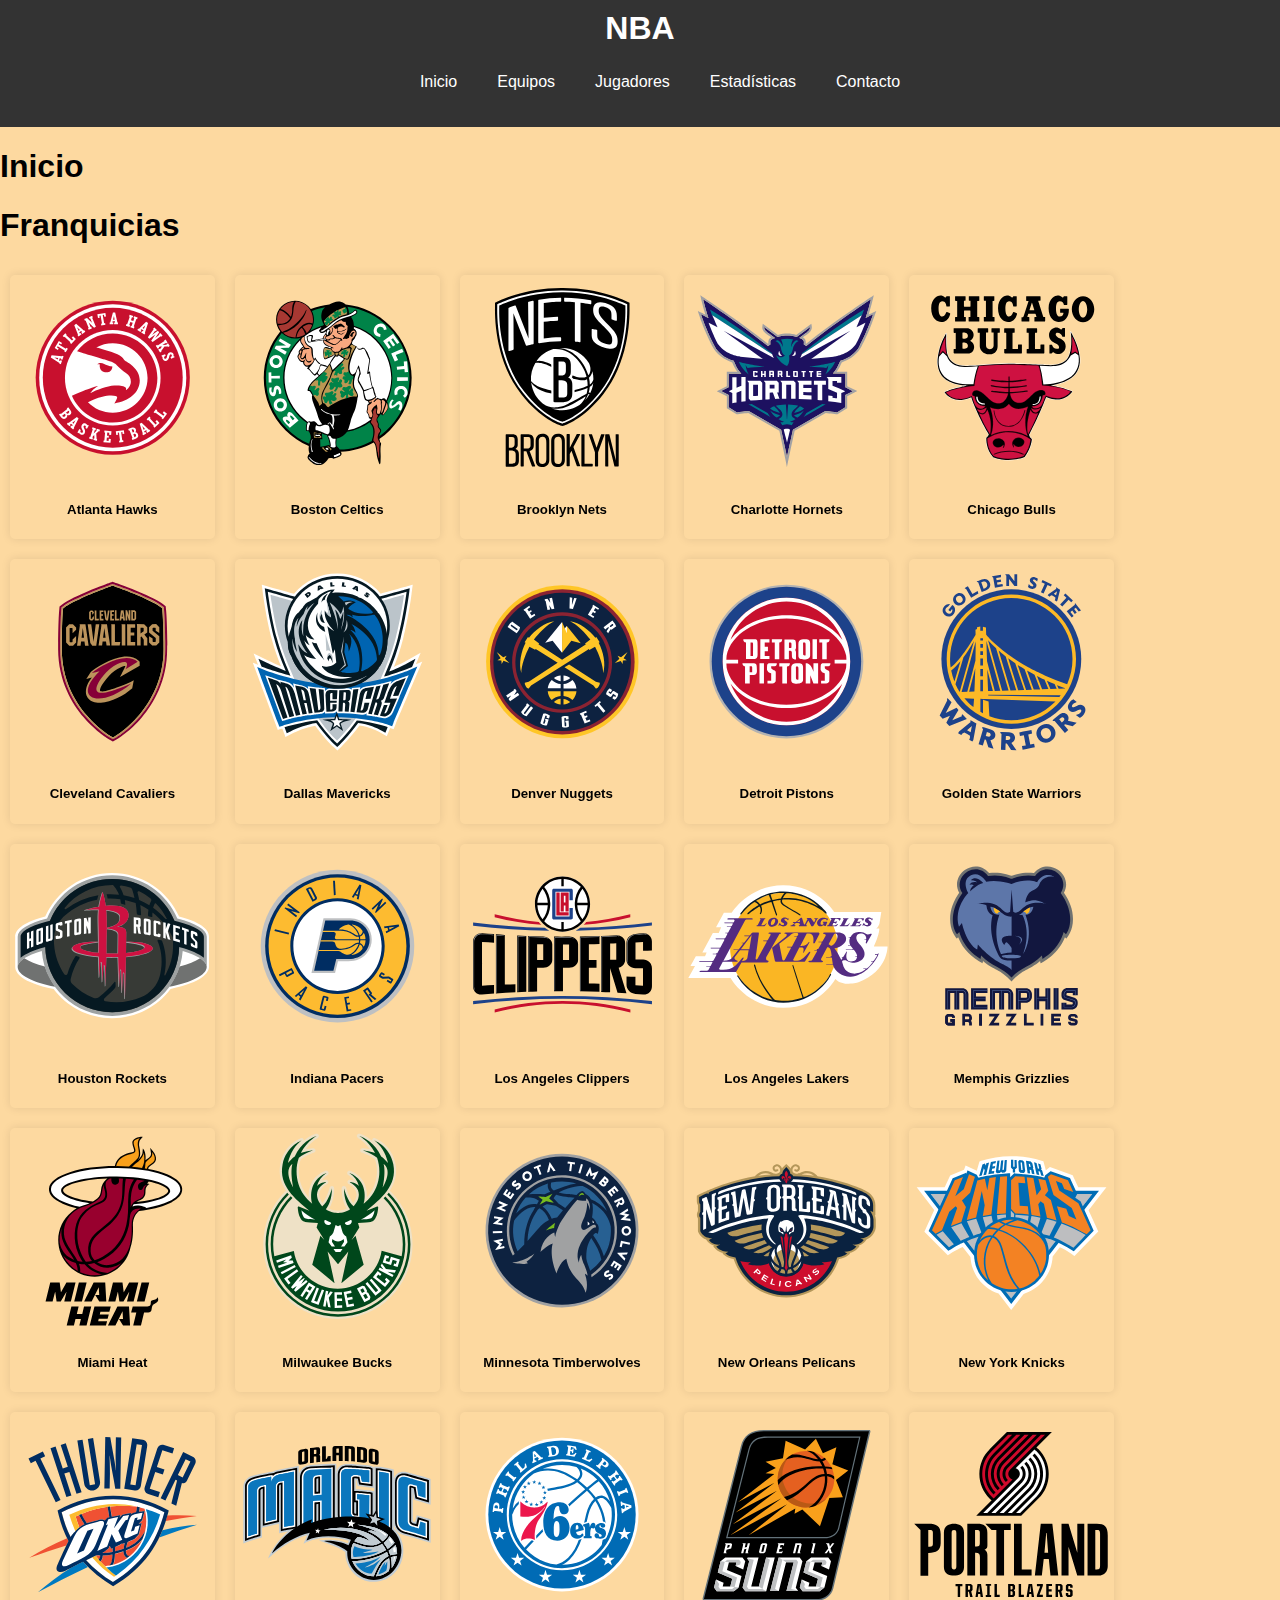
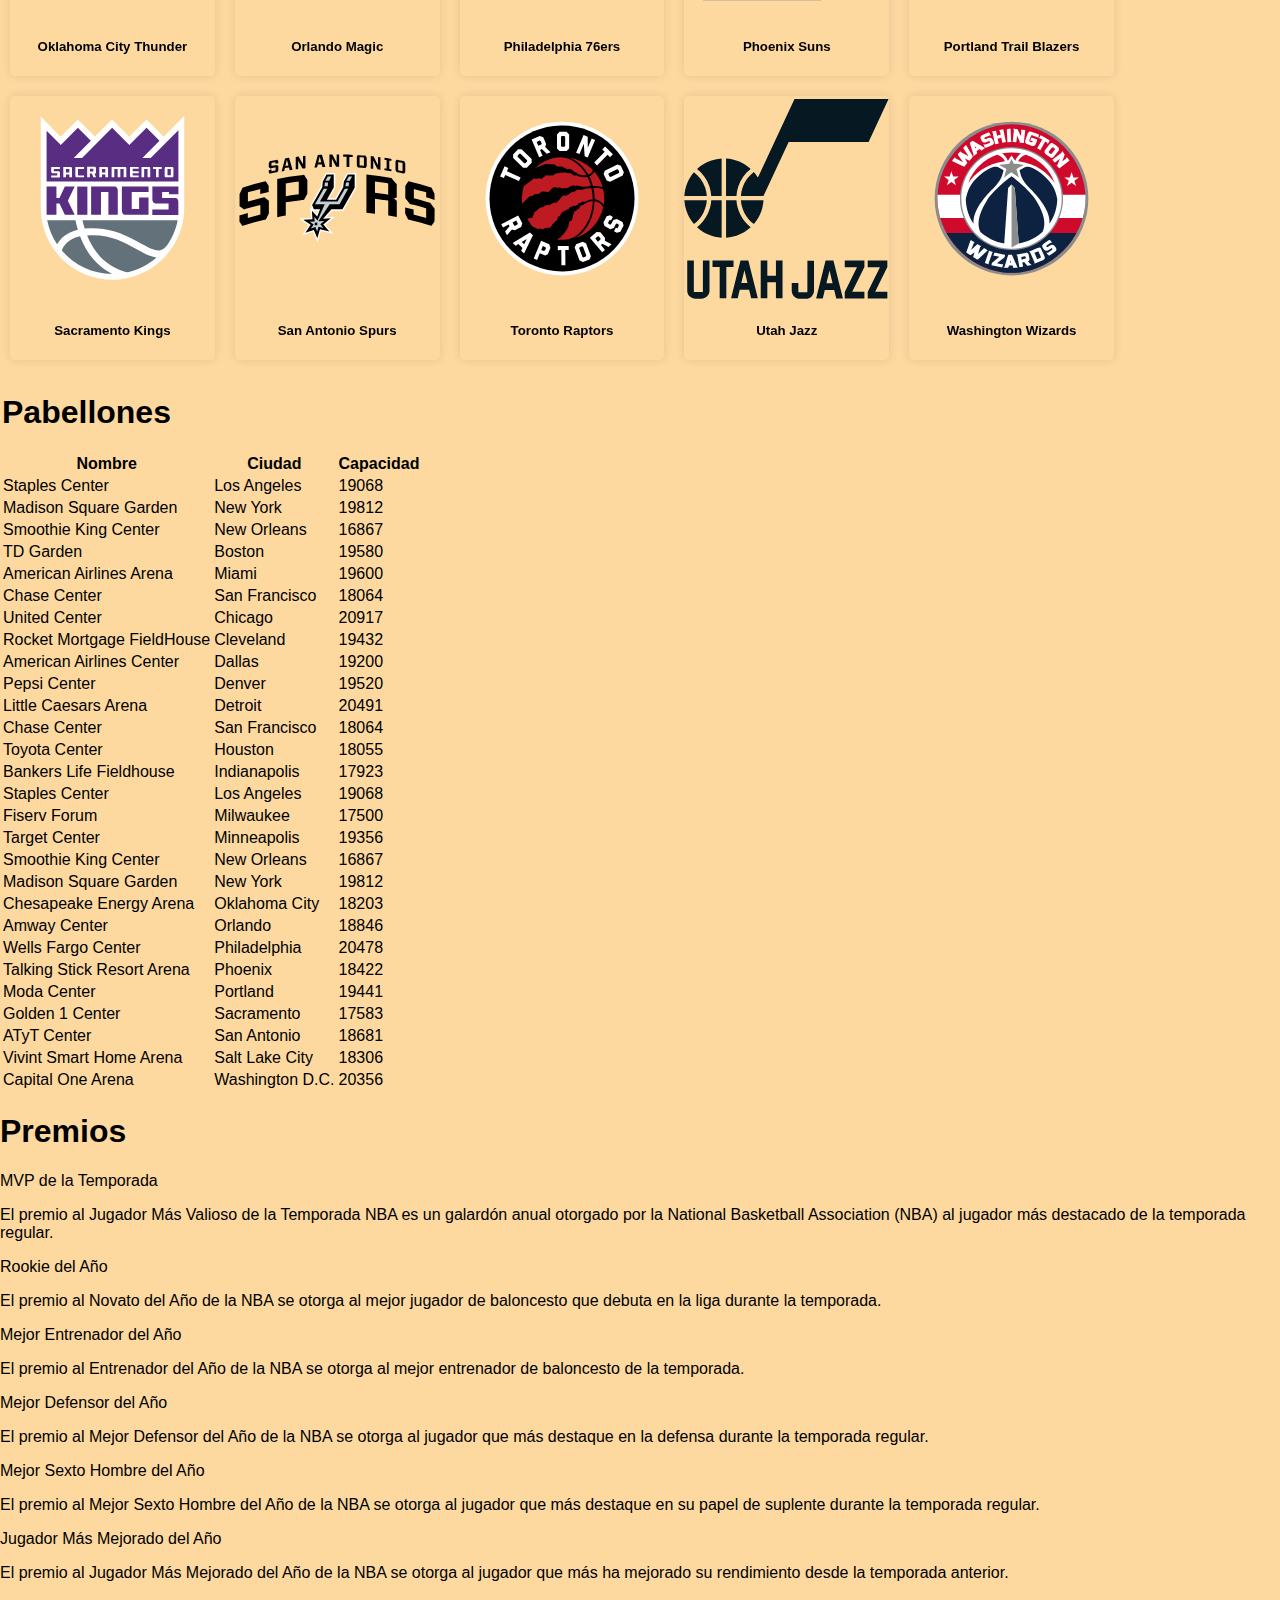
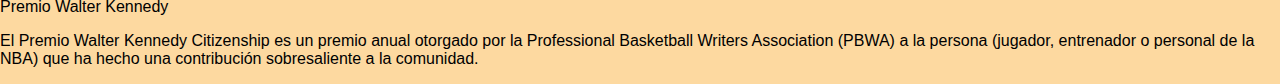
==== html/index.html @ 83e6d33b "prueba" ====
<!DOCTYPE html>
<html lang="en">
<head>
    <meta charset="UTF-8">
    <meta http-equiv="X-UA-Compatible" content="IE=edge">
    <meta name="viewport" content="width=device-width, initial-scale=1.0">
    <title></title>
    <link rel="stylesheet" href="/css/style.css">
</head>

<script src="/js/json.js"></script>
<script src="/js/xml.js"></script>
</html>
---- css/style.css ----
body{
  background-color: #f9a11467;
  font-family: Arial, sans-serif;  
  justify-content: center;  
  width: 100vw;
  margin: 0;
  padding: 0;
}

header{
  background-color: #333;
  color: #fff;
  padding: 10px 0;
  text-align: center;
}

header h1{
  margin: 0;
}

nav{
  background-color: #333;
  color: #fff;
  text-align: center;
  padding: 10px 0;
}

nav a{
  color: #fff;
  text-decoration: none;
  padding: 10px 20px;
}

nav a:hover{
  background-color: #555;
  border-radius: 12px;
  color: #F58A07;
}

nav li{
  display: inline;
}



.card{
  display: inline-block; 
  align-items: center;
  border-radius: 5px;
  box-shadow: 0 0 10px rgba(0, 0, 0, 0.1);
  text-align:justify;
  transition: 0.3s; 
  margin: 10px;
  width: 16%;  
}

.card-inner { 
  display: flex;
  flex-direction: column;
  height: 100%;
  perspective: 1000px; /* Efecto 3D */
  transform-style: preserve-3d;
  transition: transform 0.8s;
}

.card-front, .card-back {
  backface-visibility: hidden; /* Oculta el lado de atrás cuando se rote la tarjeta */
  display: flex;
  flex-direction: column;
  justify-content: center;
  align-items: center;
  height: 100%;
  position: relative; 
}
.card:hover .card-inner {
  transform: rotateY(180deg); /* Voltea la tarjeta */
}

.card-front, .card-back {  
  backface-visibility: hidden; /* Oculta el lado de atrás cuando se rote la tarjeta */
}

.card-back {
  transform: rotateY(180deg); 
  display: flex;
  justify-content: center;
  align-items: center; 
}

.card:hover{
  box-shadow: 0 0 10px  rgba(0, 0, 0, 0.2);
  transform: scale(1.05);
}

.card img{
  border-radius: 5px 5px 0 0;
  width: 100%;
}

.card h1{
  color: #333;
  font-size: 20px;
  margin: 10px;
  align-items: center;
}

.card p{
  color: #666;
  font-size: 16px;
  margin: 10px;
  align-items: center;
}

.card a{
  background-color: #333;
  border-radius: 5px; 
  display: block;
  margin: 10px;
  padding: 10px;
  text-align: center;
  text-decoration: none;
  transition: 0.3s;
  align-items: center;
}

.card a:hover{ 
  color: #333;
  align-items: center;
}
footer{
  background-color: #333;
  color: #fff; 
  padding: 4px 0;
  text-align: center;
} 

/* css de xml.js */
 
/* .table-style:not(:last-child){
    border-bottom: 1px solid black;
} */
.header-row{
  border: 2px solid black;
}
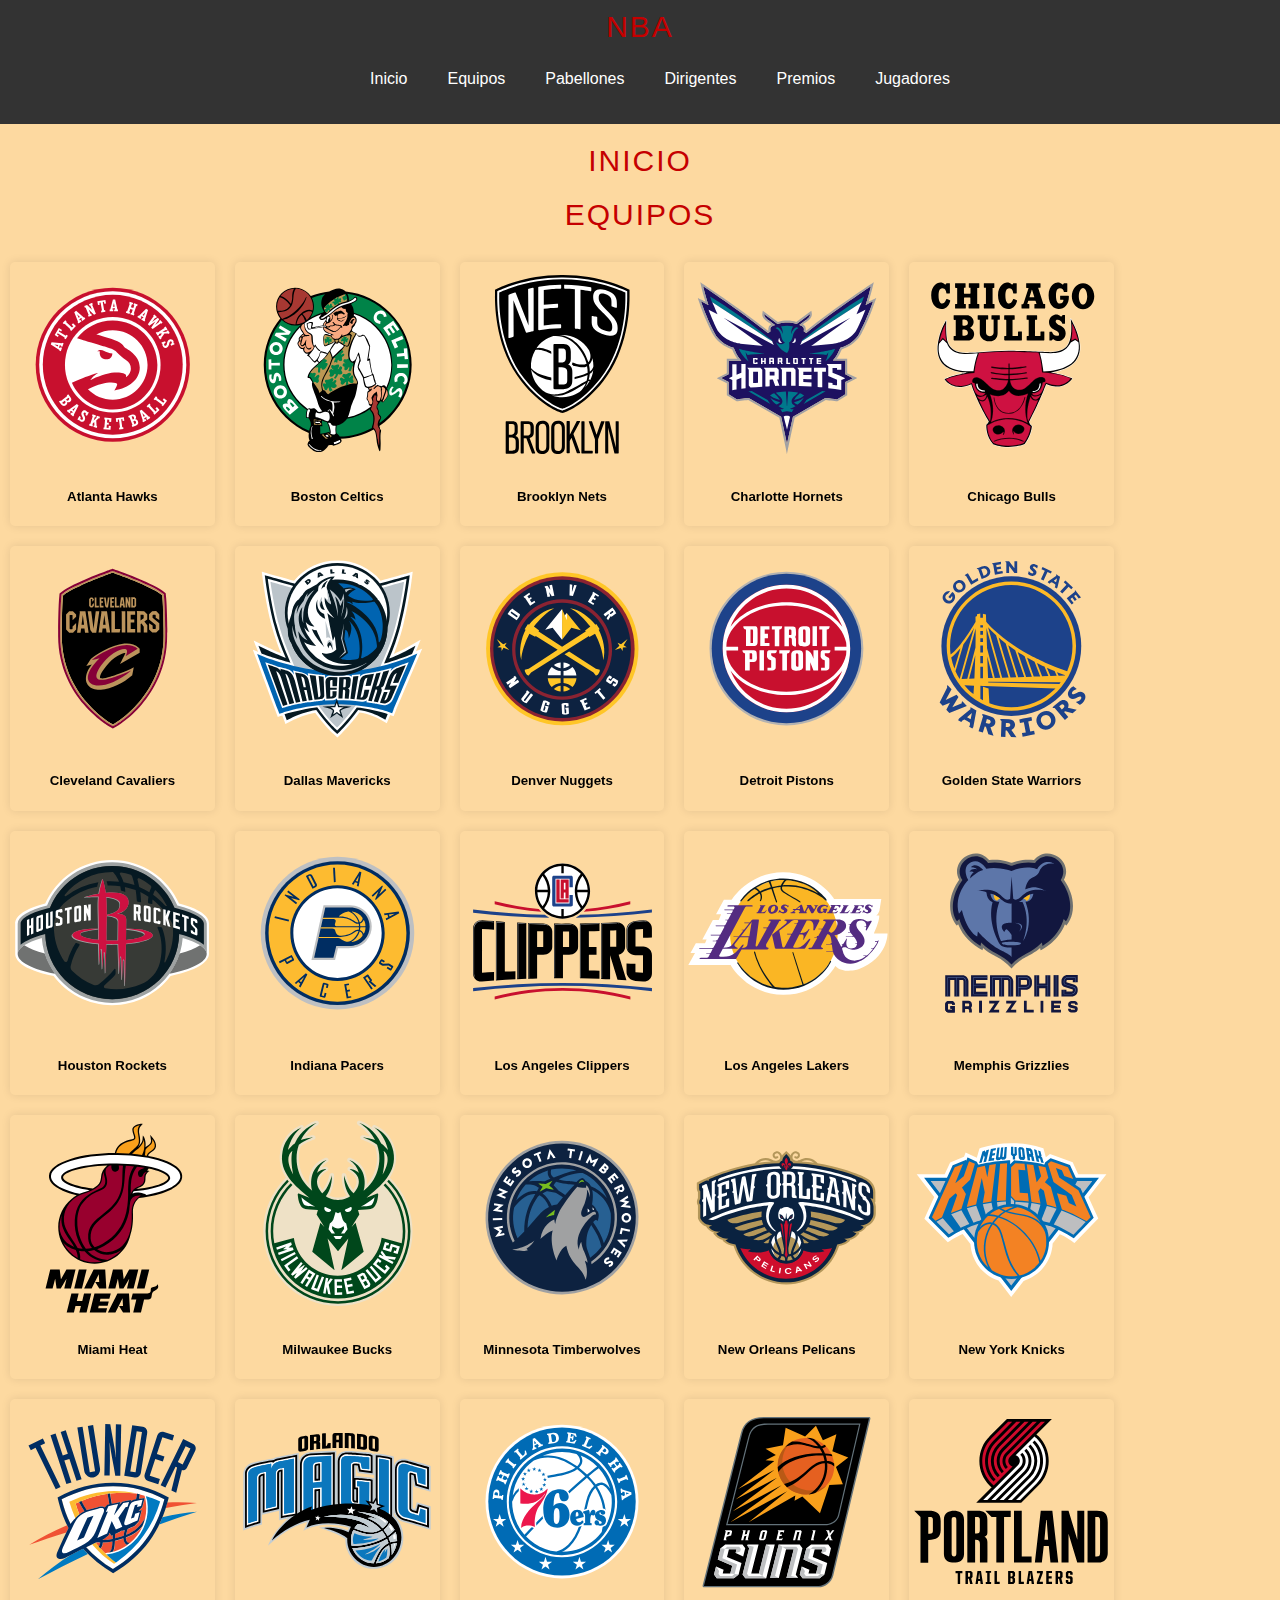
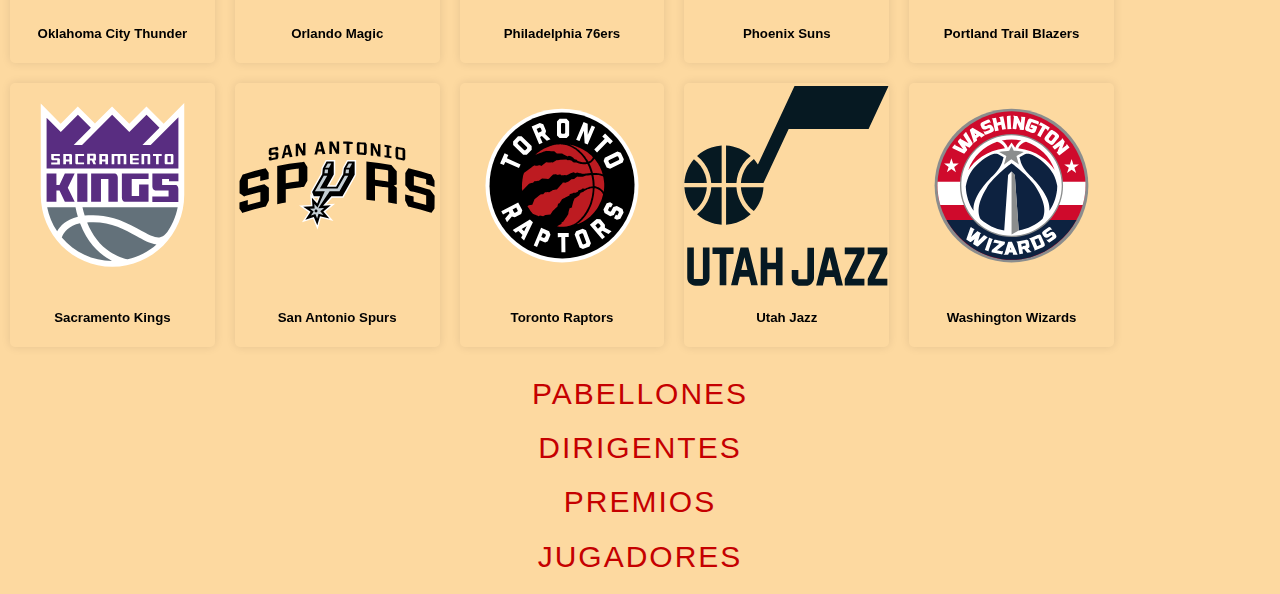
==== commit 2d4c561b: "Corregir ruta de archivo js en index.html" ====
--- a/html/index.html
+++ b/html/index.html
@@ -9,5 +9,5 @@
 </head>
 
 <script src="/js/json.js"></script>
-<script src="/js/xml.js"></script>
-</html>  +<!-- <script src="/js/xml.js"></script> -->
+</html> --- a/css/style.css
+++ b/css/style.css
@@ -40,8 +40,22 @@
 nav li{
   display: inline;
 }
+h1 {
+  text-align: center;
+  color:#222; font-size:30px; font-weight:400;
+  text-transform: uppercase;
+  word-spacing: 1px; letter-spacing:2px; color:#c50000;
+}
+h1:before { 
+  background-color:#d78b8b;
+    left:45px; width:90px;
+  }
 
-
+h1:after {
+  background-color:#d78b8b;
+    right:45px; width:90px;
+  }
+  
 
 .card{
   display: inline-block; 
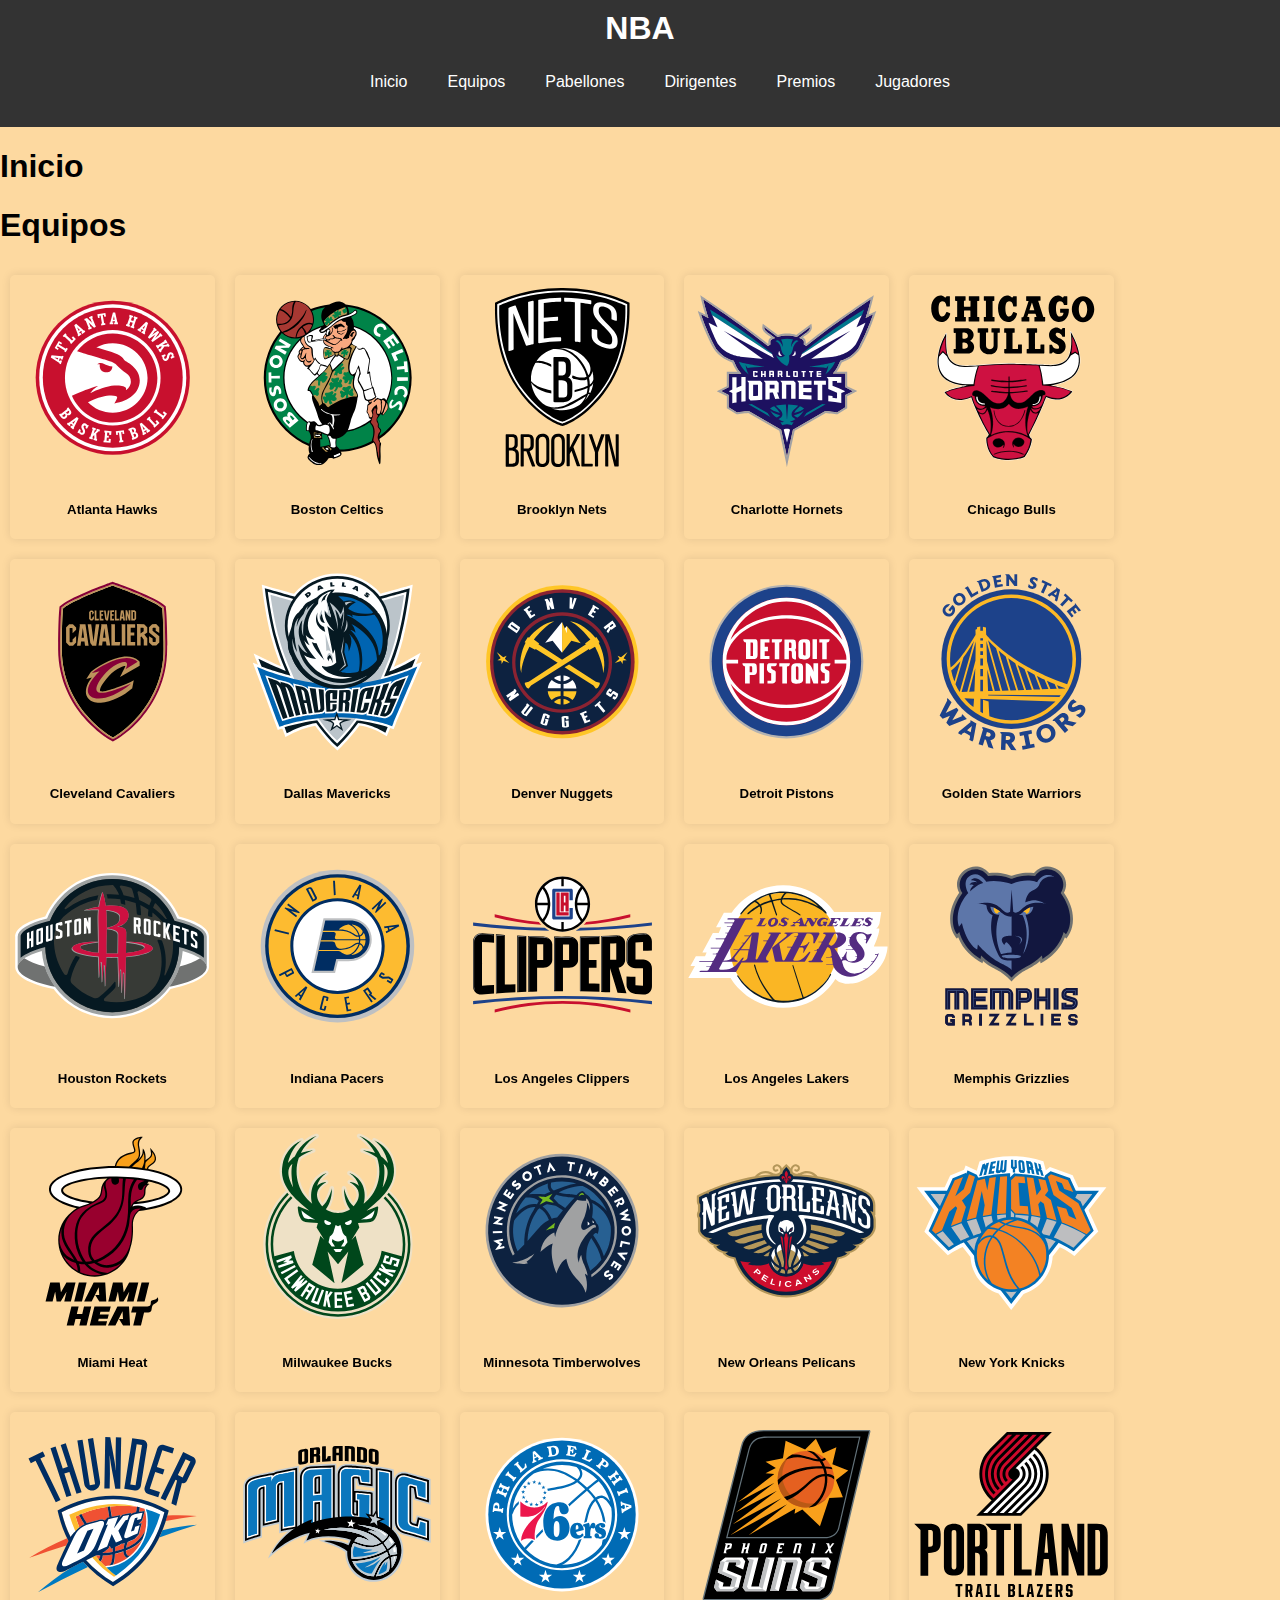
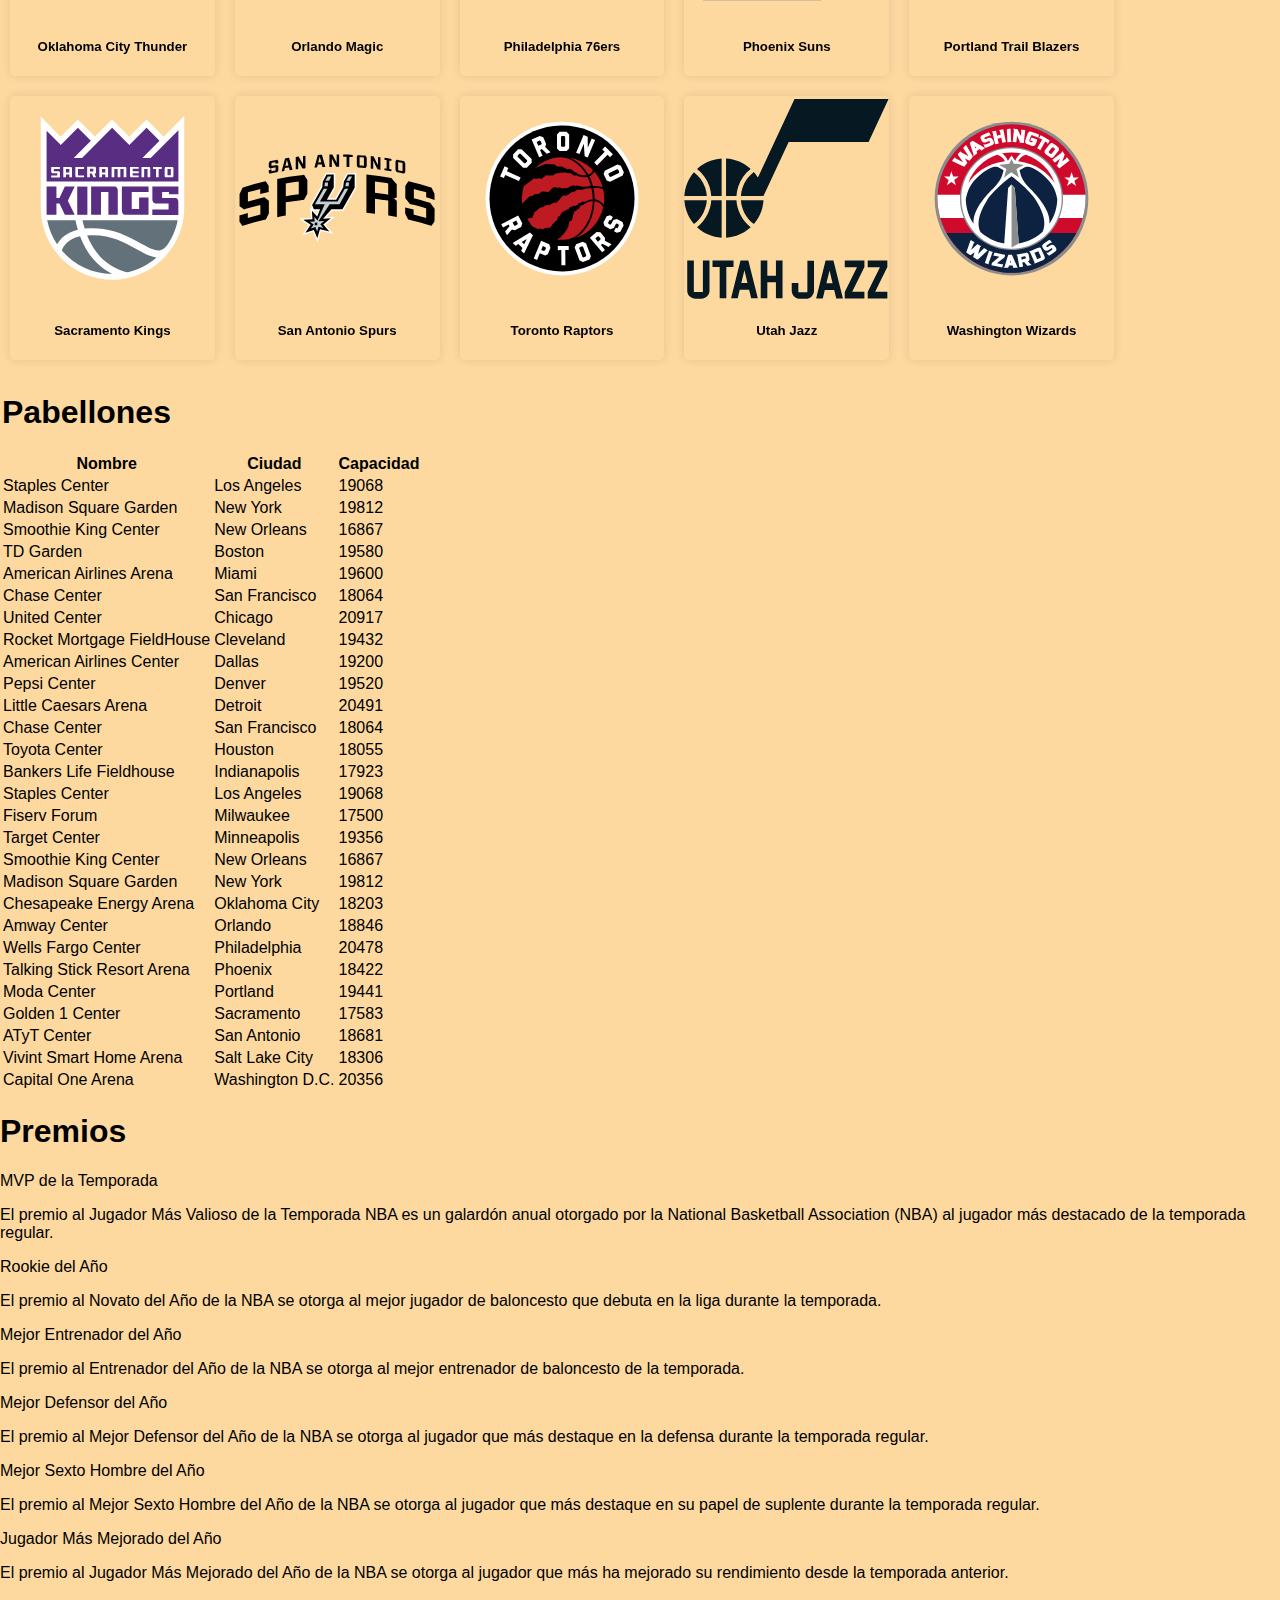
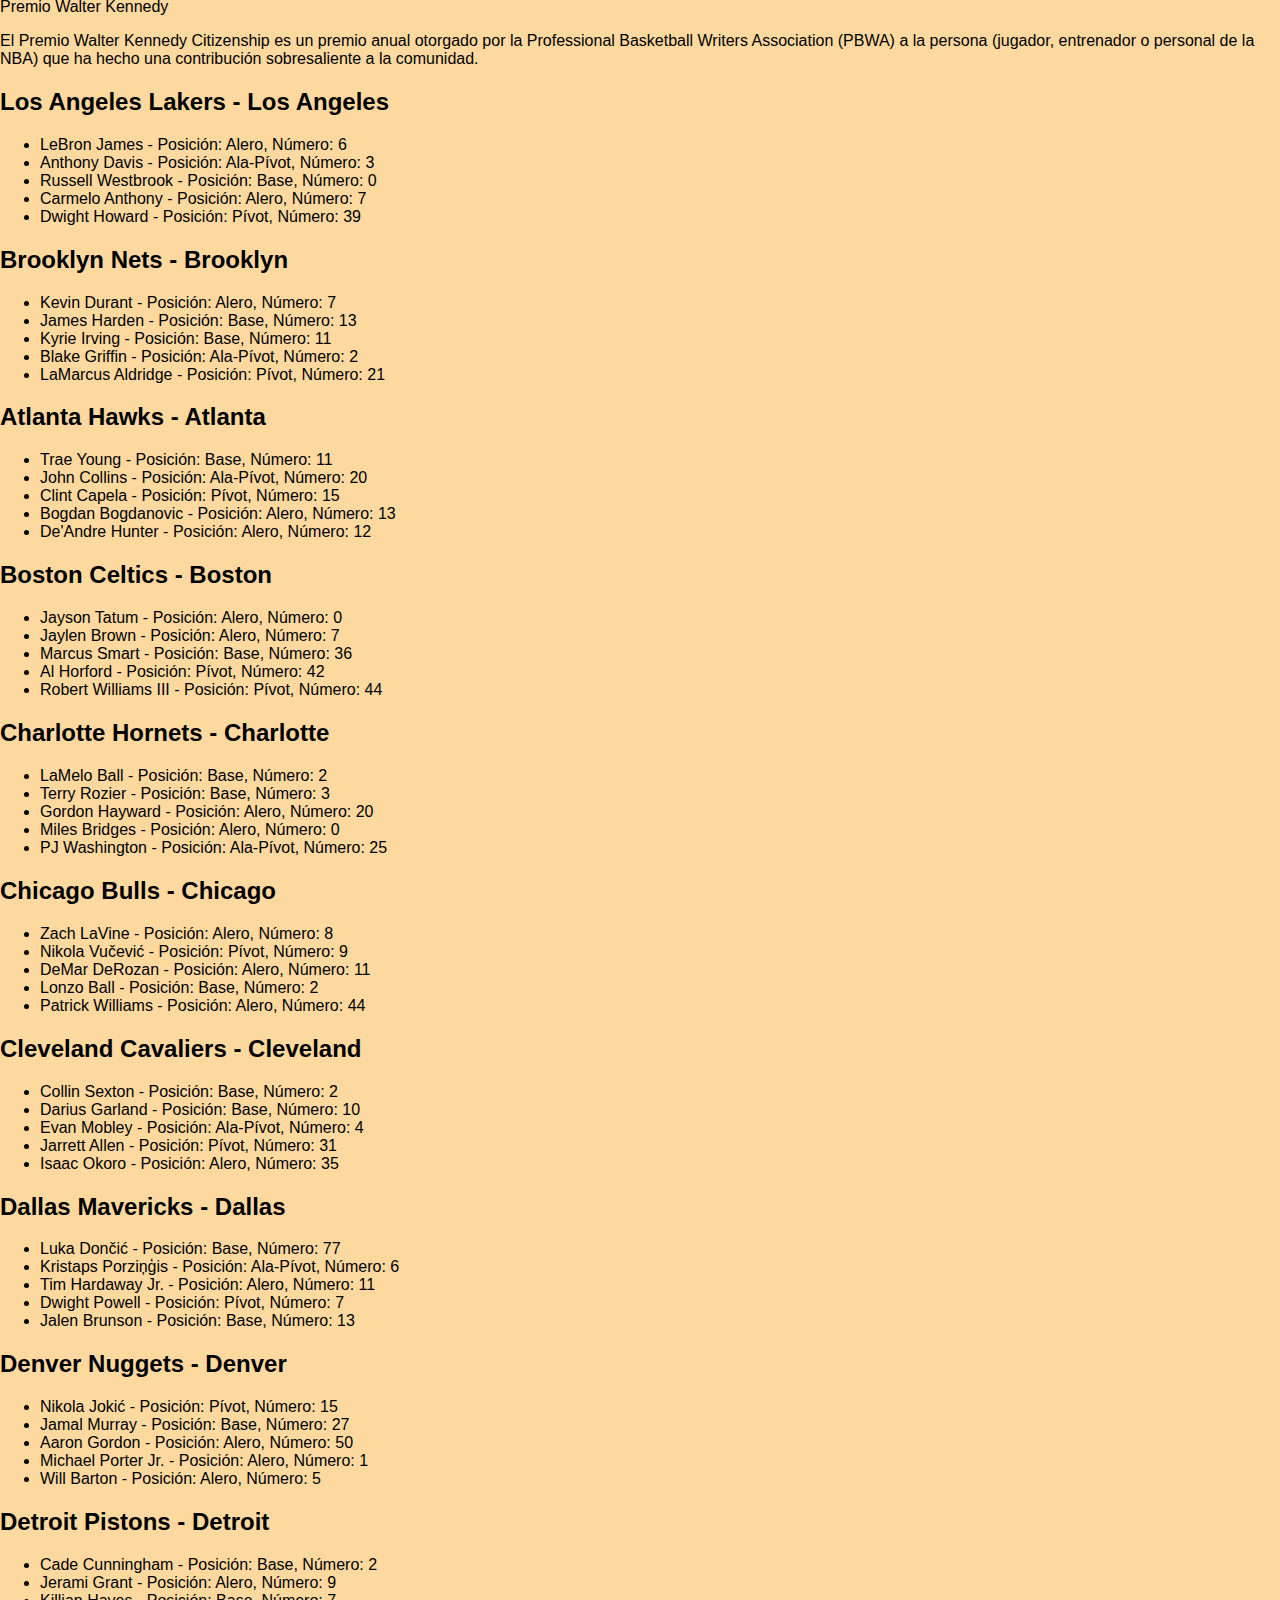
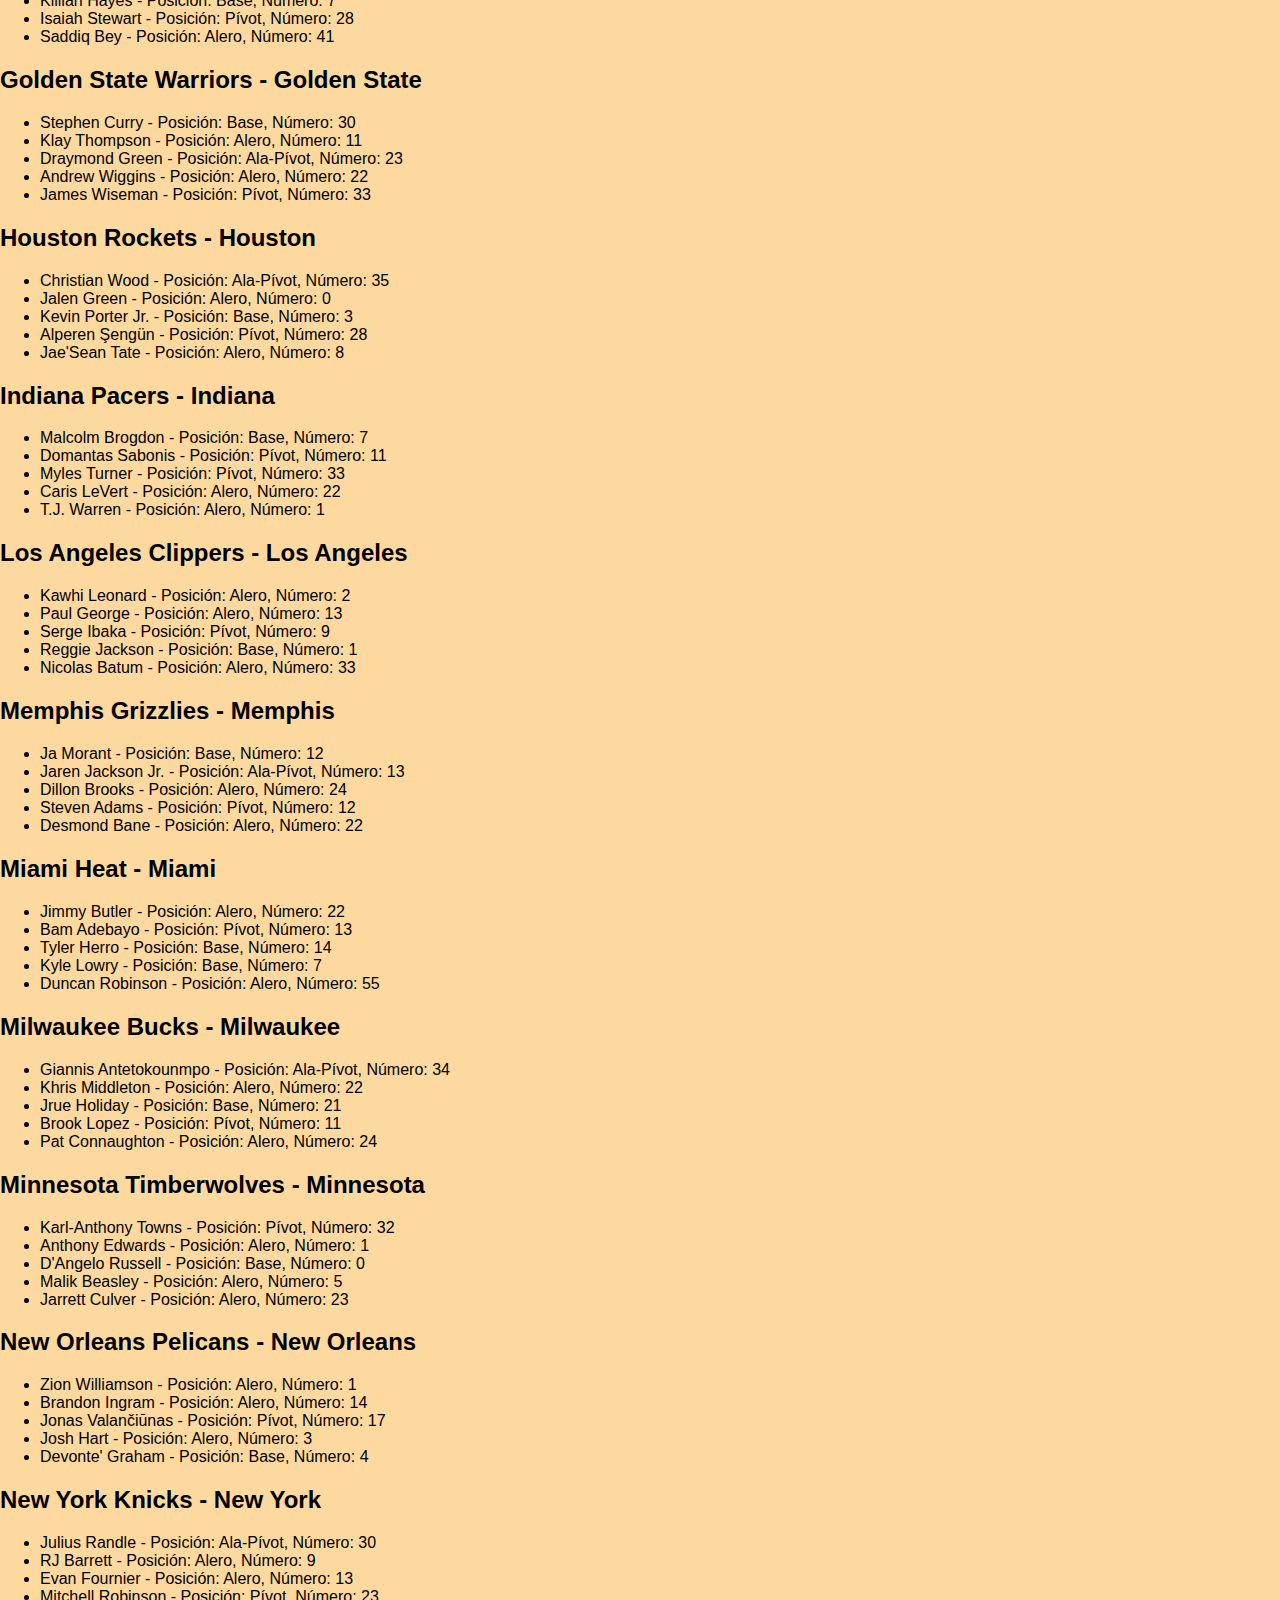
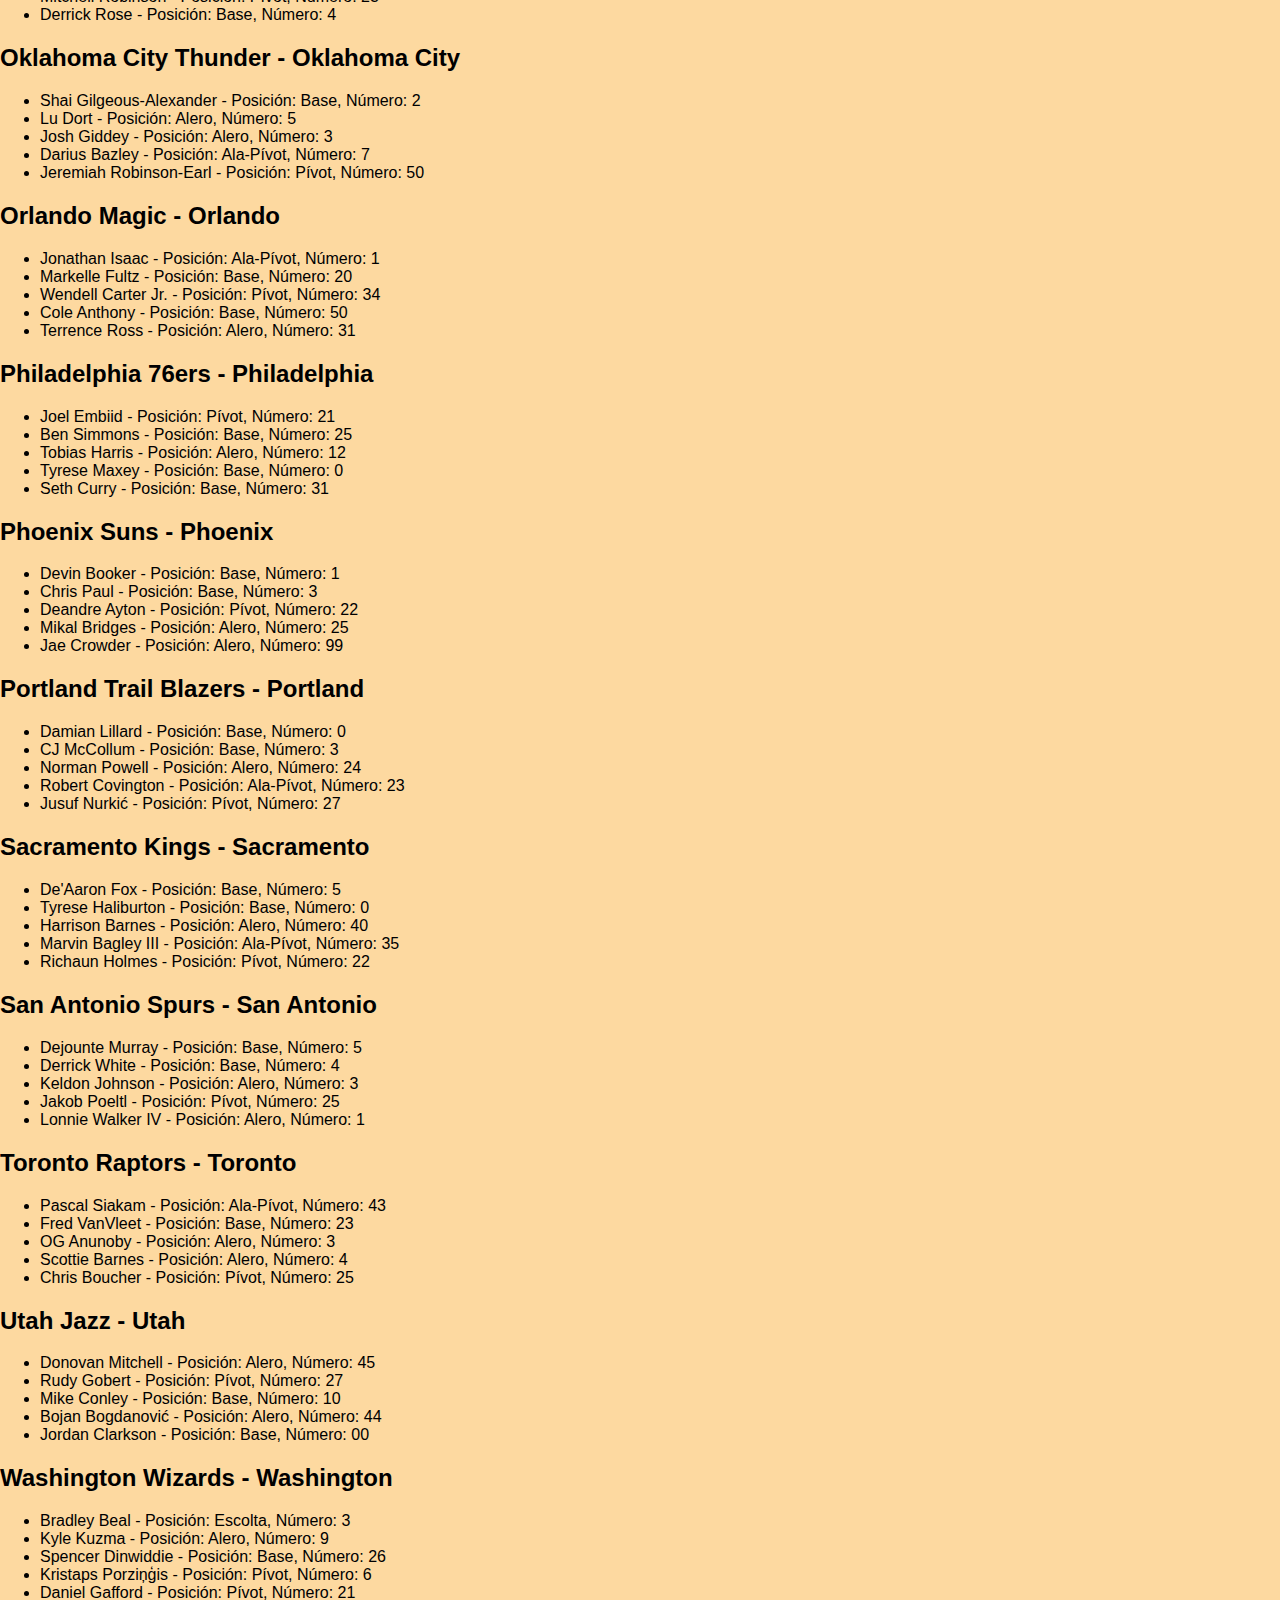
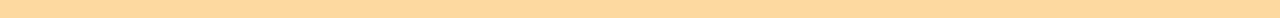
==== commit 3376aee6: "Merge branch 'main' of https://github.com/lz20r/deportes" ====
--- a/html/index.html
+++ b/html/index.html
@@ -9,5 +9,5 @@
 </head>
 
 <script src="/js/json.js"></script>
-<!-- <script src="/js/xml.js"></script> -->
+<script src="/js/xml.js"></script>
 </html> --- a/css/style.css
+++ b/css/style.css
@@ -2,7 +2,7 @@
   background-color: #f9a11467;
   font-family: Arial, sans-serif;  
   justify-content: center;  
-  width: 100vw;
+  /* width: 100vw; */
   margin: 0;
   padding: 0;
 }
@@ -40,22 +40,8 @@
 nav li{
   display: inline;
 }
-h1 {
-  text-align: center;
-  color:#222; font-size:30px; font-weight:400;
-  text-transform: uppercase;
-  word-spacing: 1px; letter-spacing:2px; color:#c50000;
-}
-h1:before { 
-  background-color:#d78b8b;
-    left:45px; width:90px;
-  }
 
-h1:after {
-  background-color:#d78b8b;
-    right:45px; width:90px;
-  }
-  
+
 
 .card{
   display: inline-block; 
@@ -65,7 +51,8 @@
   text-align:justify;
   transition: 0.3s; 
   margin: 10px;
-  width: 16%;  
+  width: 16%;
+  /* height: 200px; */
 }
 
 .card-inner { 
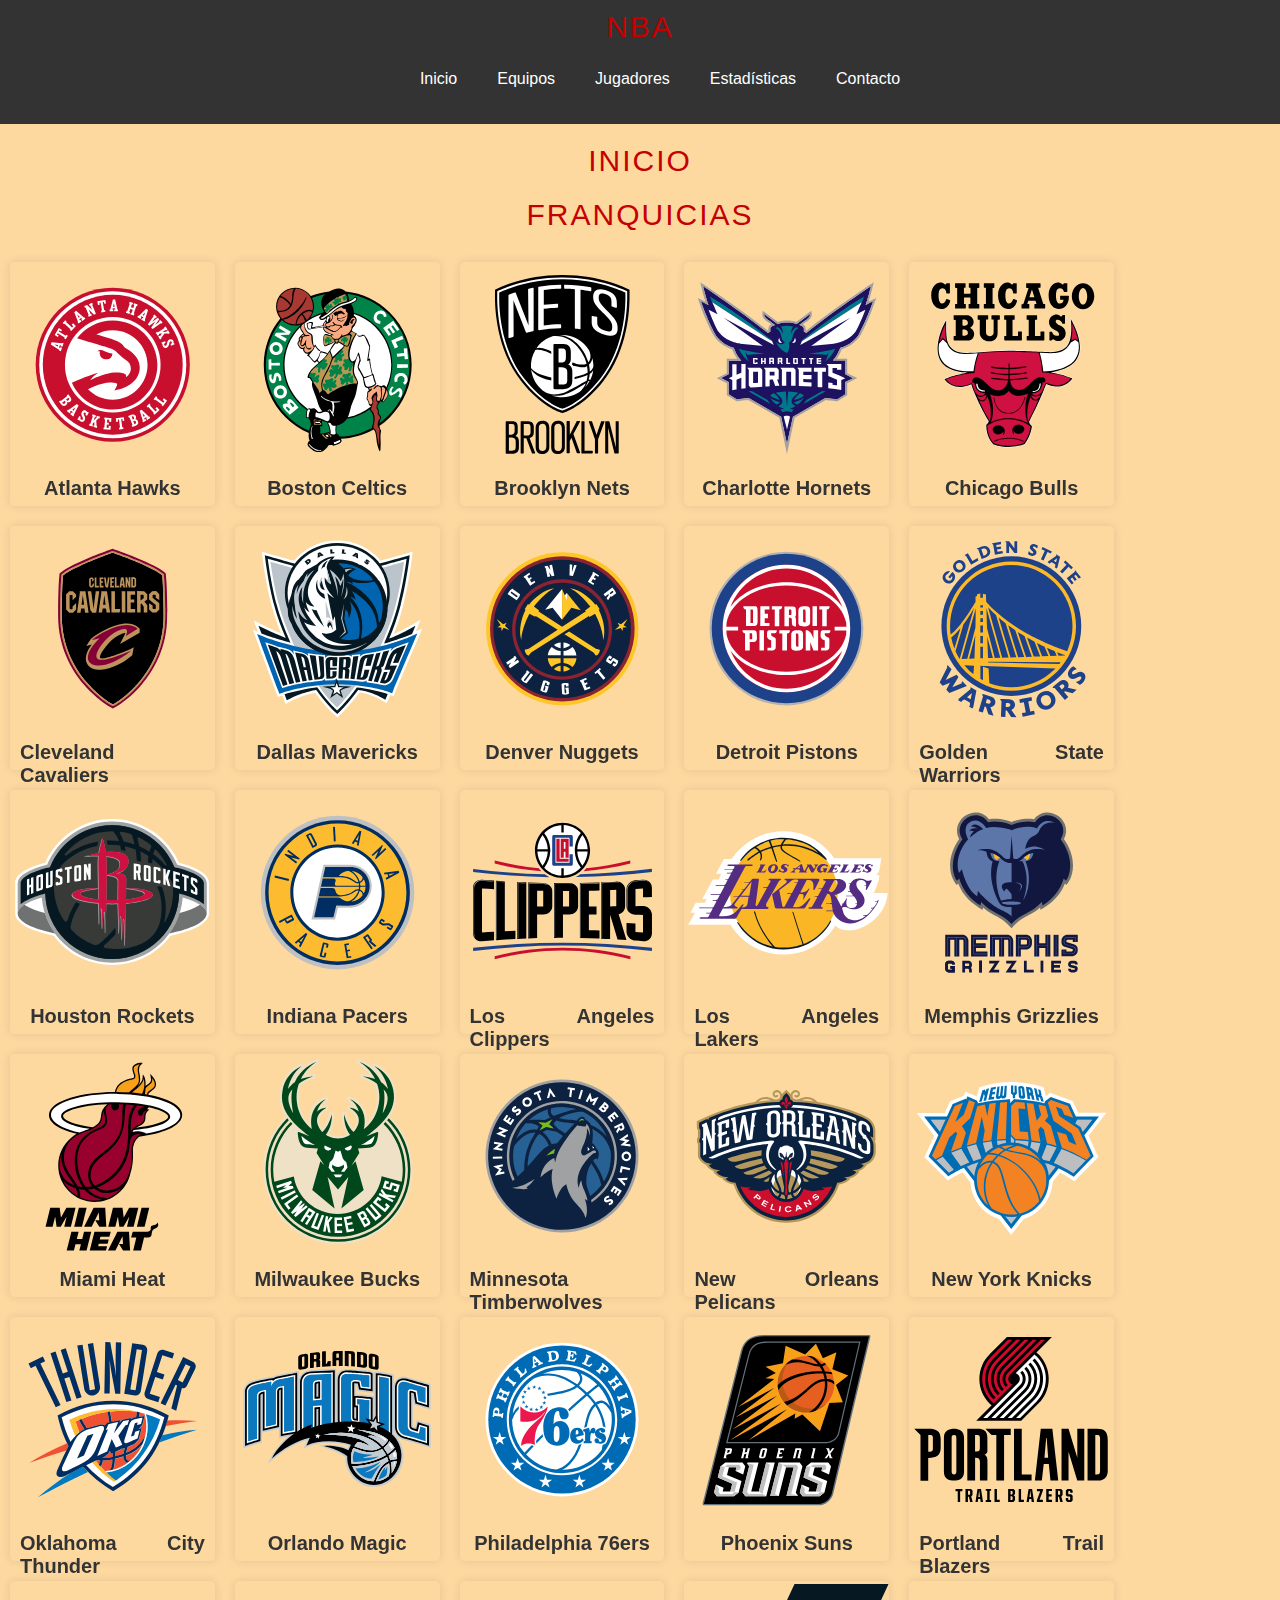
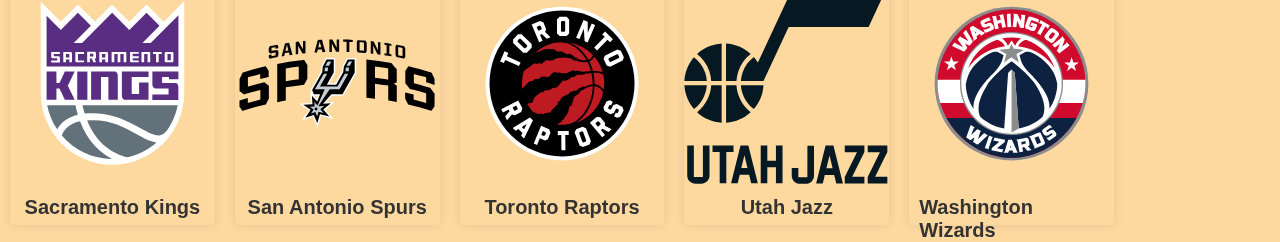
==== commit bfe4521f: "Corregir ruta de archivo js en index.html y añadir app.js" ====
--- a/html/index.html
+++ b/html/index.html
@@ -7,7 +7,6 @@
     <title></title>
     <link rel="stylesheet" href="/css/style.css">
 </head>
-
-<script src="/js/json.js"></script>
-<script src="/js/xml.js"></script>
+ 
+<script src="/js/app.js"></script> 
 </html> --- a/css/style.css
+++ b/css/style.css
@@ -41,7 +41,28 @@
   display: inline;
 }
 
+h1 {
+  text-align: center;
+  color:#222; font-size:30px; font-weight:400;
+  text-transform: uppercase;
+  word-spacing: 1px; letter-spacing:2px; color:#c50000;
+}
+h1:before { 
+  background-color:#d78b8b;
+    left:45px; width:90px;
+  }
 
+h1:after {
+  background-color:#d78b8b;
+    right:45px; width:90px;
+  }
+
+.equipo {
+  display: flex;
+  justify-content: center;
+  align-items: center;
+  height: 100vh; /* Set the height of the container to match the viewport height */
+}
 
 .card{
   display: inline-block; 
@@ -51,8 +72,7 @@
   text-align:justify;
   transition: 0.3s; 
   margin: 10px;
-  width: 16%;
-  /* height: 200px; */
+  width: 16%; 
 }
 
 .card-inner { 
@@ -69,8 +89,7 @@
   display: flex;
   flex-direction: column;
   justify-content: center;
-  align-items: center;
-  height: 100%;
+  align-items: center; 
   position: relative; 
 }
 .card:hover .card-inner {
@@ -85,9 +104,14 @@
   transform: rotateY(180deg); 
   display: flex;
   justify-content: center;
+  align-items: center;  
+}
+.card-info { 
+  flex-direction: column;
+  justify-content: center;
   align-items: center; 
+  text-align: center;
 }
-
 .card:hover{
   box-shadow: 0 0 10px  rgba(0, 0, 0, 0.2);
   transform: scale(1.05);
@@ -109,7 +133,7 @@
   color: #666;
   font-size: 16px;
   margin: 10px;
-  align-items: center;
+  align-items: center; 
 }
 
 .card a{
@@ -128,6 +152,14 @@
   color: #333;
   align-items: center;
 }
+
+.card-name{
+  color: #333;
+  font-size: 20px;
+  margin: 10px;
+  align-items: center;
+  height: 19px;
+}
 footer{
   background-color: #333;
   color: #fff; 
@@ -135,11 +167,3 @@
   text-align: center;
 } 
 
-/* css de xml.js */
- 
-/* .table-style:not(:last-child){
-    border-bottom: 1px solid black;
-} */
-.header-row{
-  border: 2px solid black;
-}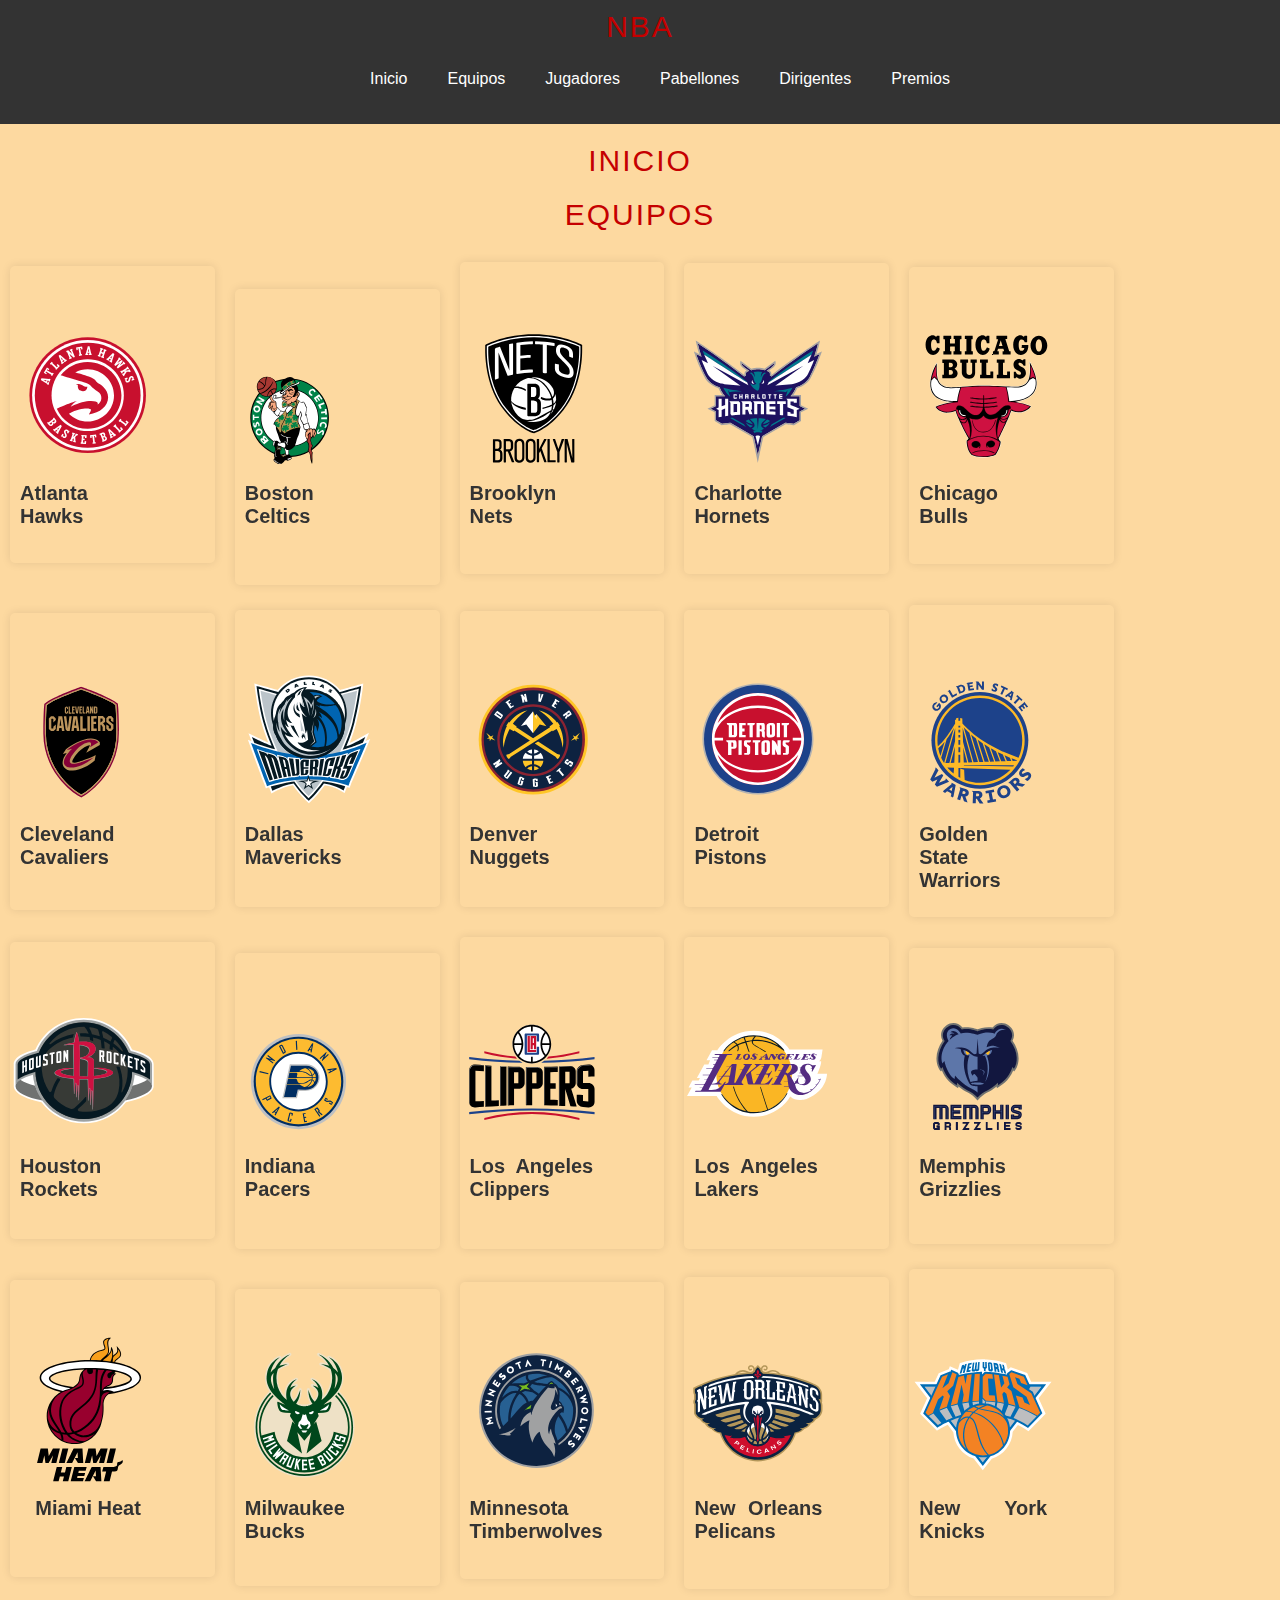
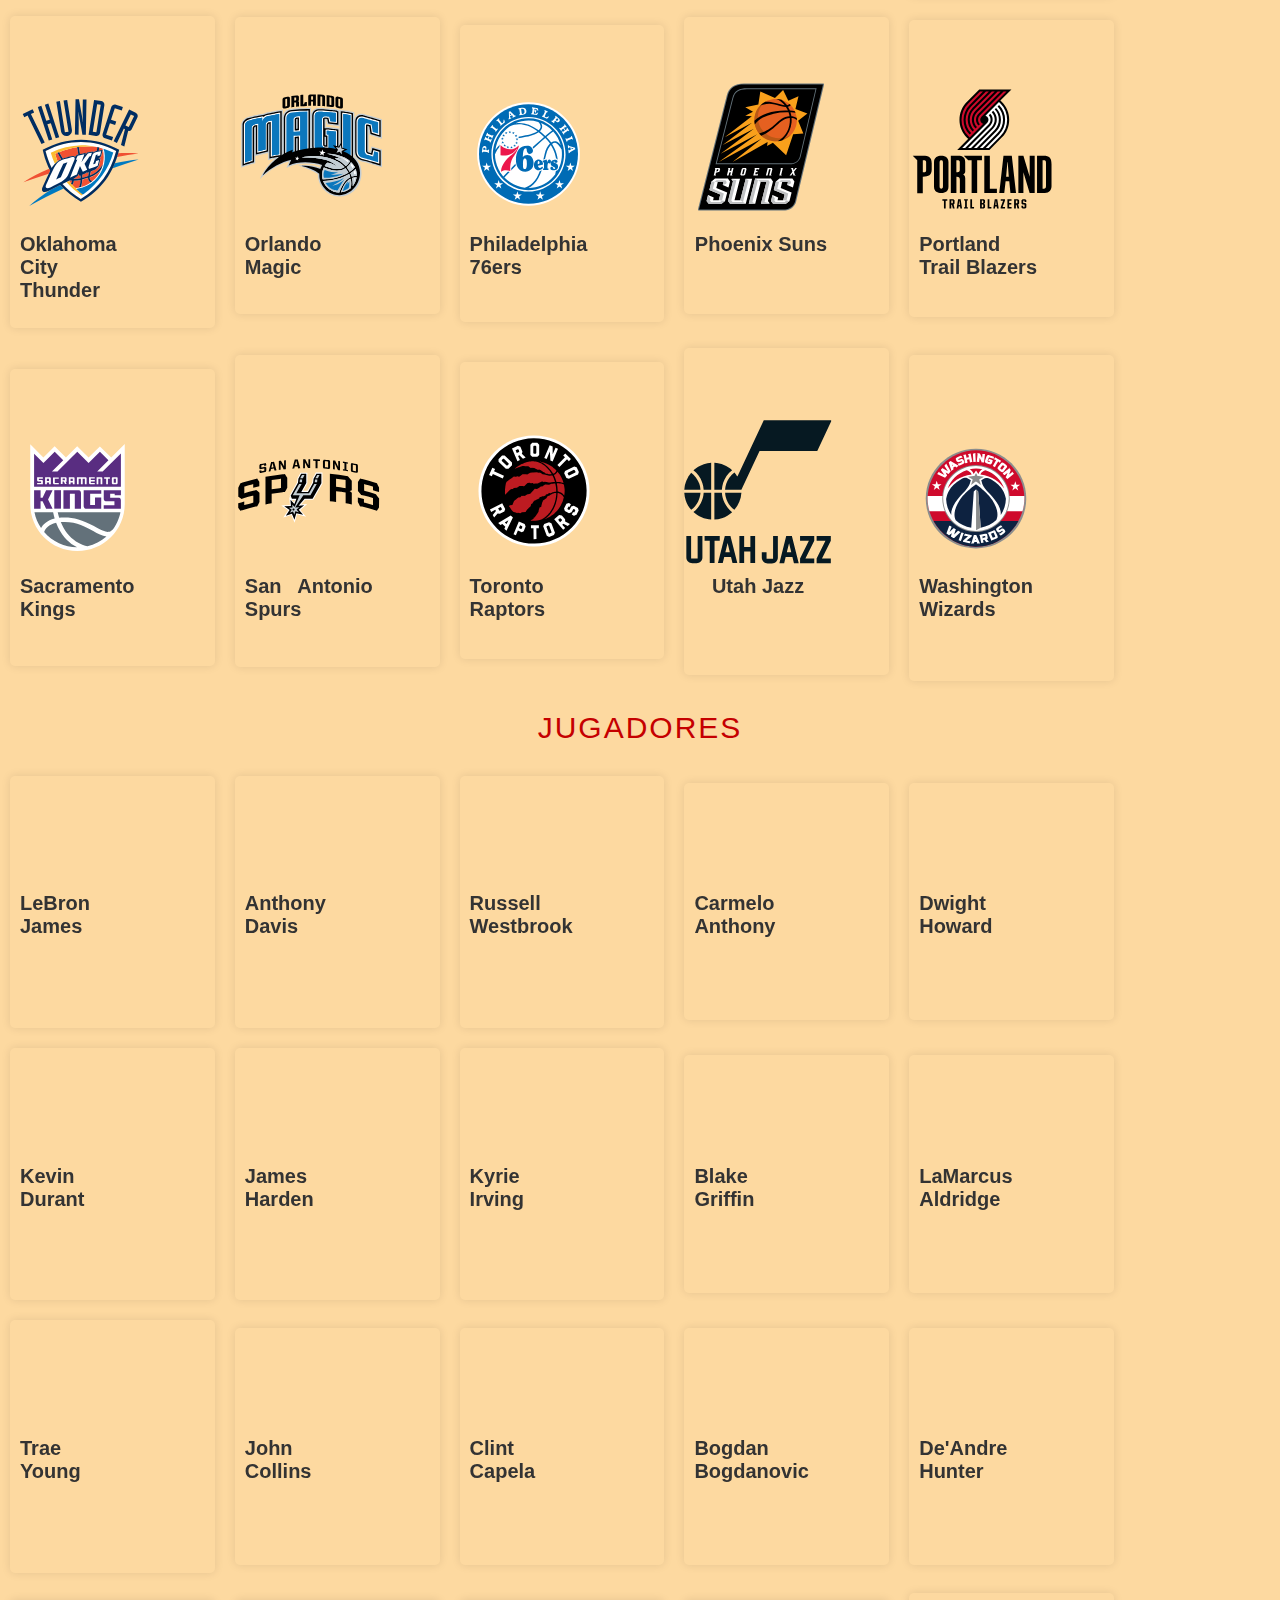
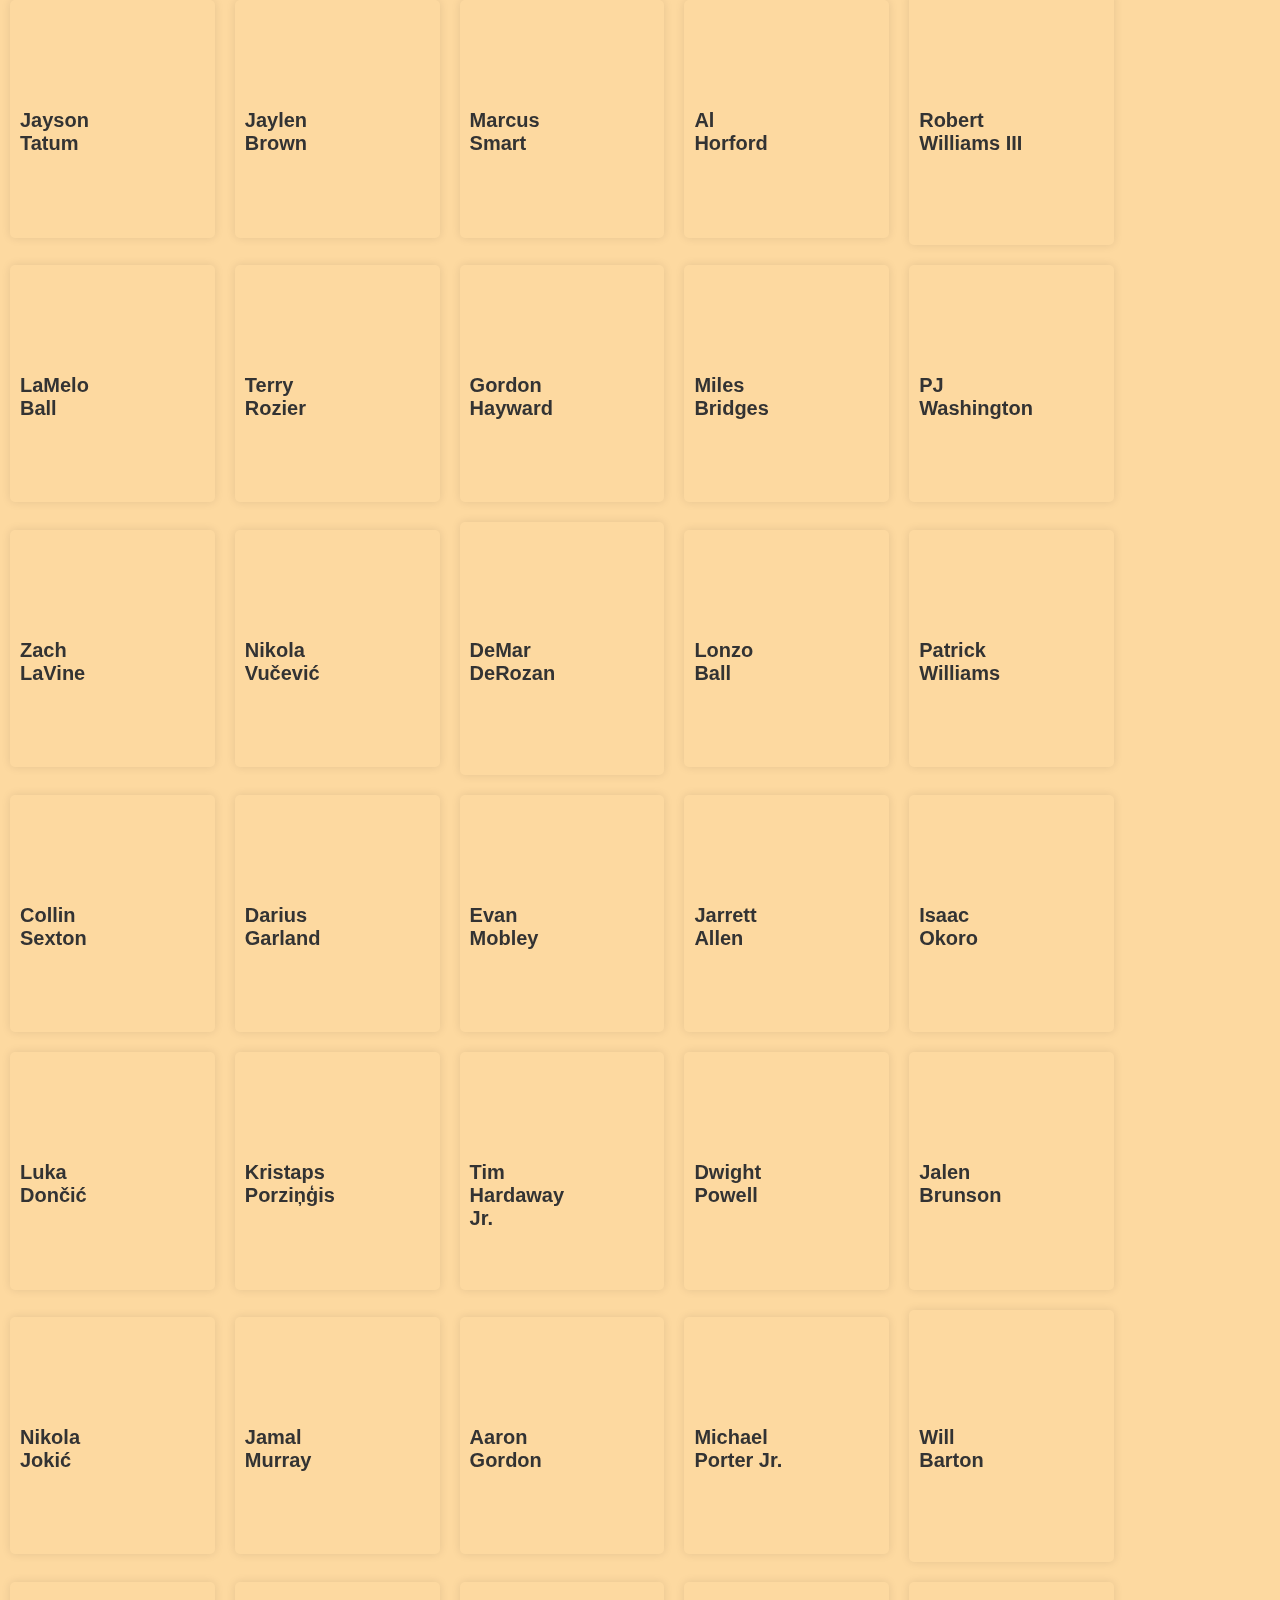
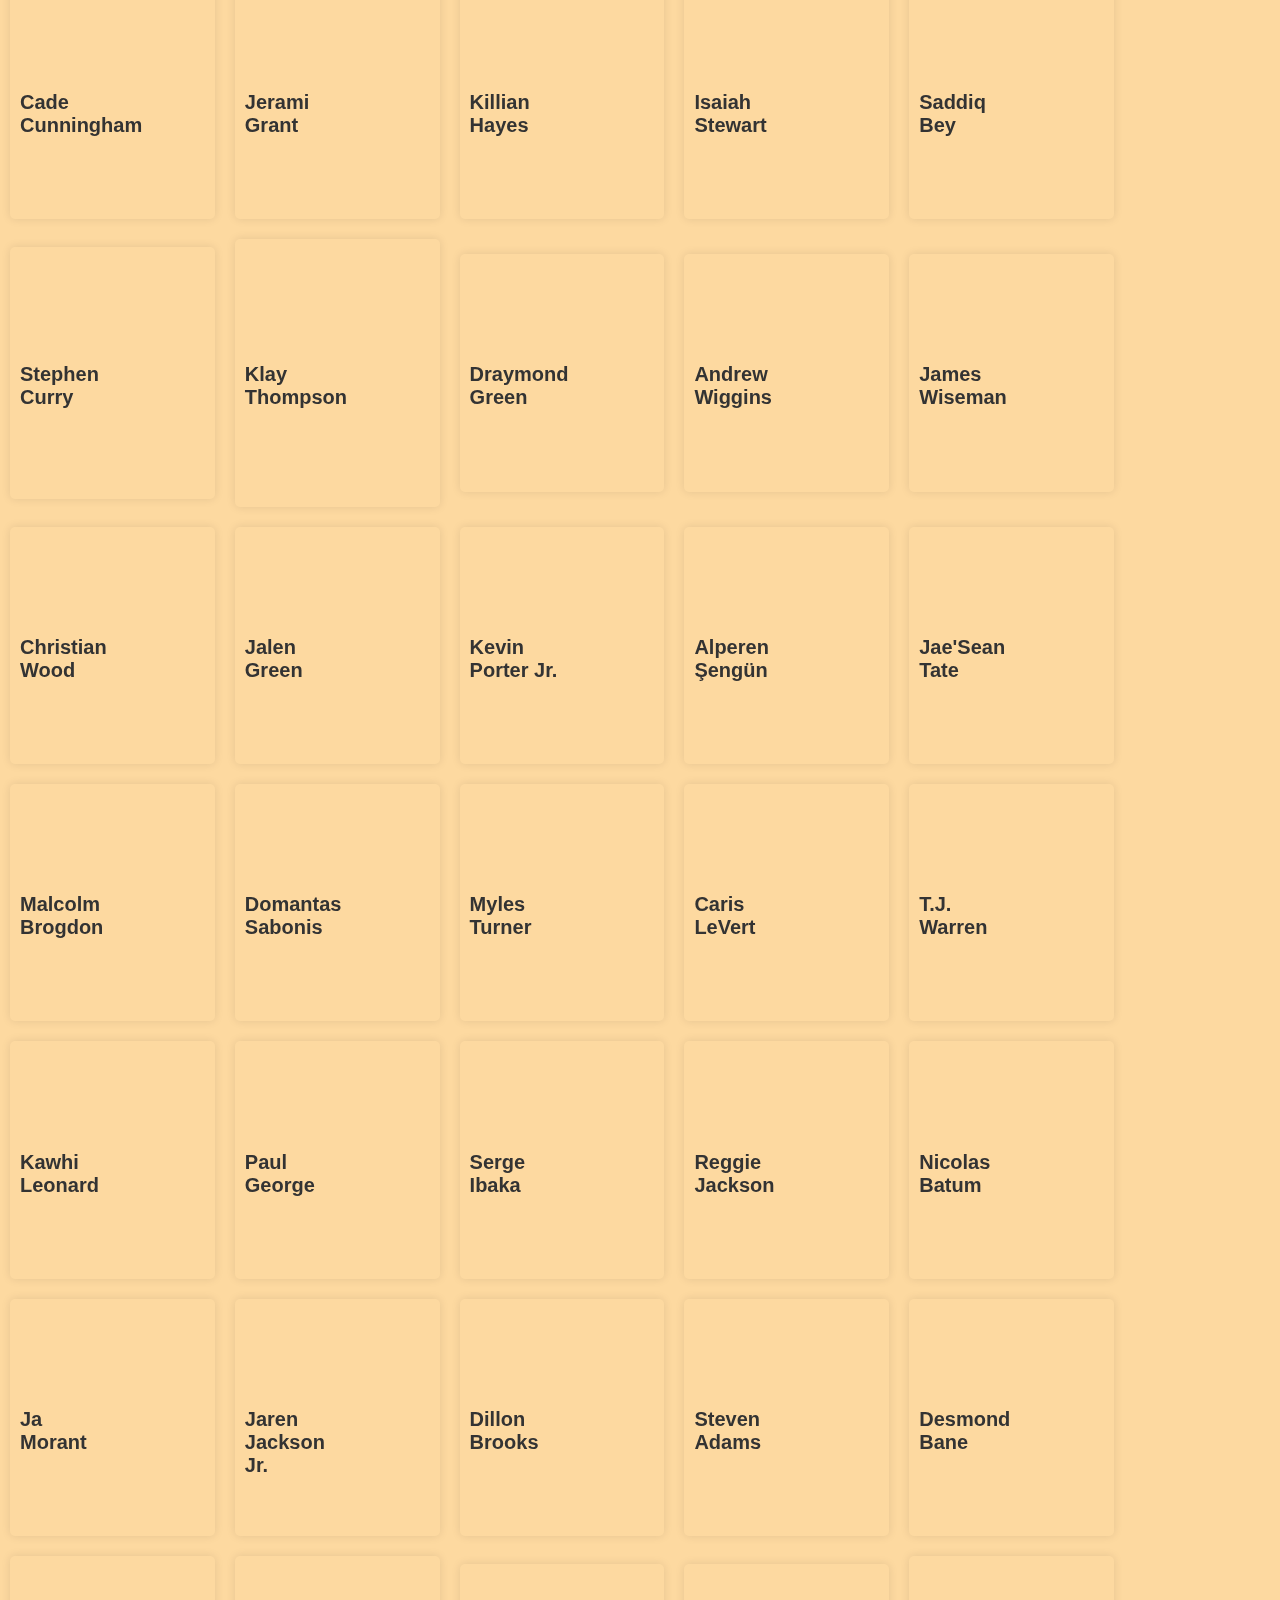
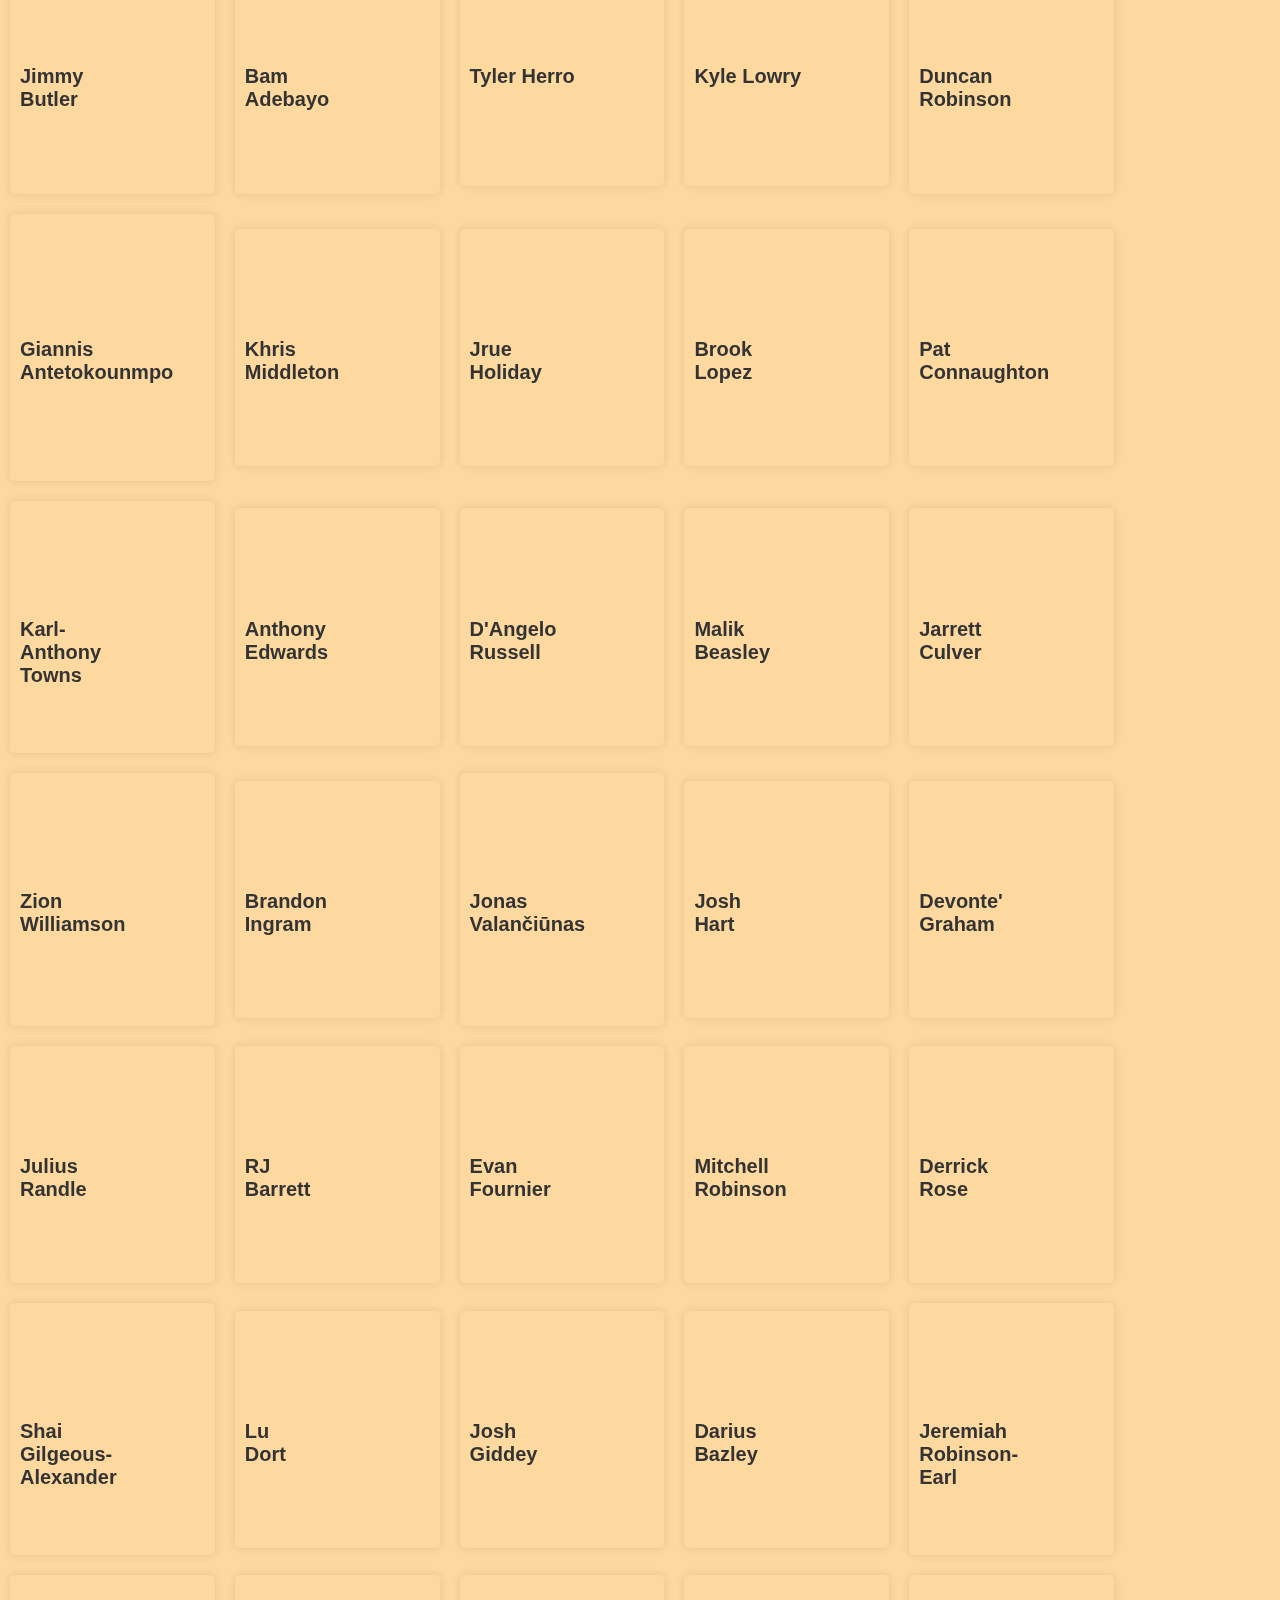
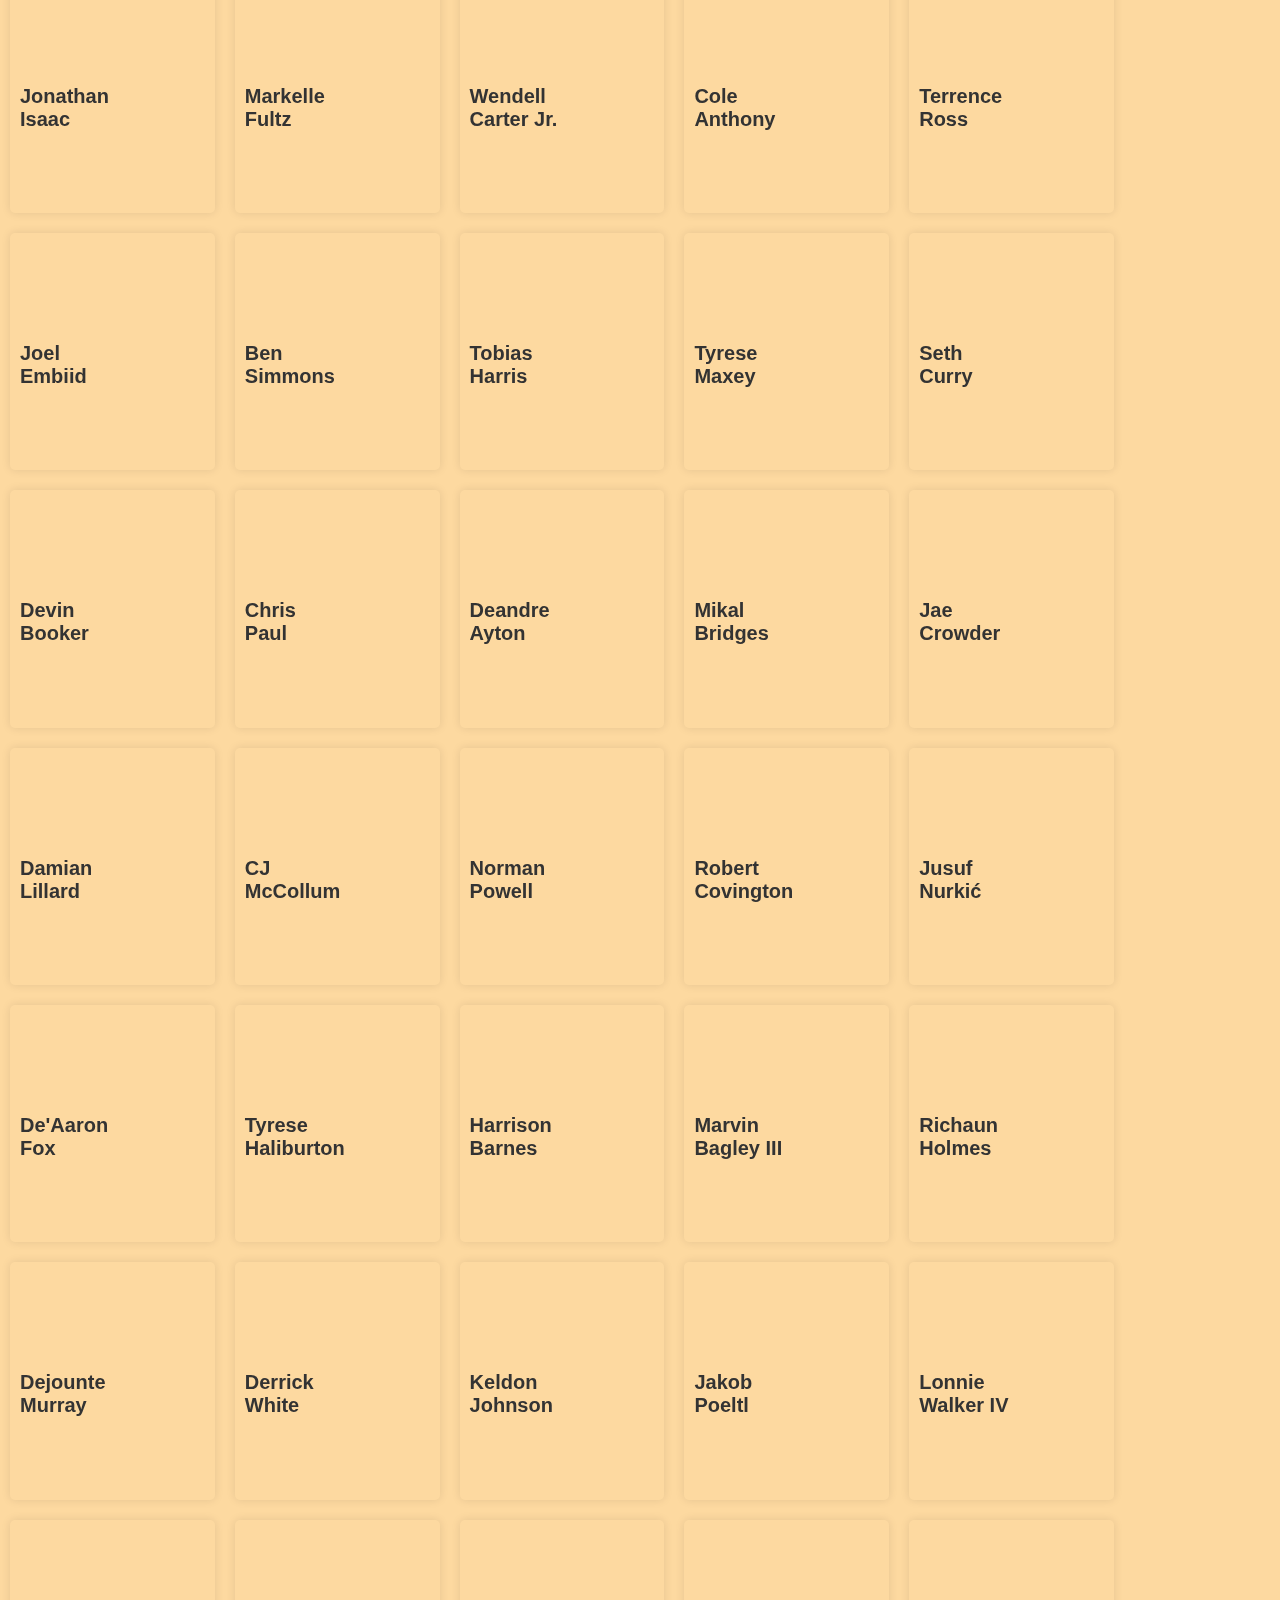
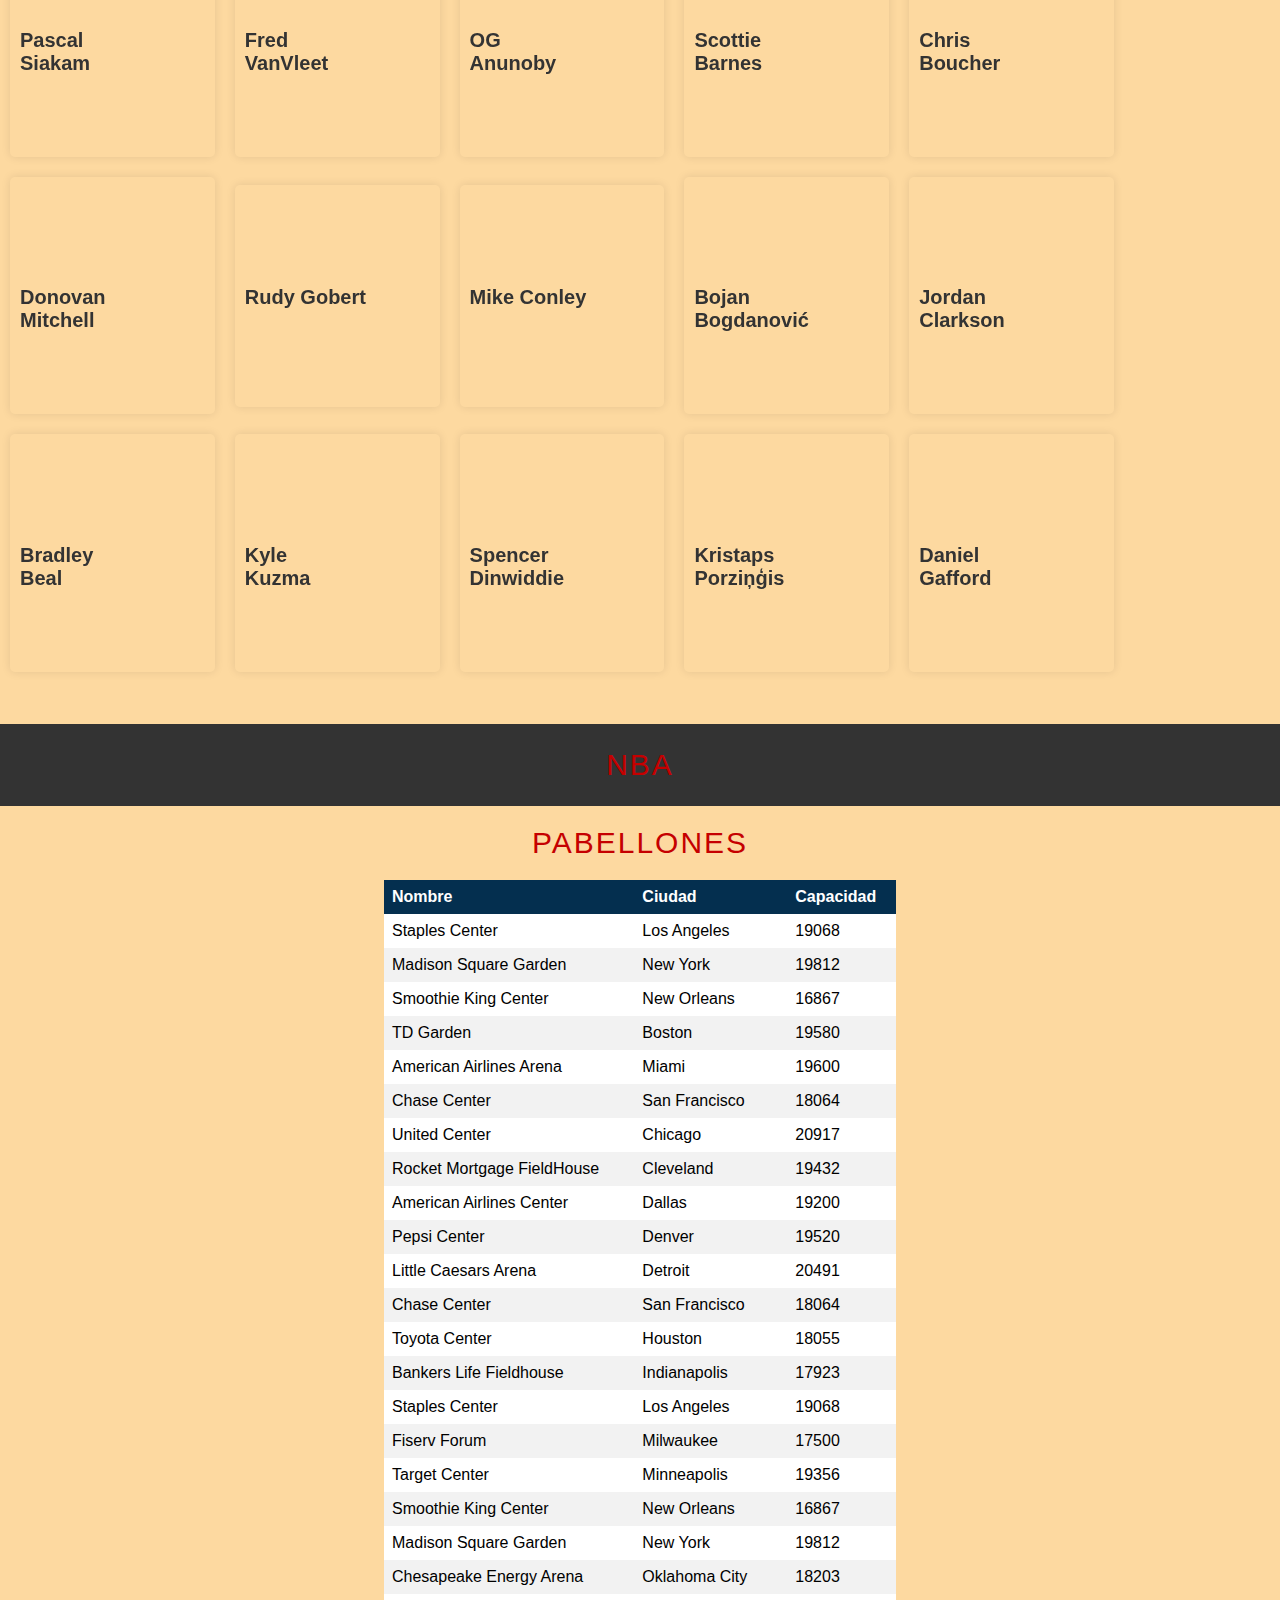
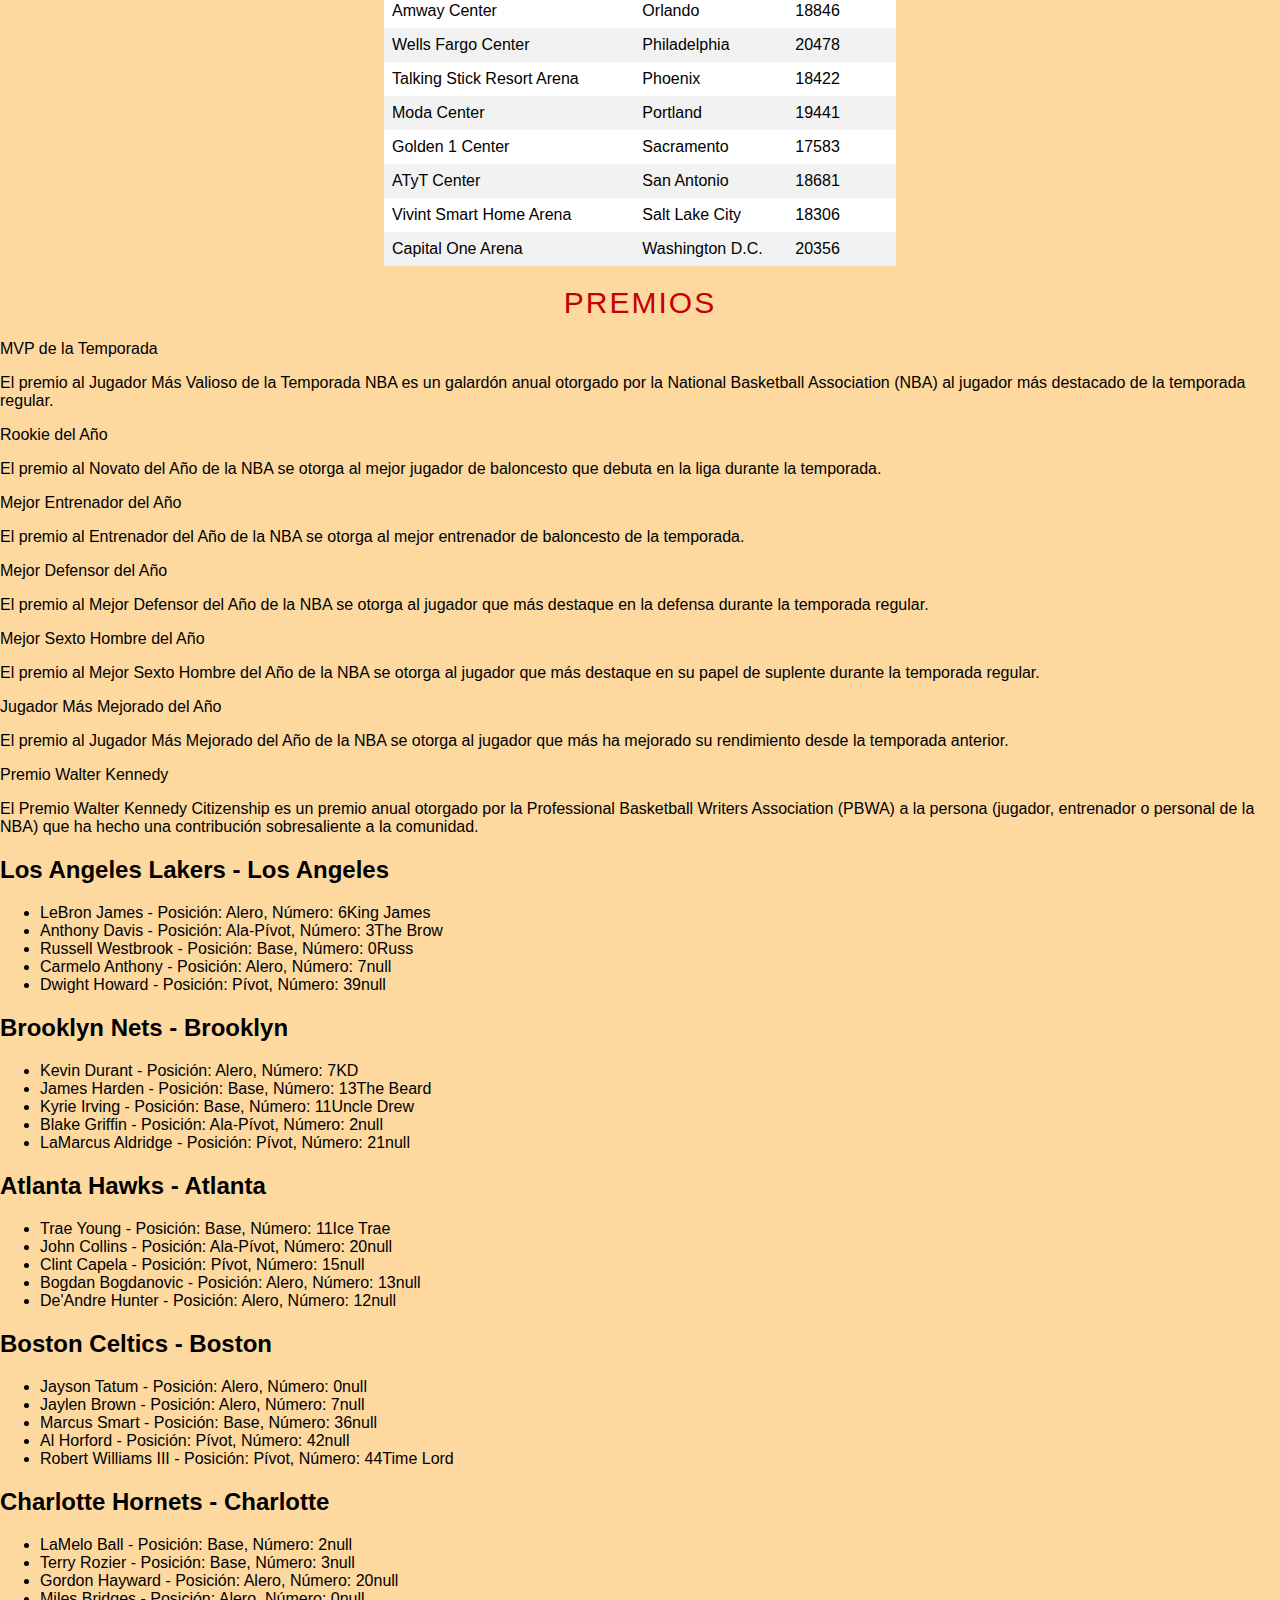
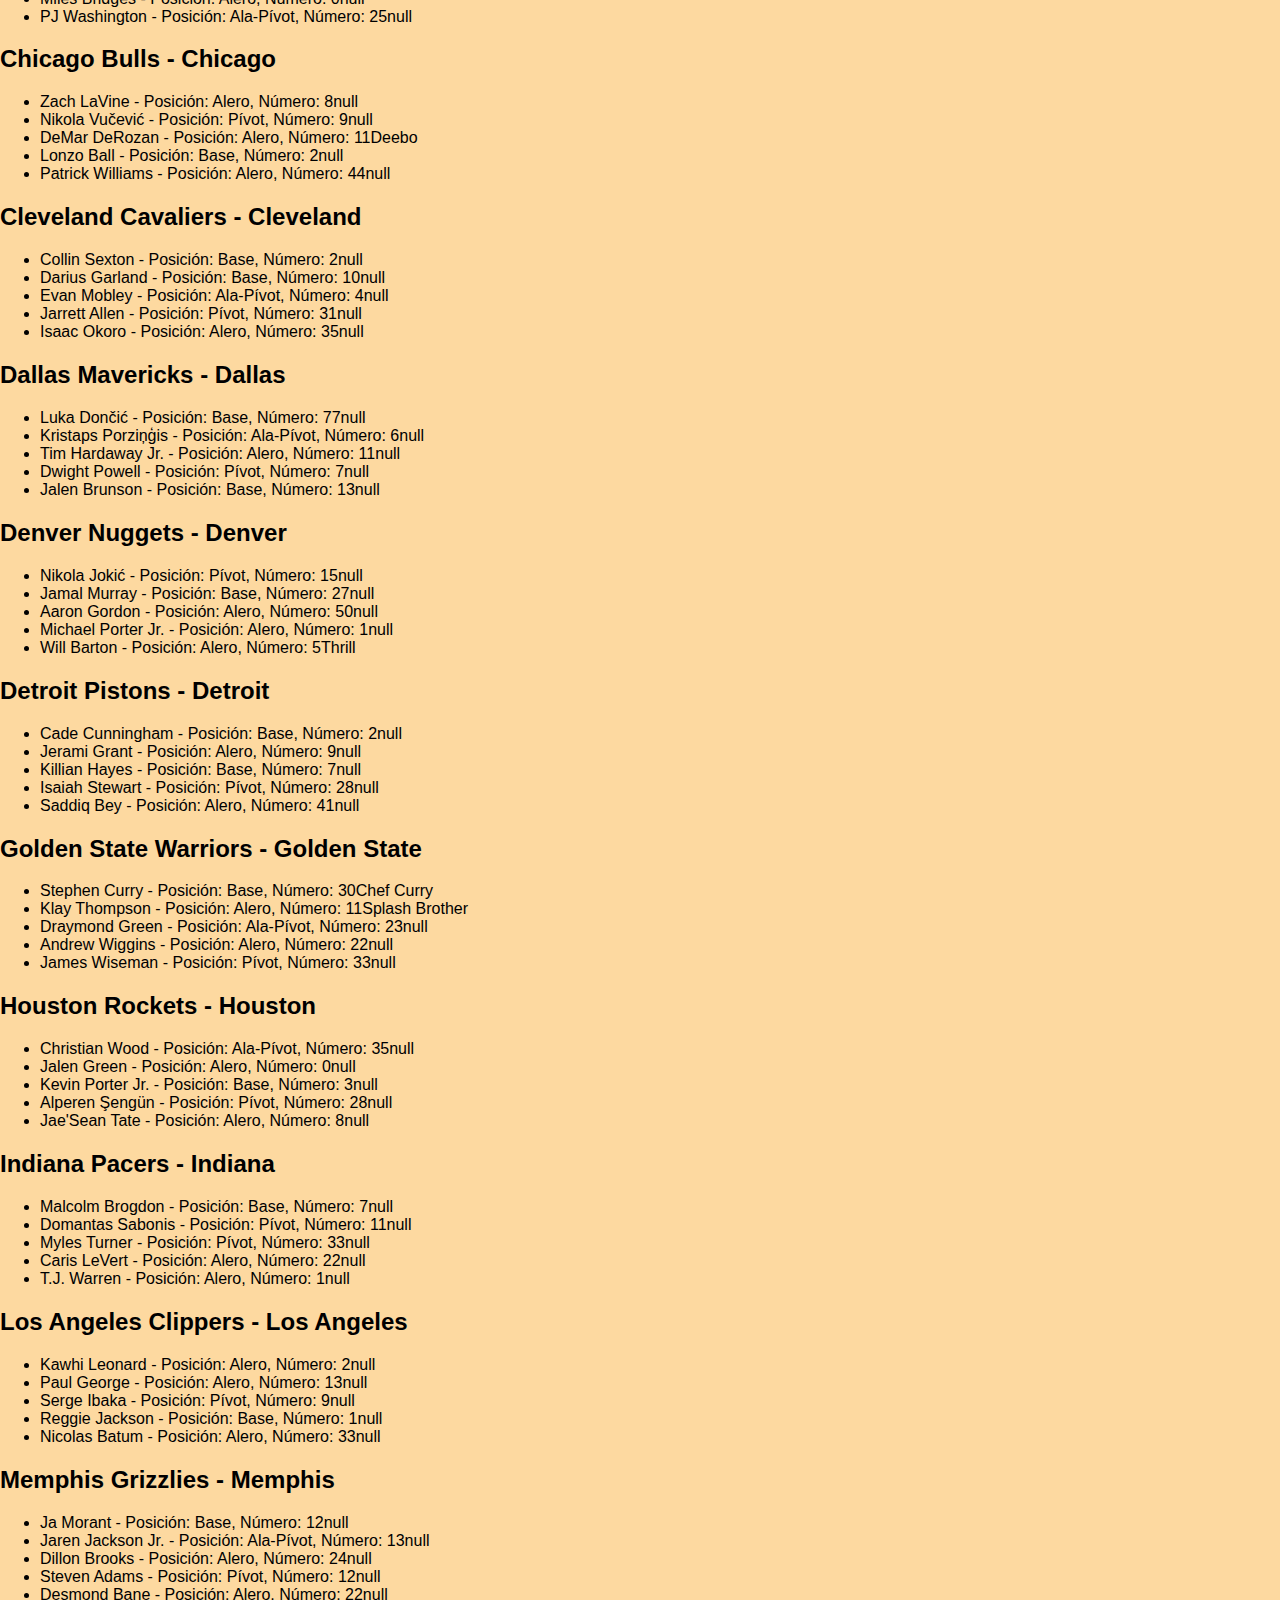
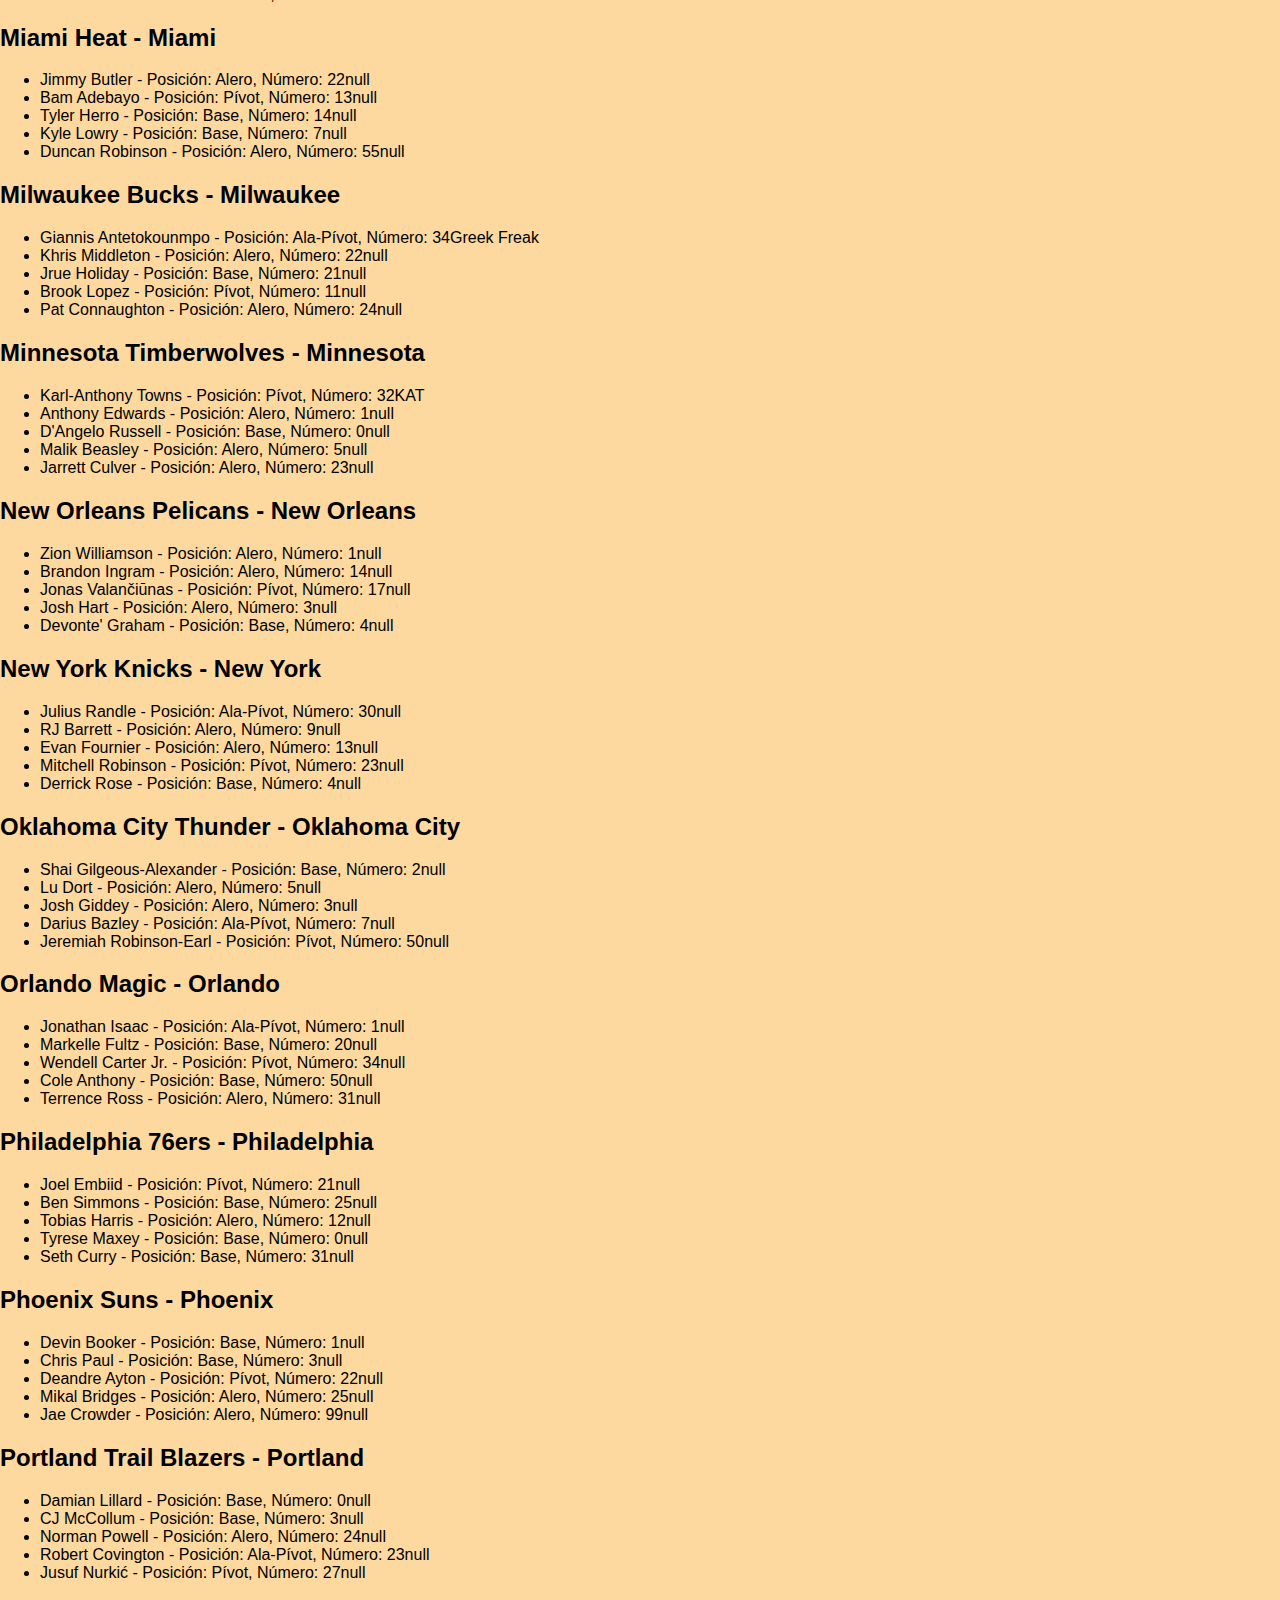
==== commit 51bf50ef: "Correcciones de estilos y funcionalidad en archivos json.js y xml.js" ====
--- a/html/index.html
+++ b/html/index.html
@@ -9,4 +9,5 @@
 </head>
  
 <script src="/js/app.js"></script> 
+<script src="/js/xml.js"></script>
 </html> --- a/css/style.css
+++ b/css/style.css
@@ -77,7 +77,8 @@
 
 .card-inner { 
   display: flex;
-  flex-direction: column;
+  /* flex-direction: column; */
+  margin-left: auto;
   height: 100%;
   perspective: 1000px; /* Efecto 3D */
   transform-style: preserve-3d;
@@ -167,3 +168,39 @@
   text-align: center;
 } 
 
+/* css de xml.js */
+
+
+/* Table style */
+.table-style {
+  width: 40%;
+  border-collapse: collapse;
+  margin-top: 20px;
+  margin-left: auto;
+  margin-right: auto;
+}
+
+/* Table header style */
+.header-row th {
+  background-color: #042f4f;
+  color: white;
+  padding: 8px;
+  text-align: left;
+}
+
+/* Table body style */
+tbody tr:nth-child(even) {
+  background-color: #f2f2f2;
+}
+
+tbody tr:nth-child(odd) {
+  background-color: #ffffff;
+}
+
+tbody td {
+  padding: 8px;
+}
+
+.table-style tbody tr:hover td {
+  background-color: #f9a114; /* Change this color to the highlight color you prefer */
+}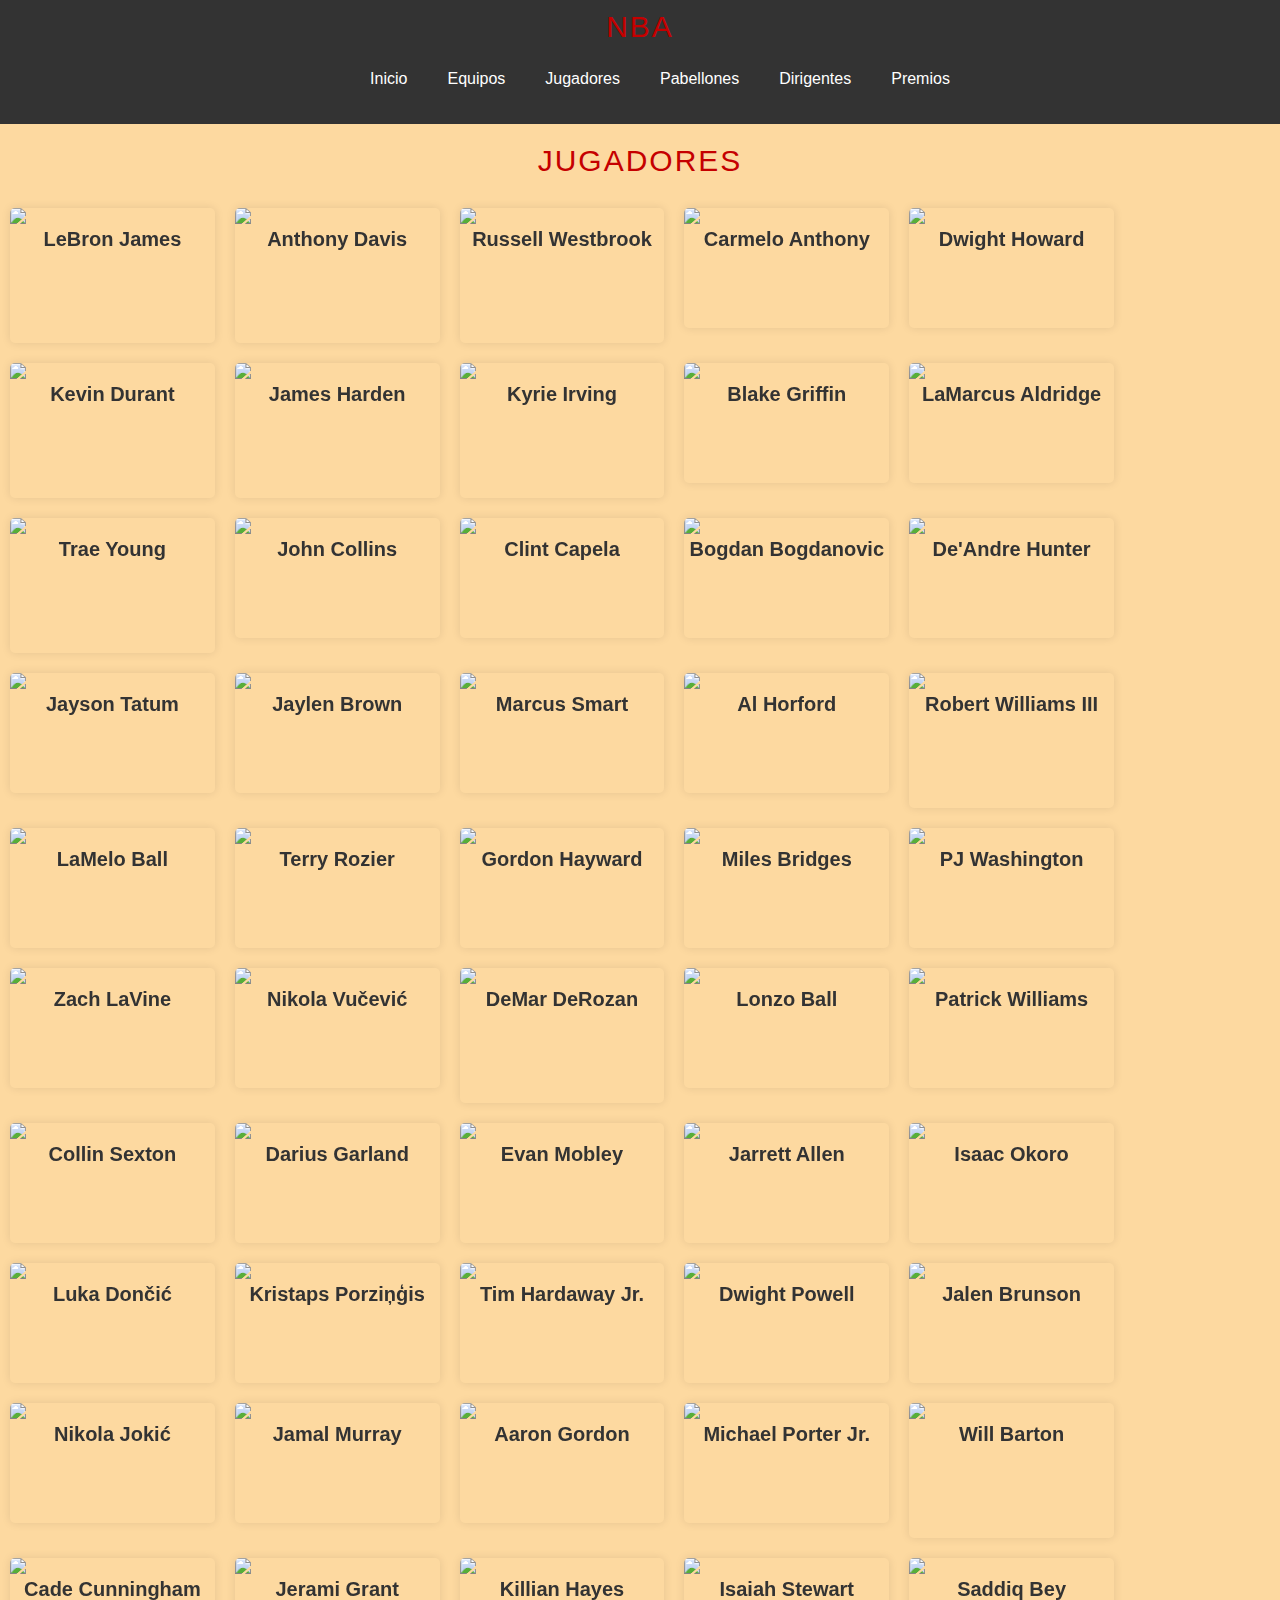
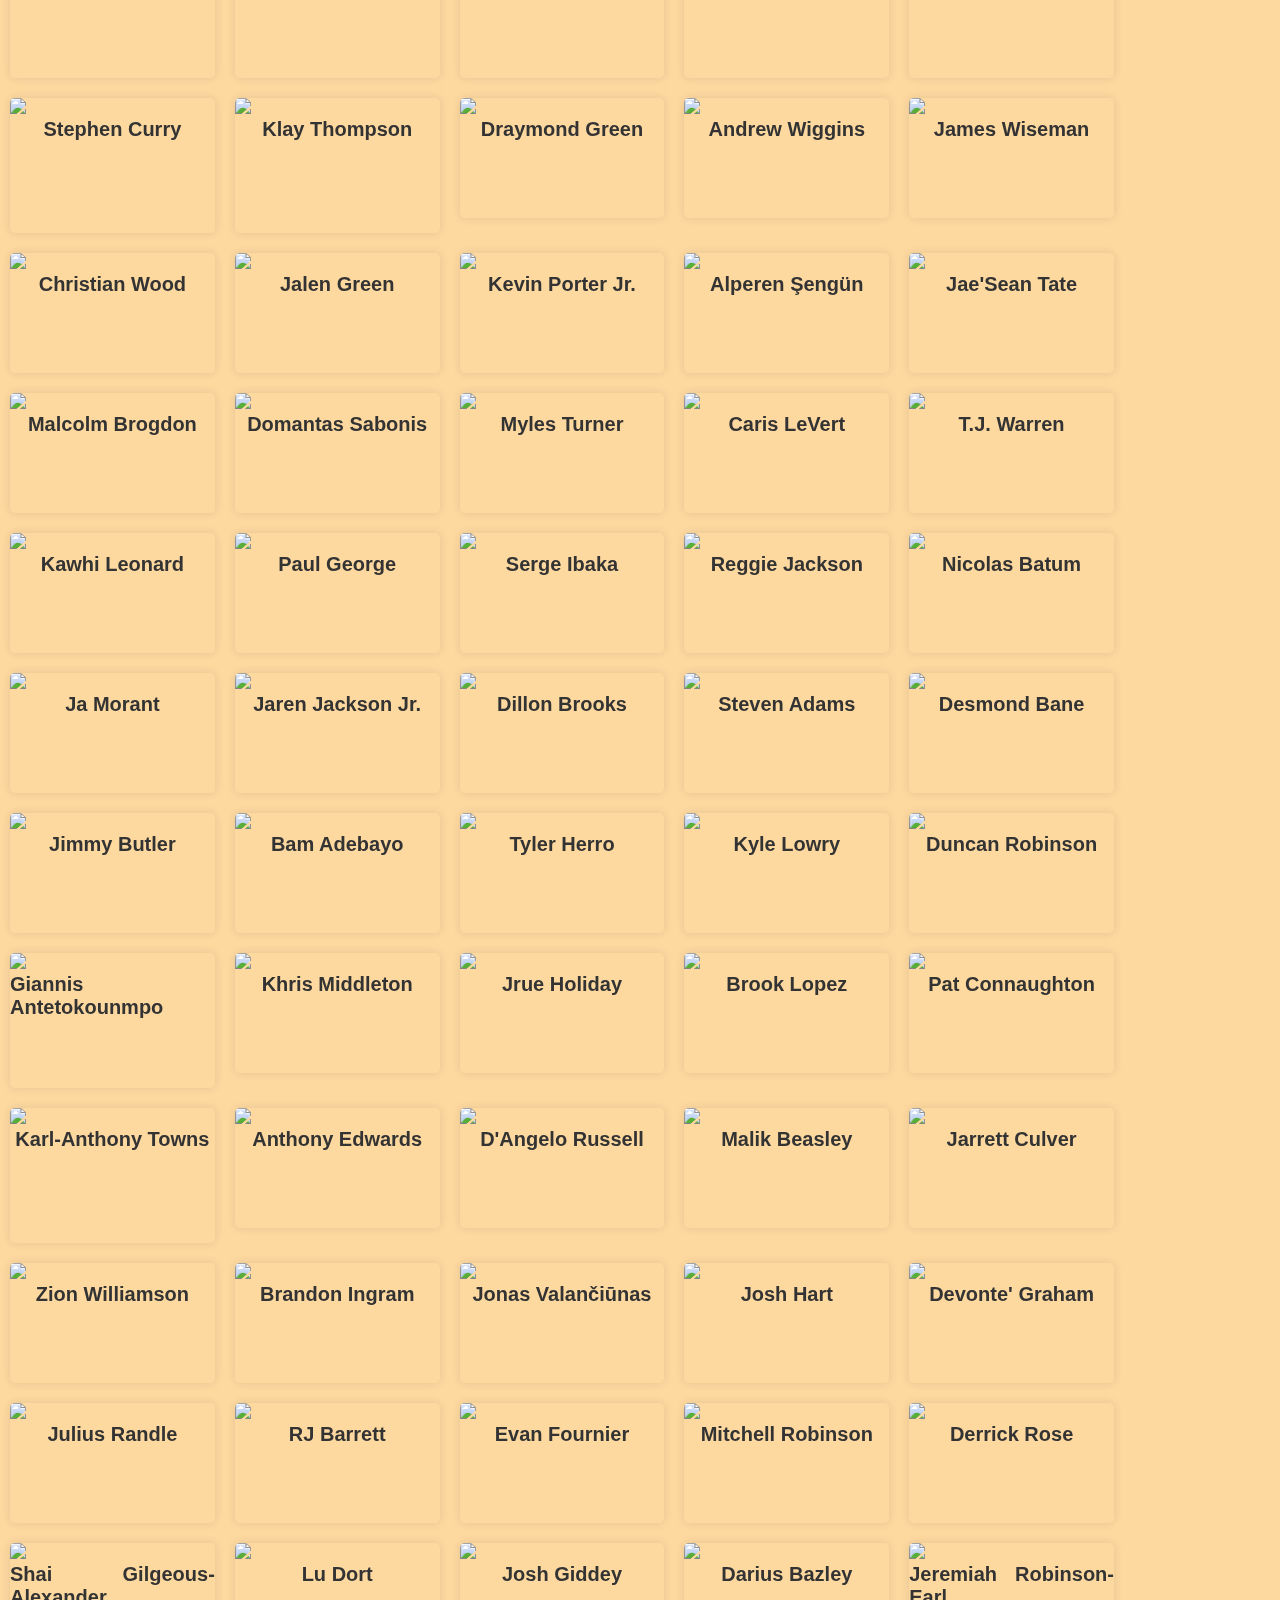
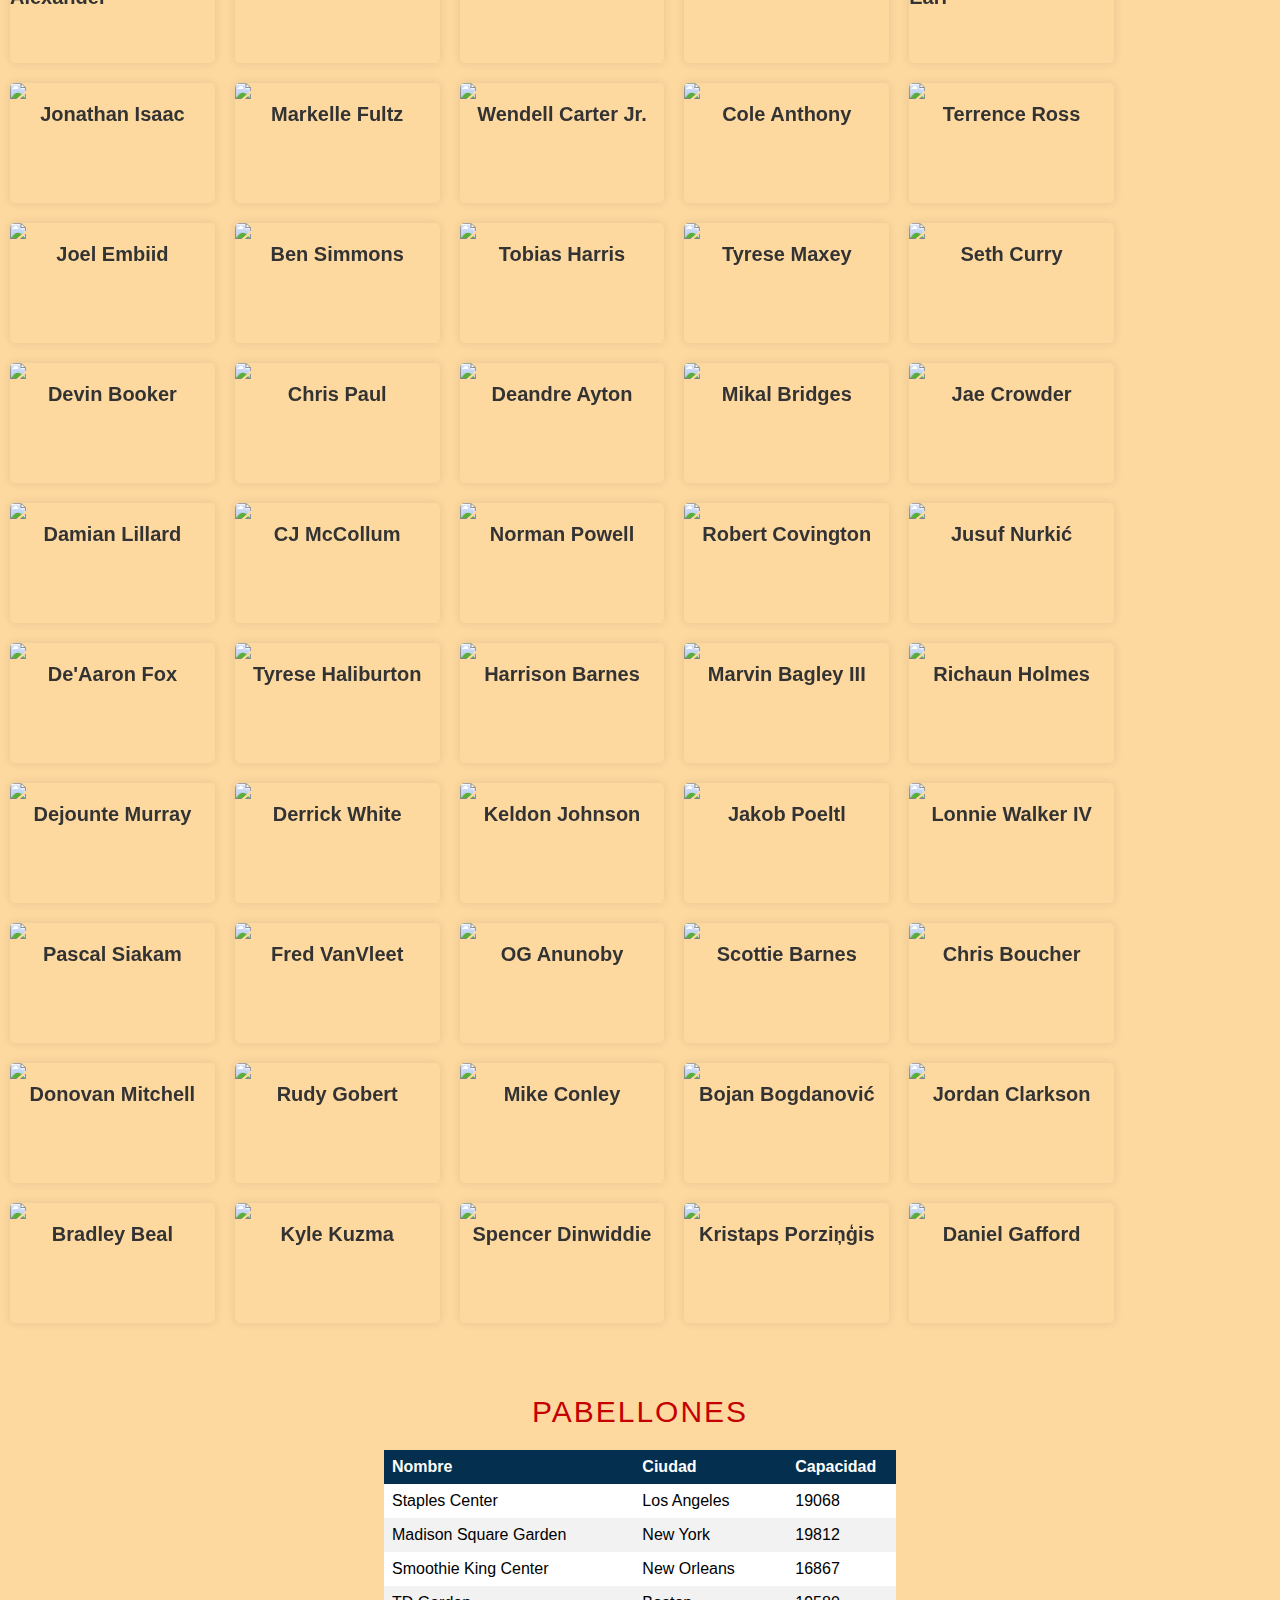
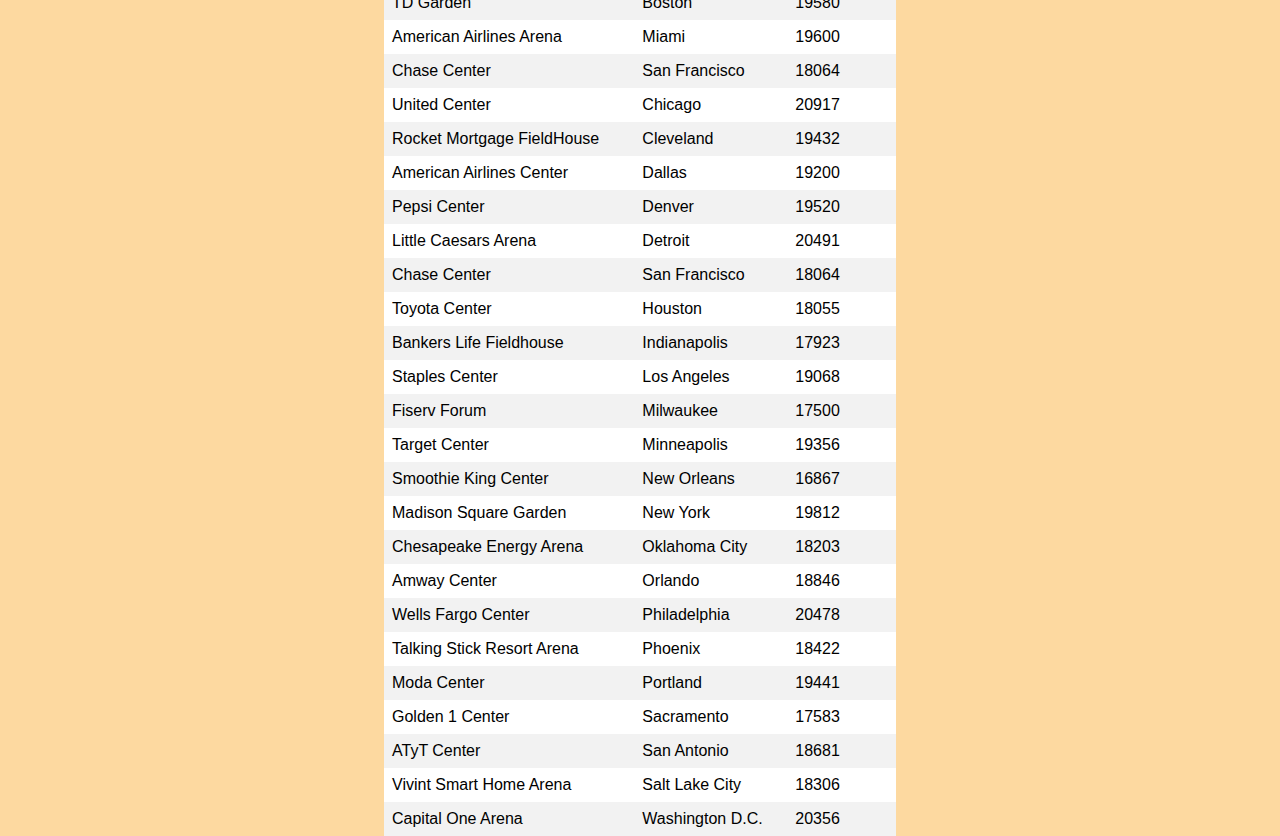
==== commit f05ca84e: "Corregir ruta de archivo js en index.html y añadir app.js" ====
--- a/html/index.html
+++ b/html/index.html
@@ -8,6 +8,6 @@
     <link rel="stylesheet" href="/css/style.css">
 </head>
  
-<script src="/js/app.js"></script> 
-<script src="/js/xml.js"></script>
+<script src="/js/app.js"></script>  
+
 </html> --- a/css/style.css
+++ b/css/style.css
@@ -77,10 +77,8 @@
 
 .card-inner { 
   display: flex;
-  /* flex-direction: column; */
-  margin-left: auto;
-  height: 100%;
-  perspective: 1000px; /* Efecto 3D */
+  flex-direction: column; 
+  perspective: 100px; /* Efecto 3D */
   transform-style: preserve-3d;
   transition: transform 0.8s;
 }
@@ -107,11 +105,12 @@
   justify-content: center;
   align-items: center;  
 }
-.card-info { 
-  flex-direction: column;
+.card-info {  
   justify-content: center;
   align-items: center; 
-  text-align: center;
+  text-align: center; 
+  padding: 10px;
+  flex-wrap: wrap;
 }
 .card:hover{
   box-shadow: 0 0 10px  rgba(0, 0, 0, 0.2);
@@ -161,6 +160,22 @@
   align-items: center;
   height: 19px;
 }
+
+
+.card-name, 
+.card-city, 
+.card-state, 
+.card-conference, 
+.card-division,
+.card-founded, 
+.card-nombre,
+.card-position,
+.card-number,
+.card-nickname,
+.card-team {   
+  margin:4px 0;
+}
+
 footer{
   background-color: #333;
   color: #fff; 
@@ -169,7 +184,7 @@
 } 
 
 /* css de xml.js */
-
+ 
 
 /* Table style */
 .table-style {
@@ -183,7 +198,7 @@
 /* Table header style */
 .header-row th {
   background-color: #042f4f;
-  color: white;
+  color: white;/* border: 1px solid #dddddd; */
   padding: 8px;
   text-align: left;
 }
@@ -203,4 +218,9 @@
 
 .table-style tbody tr:hover td {
   background-color: #f9a114; /* Change this color to the highlight color you prefer */
+} 
+
+/* CSS for the div container */
+#premios-container {
+  margin: 20px; /* Add margin as needed */
 }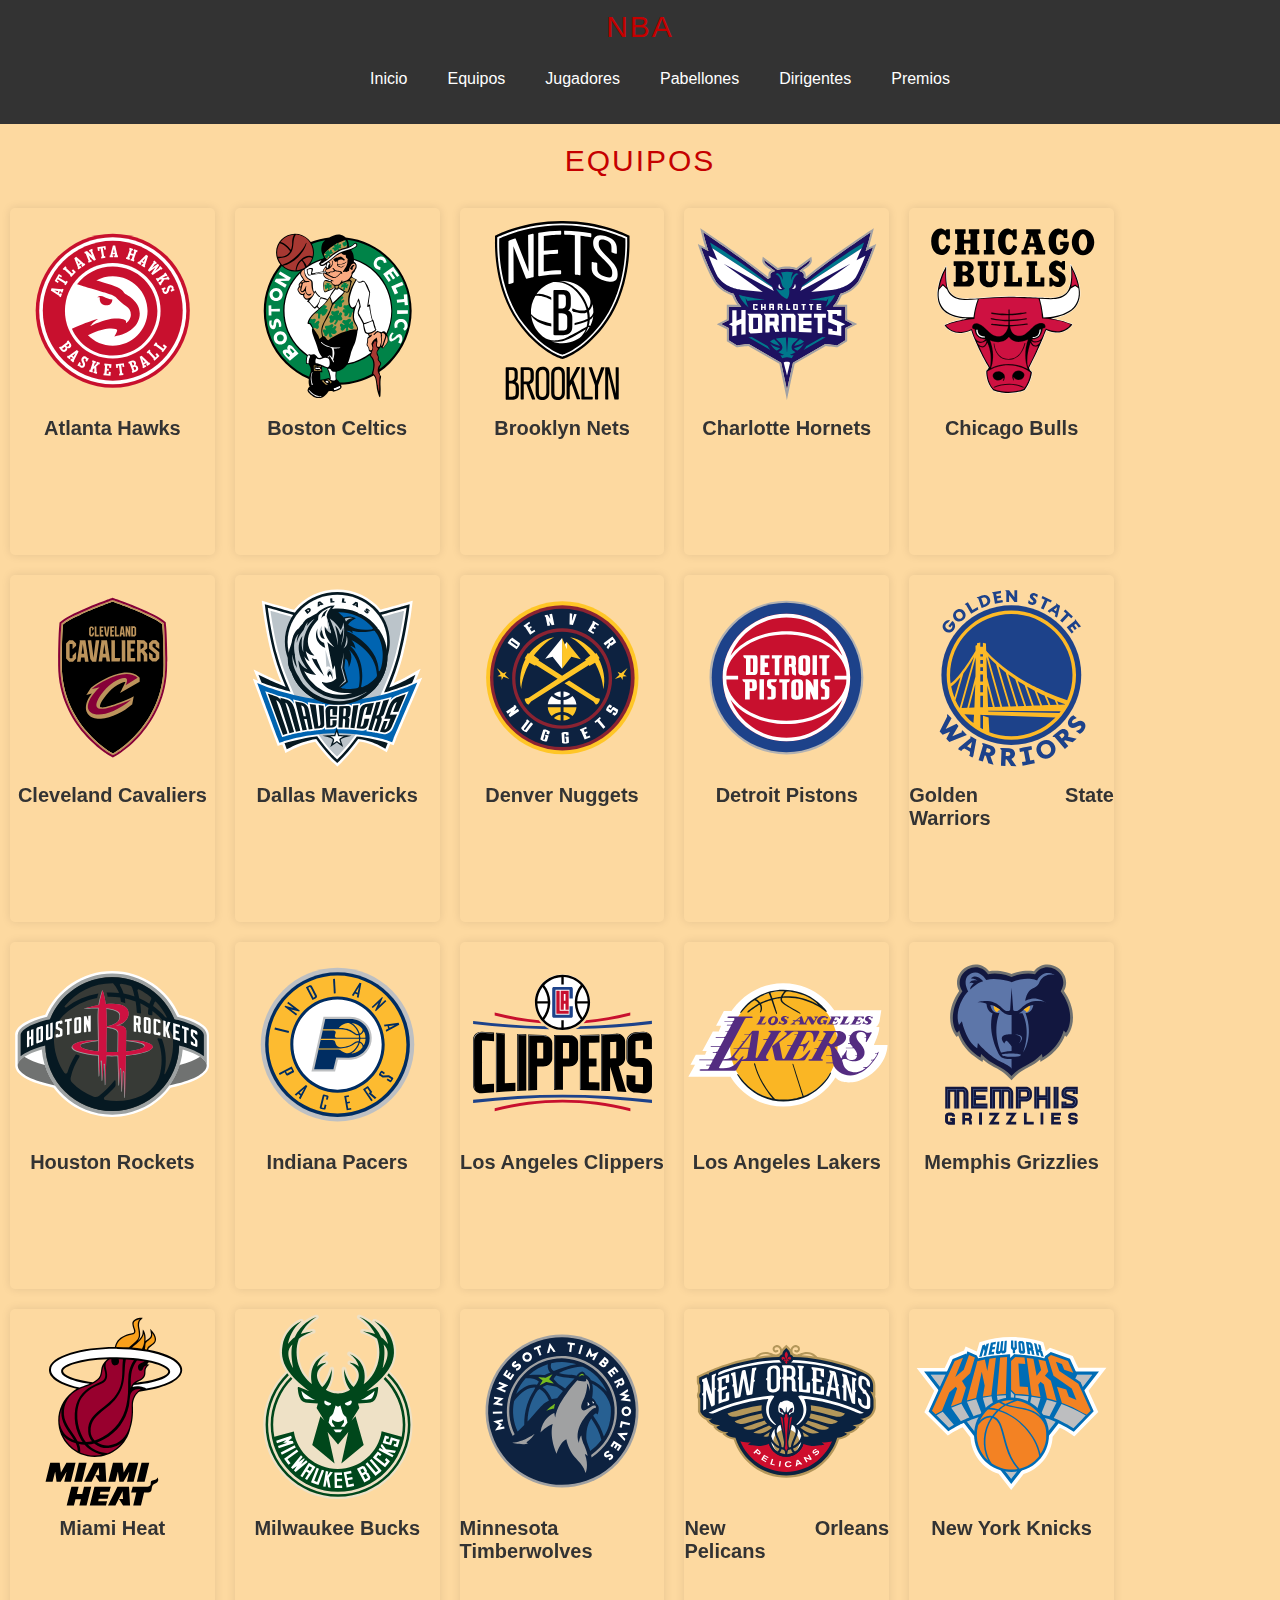
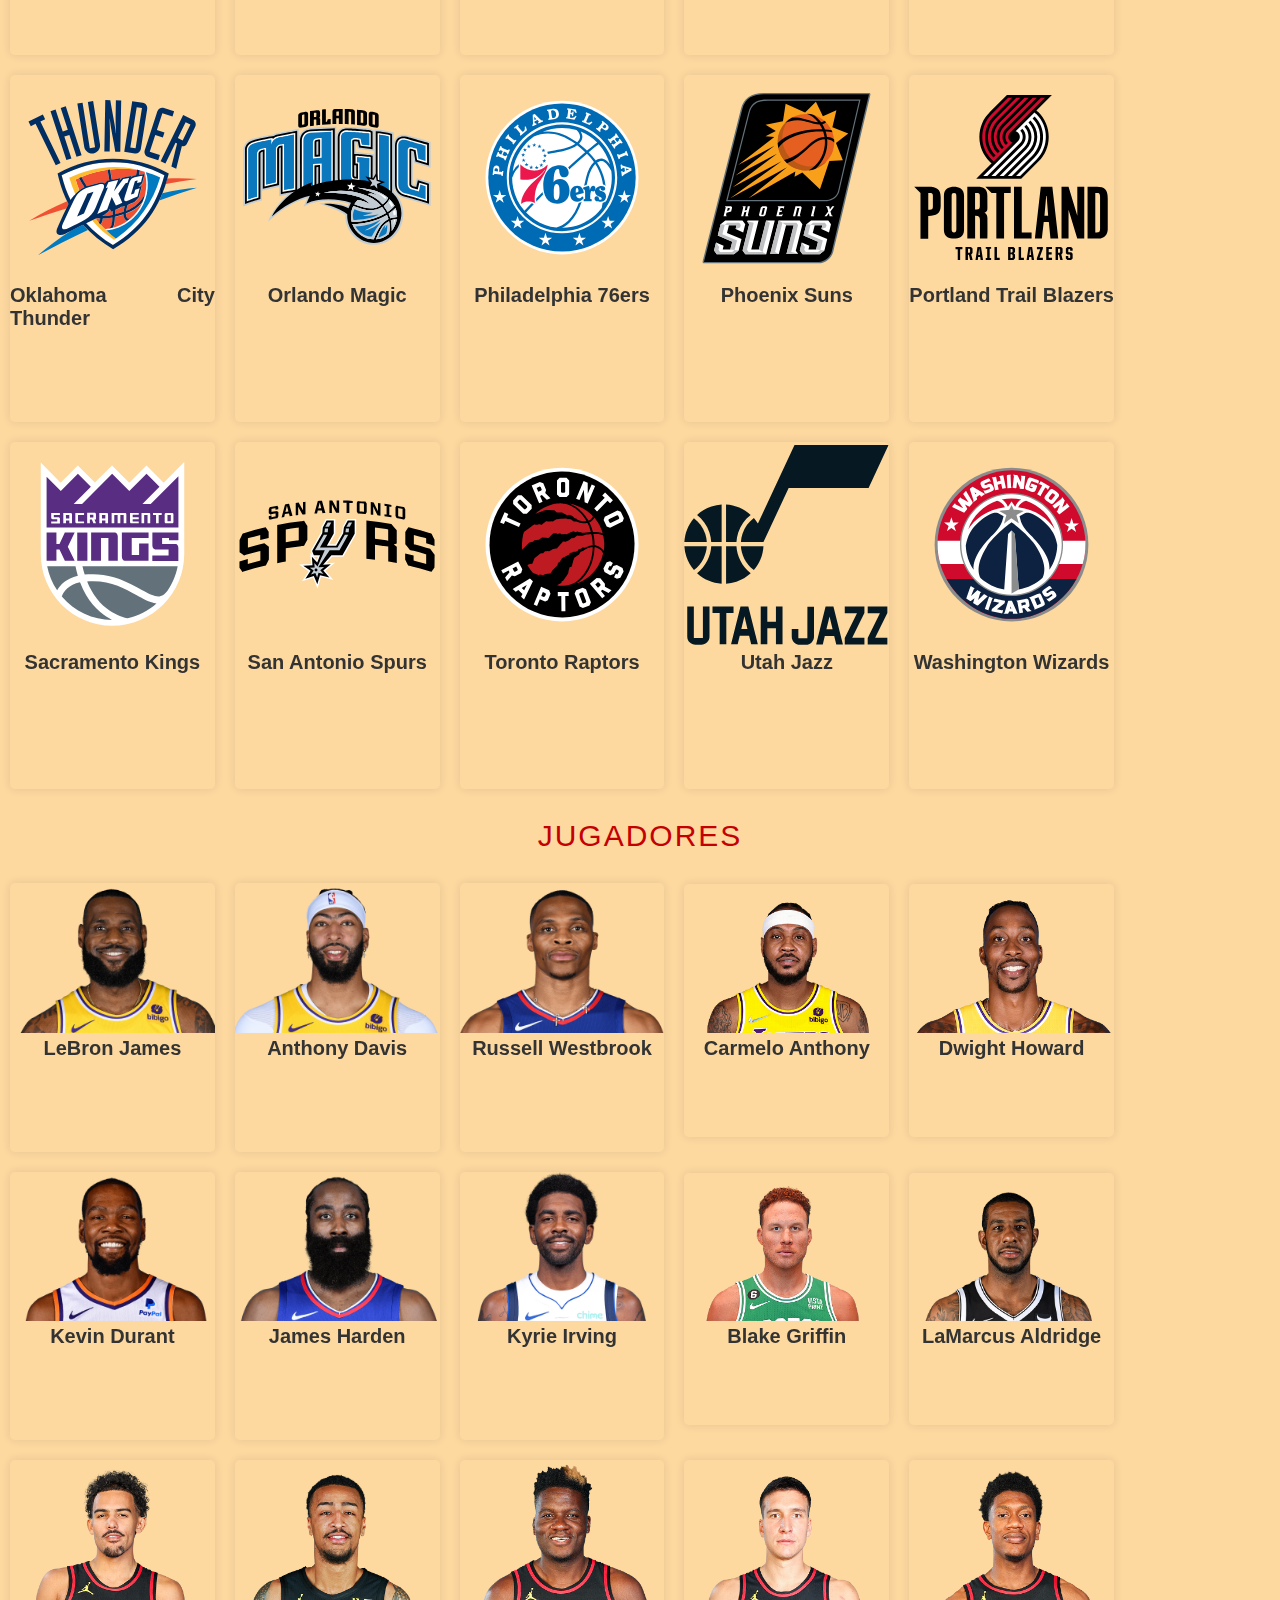
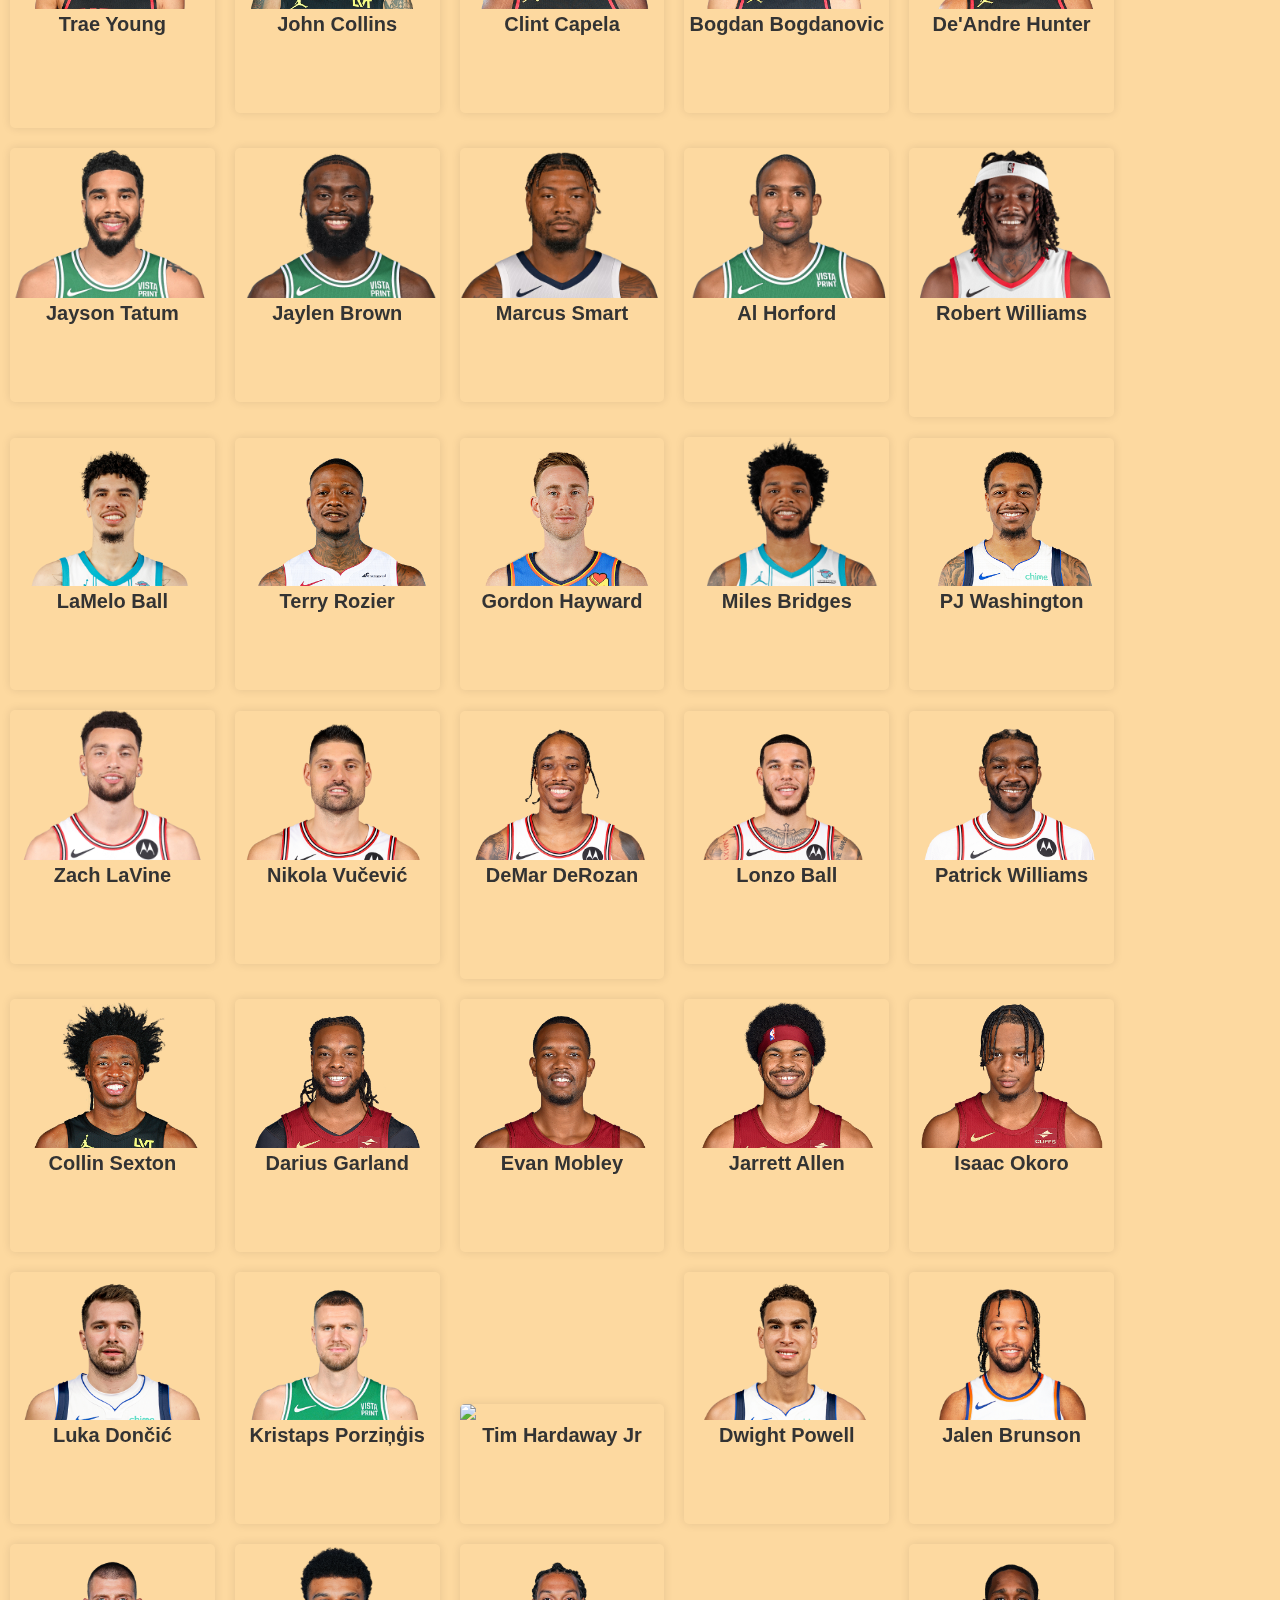
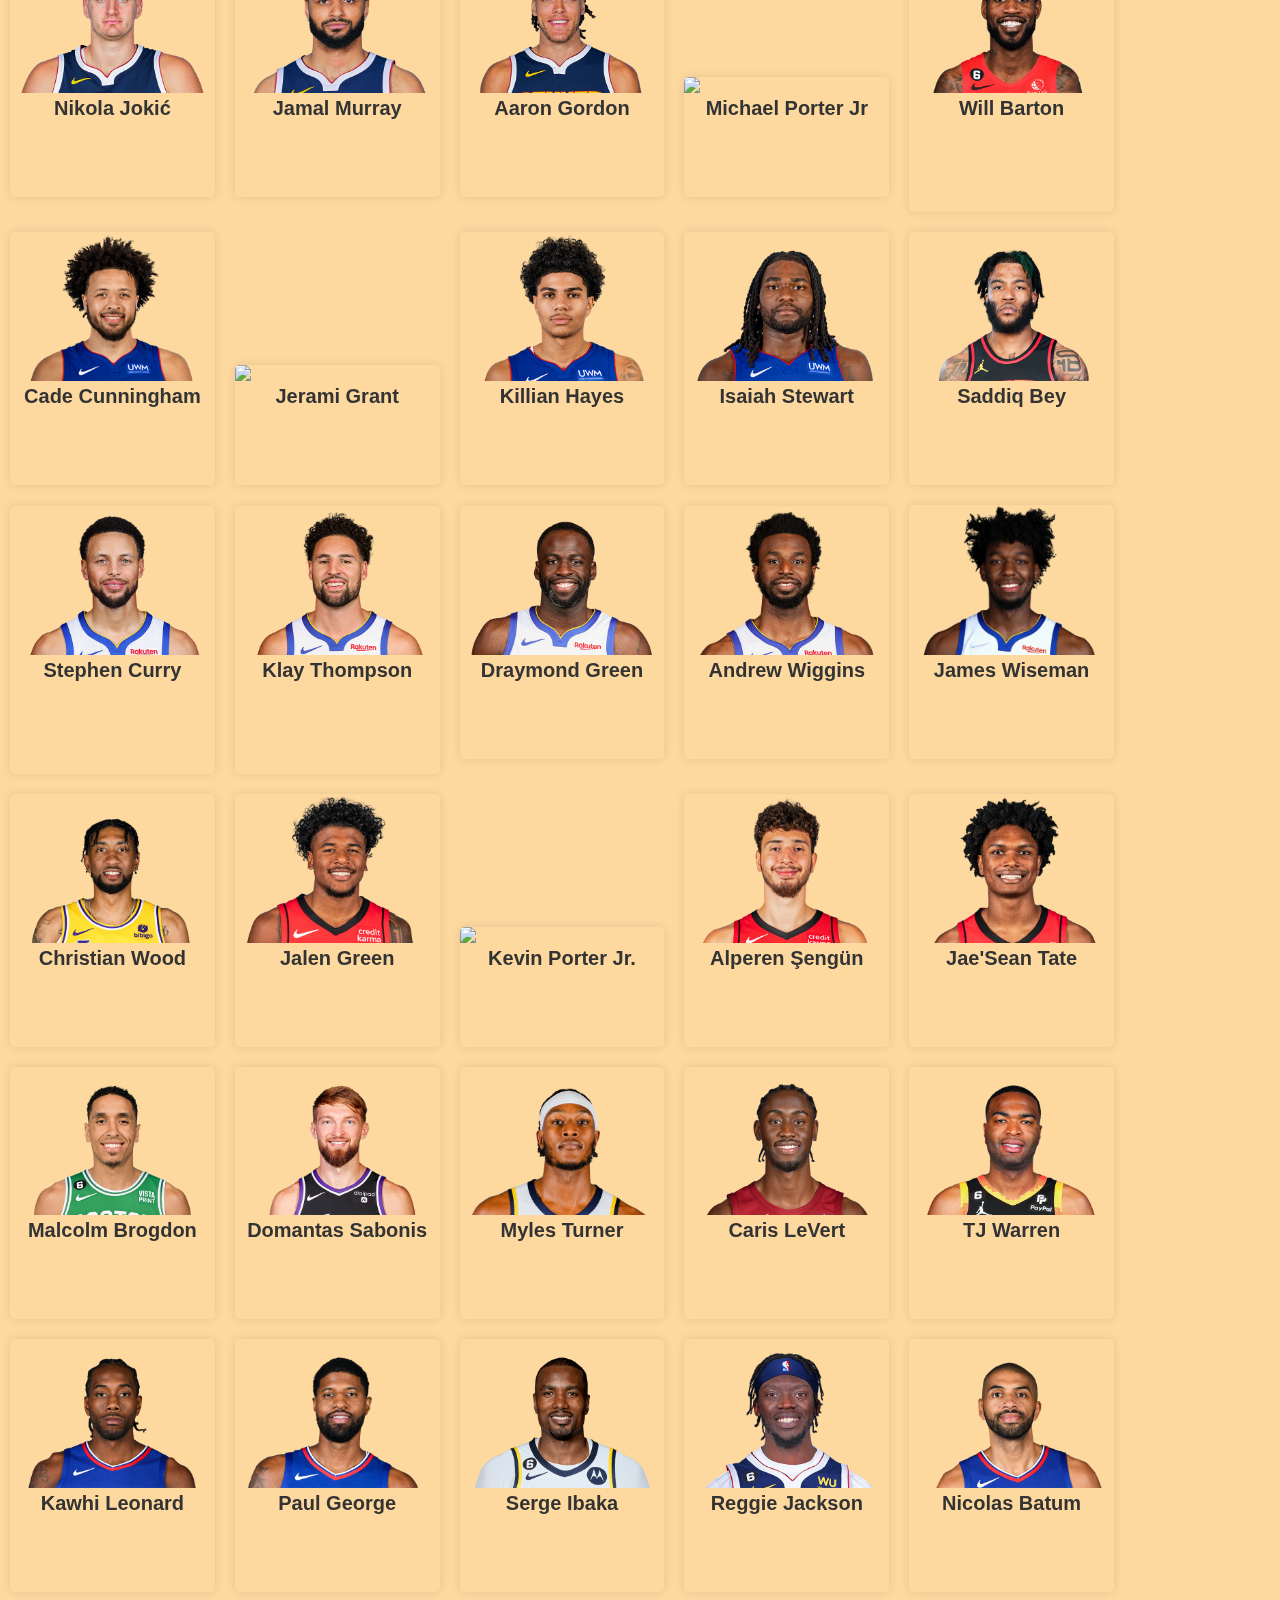
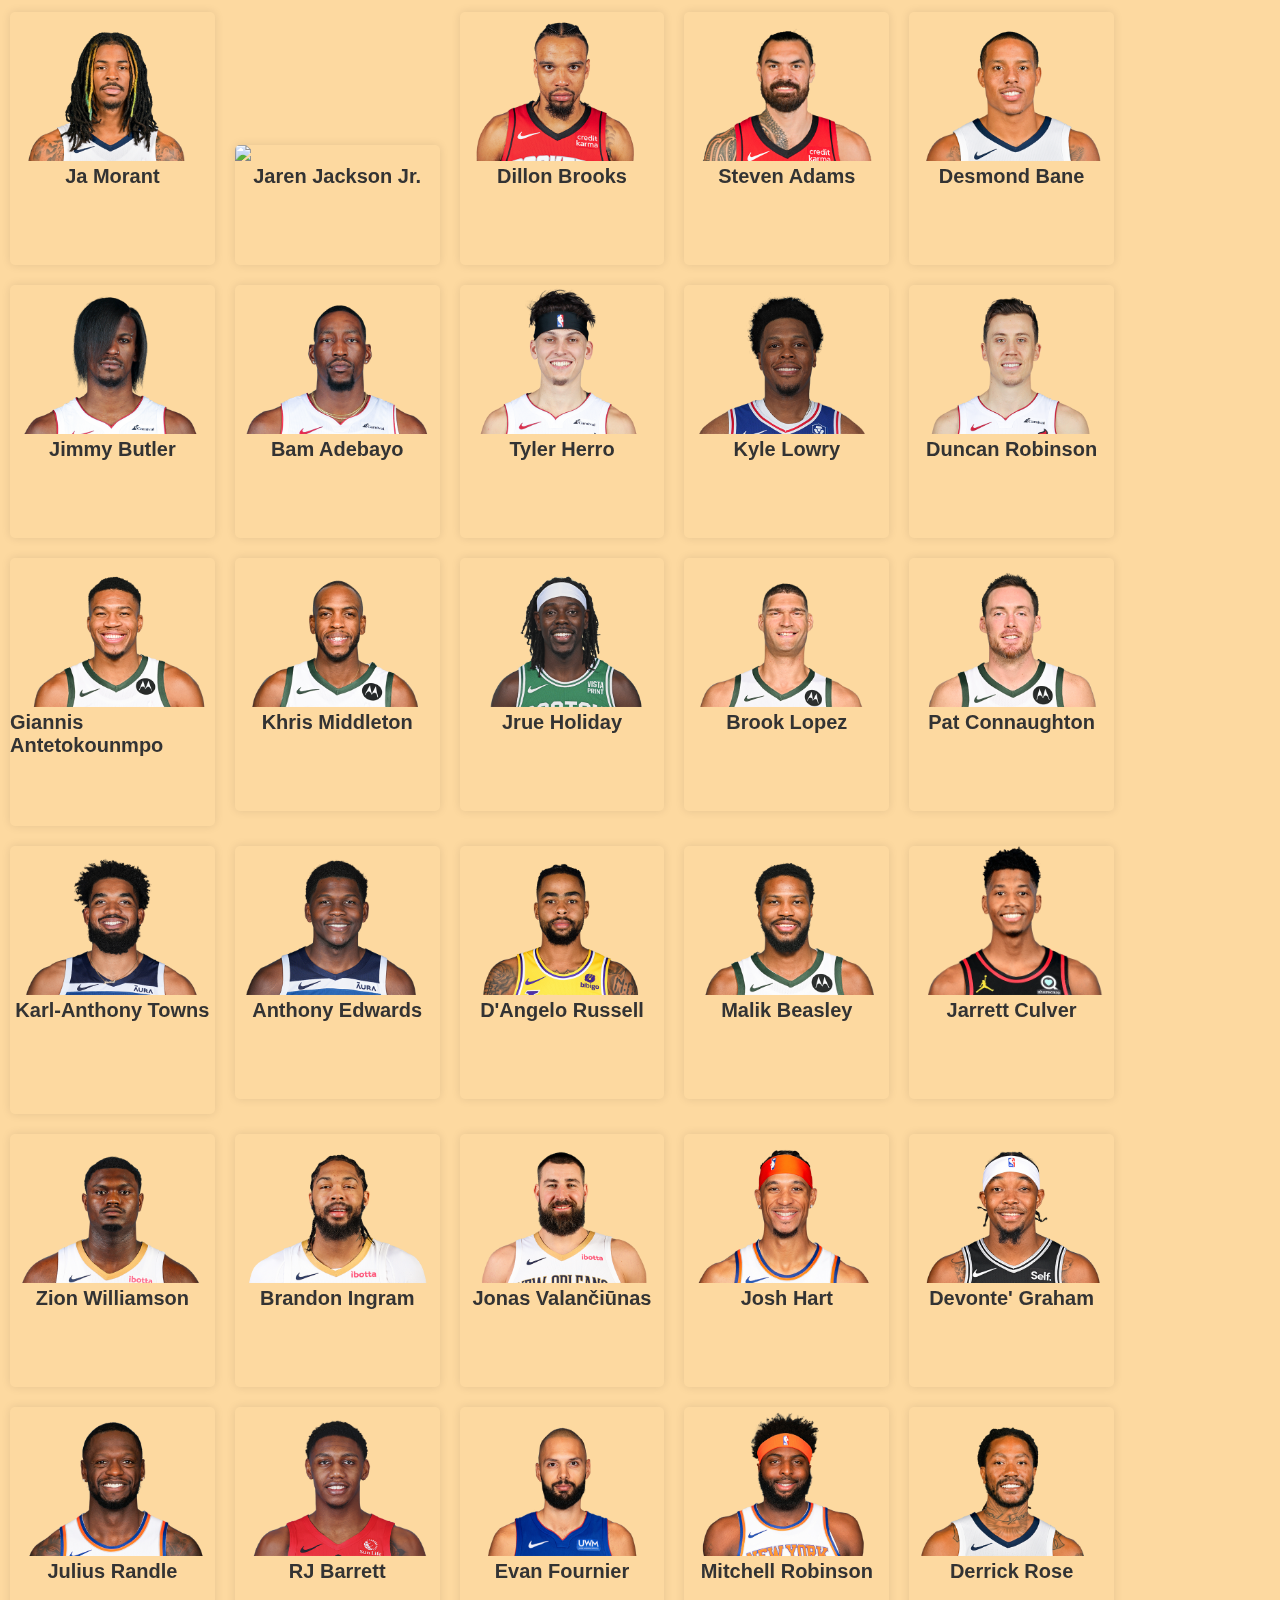
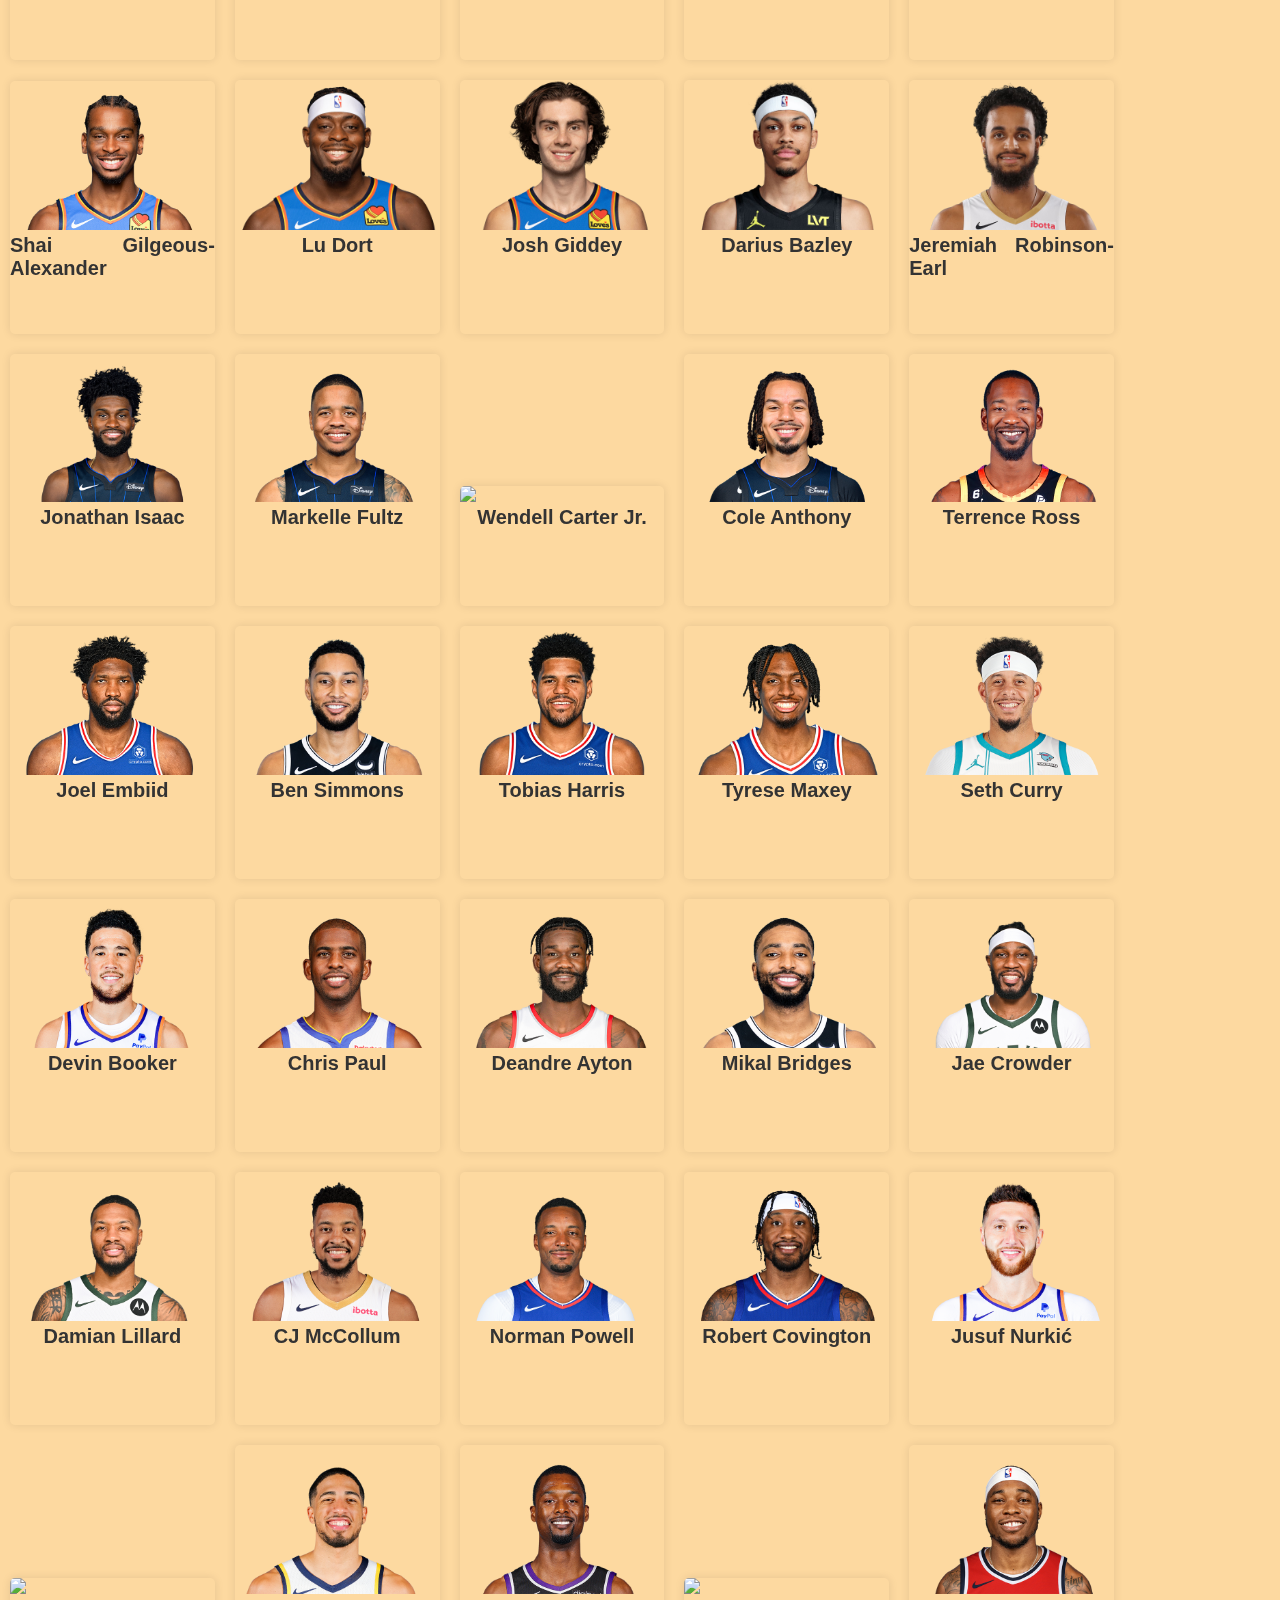
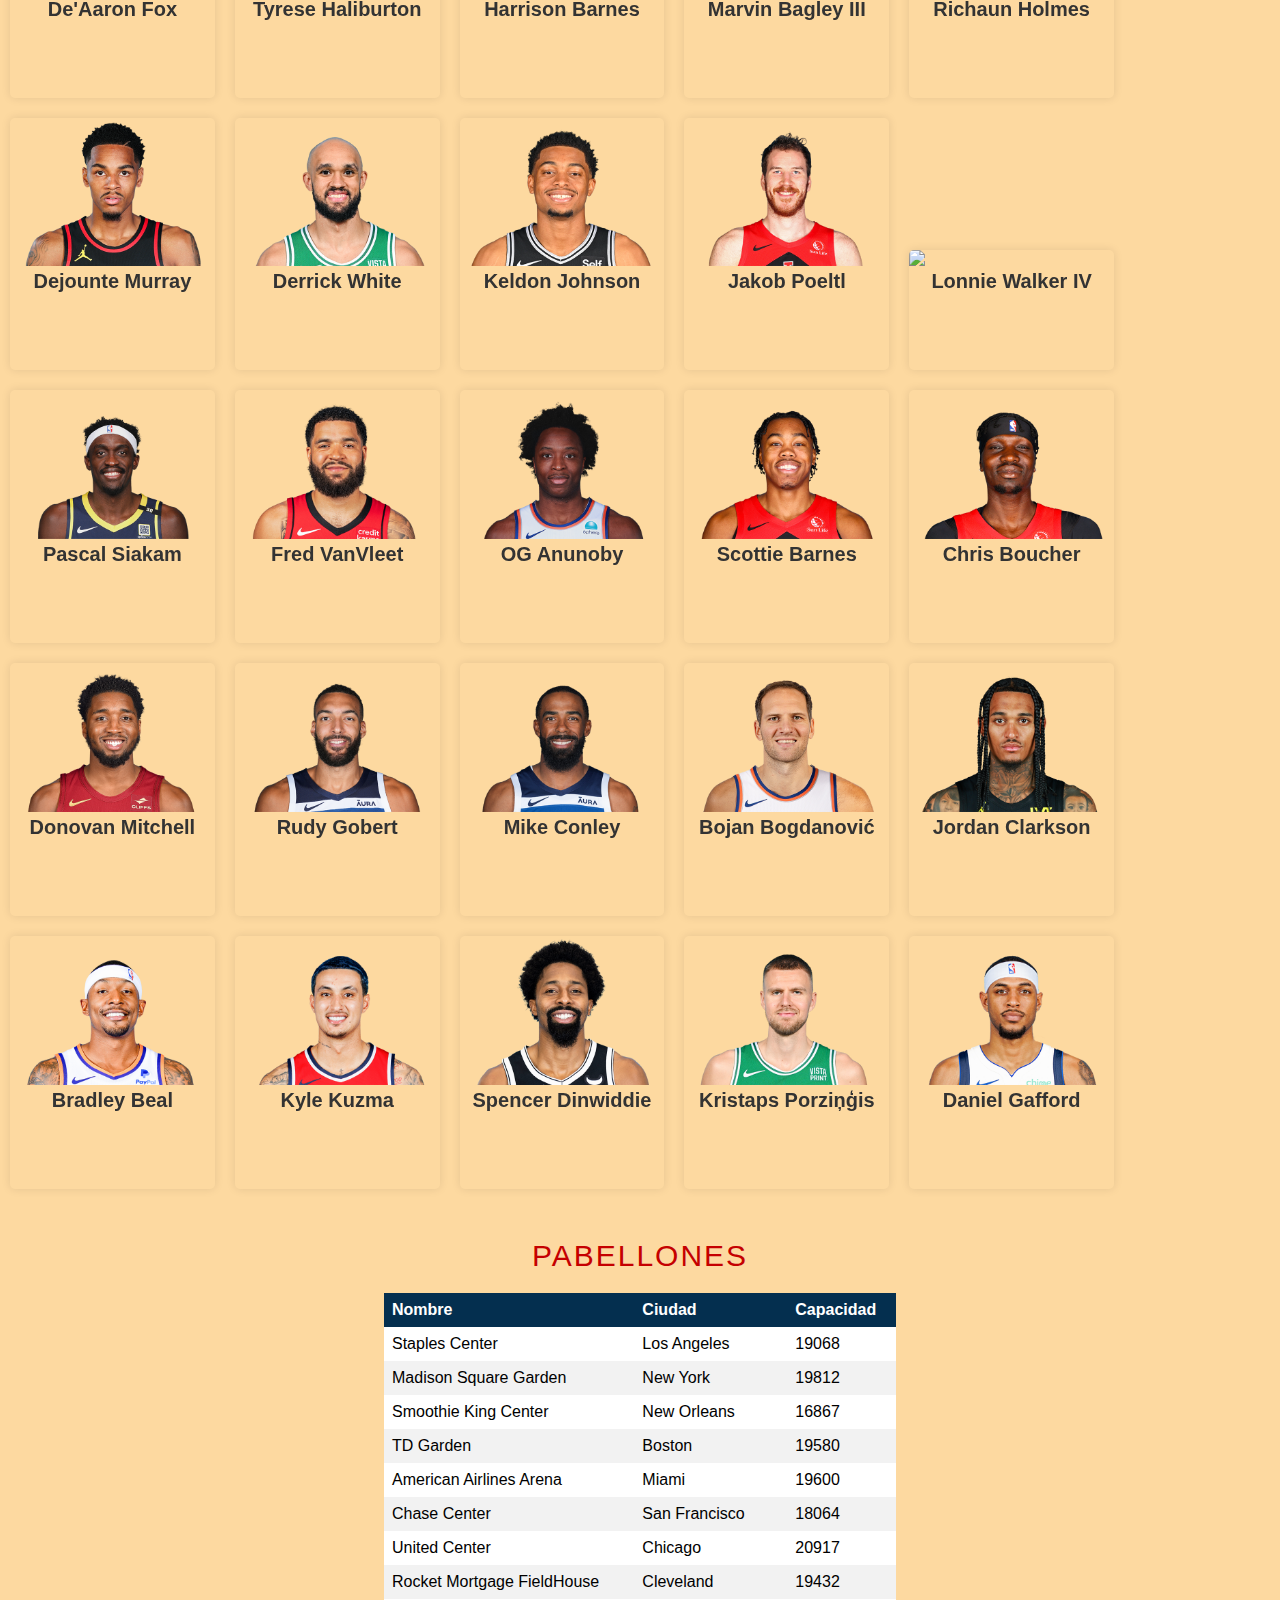
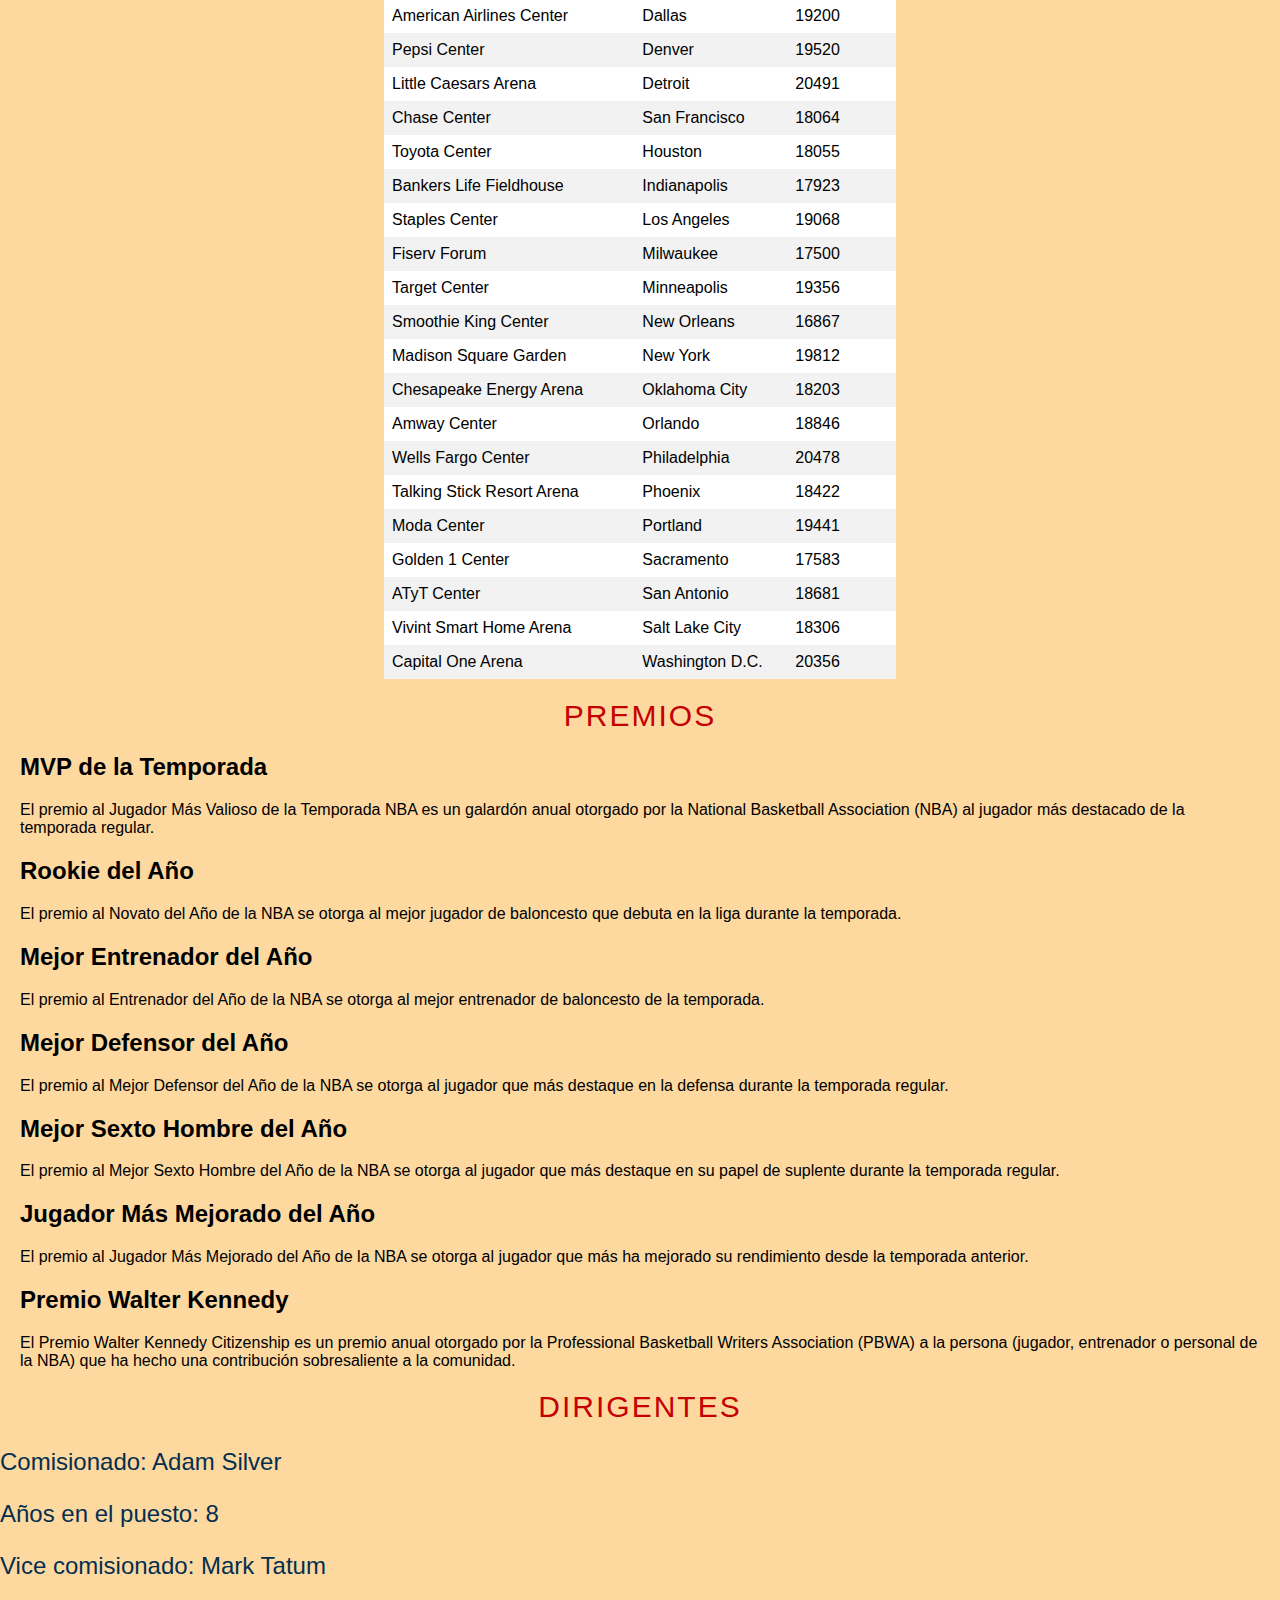
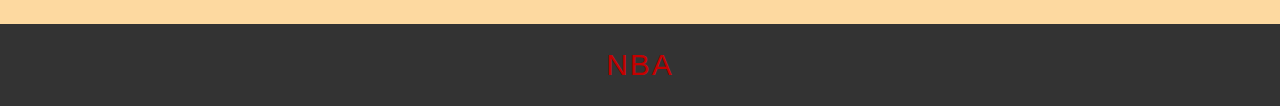
==== commit 1d2aeb96: "Corregir nombre de jugador Robert Williams III a Robert Williams en xml/nba.xml" ====
--- a/html/index.html
+++ b/html/index.html
@@ -10,4 +10,5 @@
  
 <script src="/js/app.js"></script>  
 
-</html> +</html> 
+
--- a/css/style.css
+++ b/css/style.css
@@ -223,4 +223,20 @@
 /* CSS for the div container */
 #premios-container {
   margin: 20px; /* Add margin as needed */
+}
+
+/* css of dirigente */
+.style{
+  margin: 20px;
+  display: flex;
+  justify-content: center;
+  align-items: center;
+}
+.p1style{
+  color: #042f4f;
+  font-size: 24px;
+}
+.p2style{
+  color: #4f0443;
+  font-size: inherit;
 }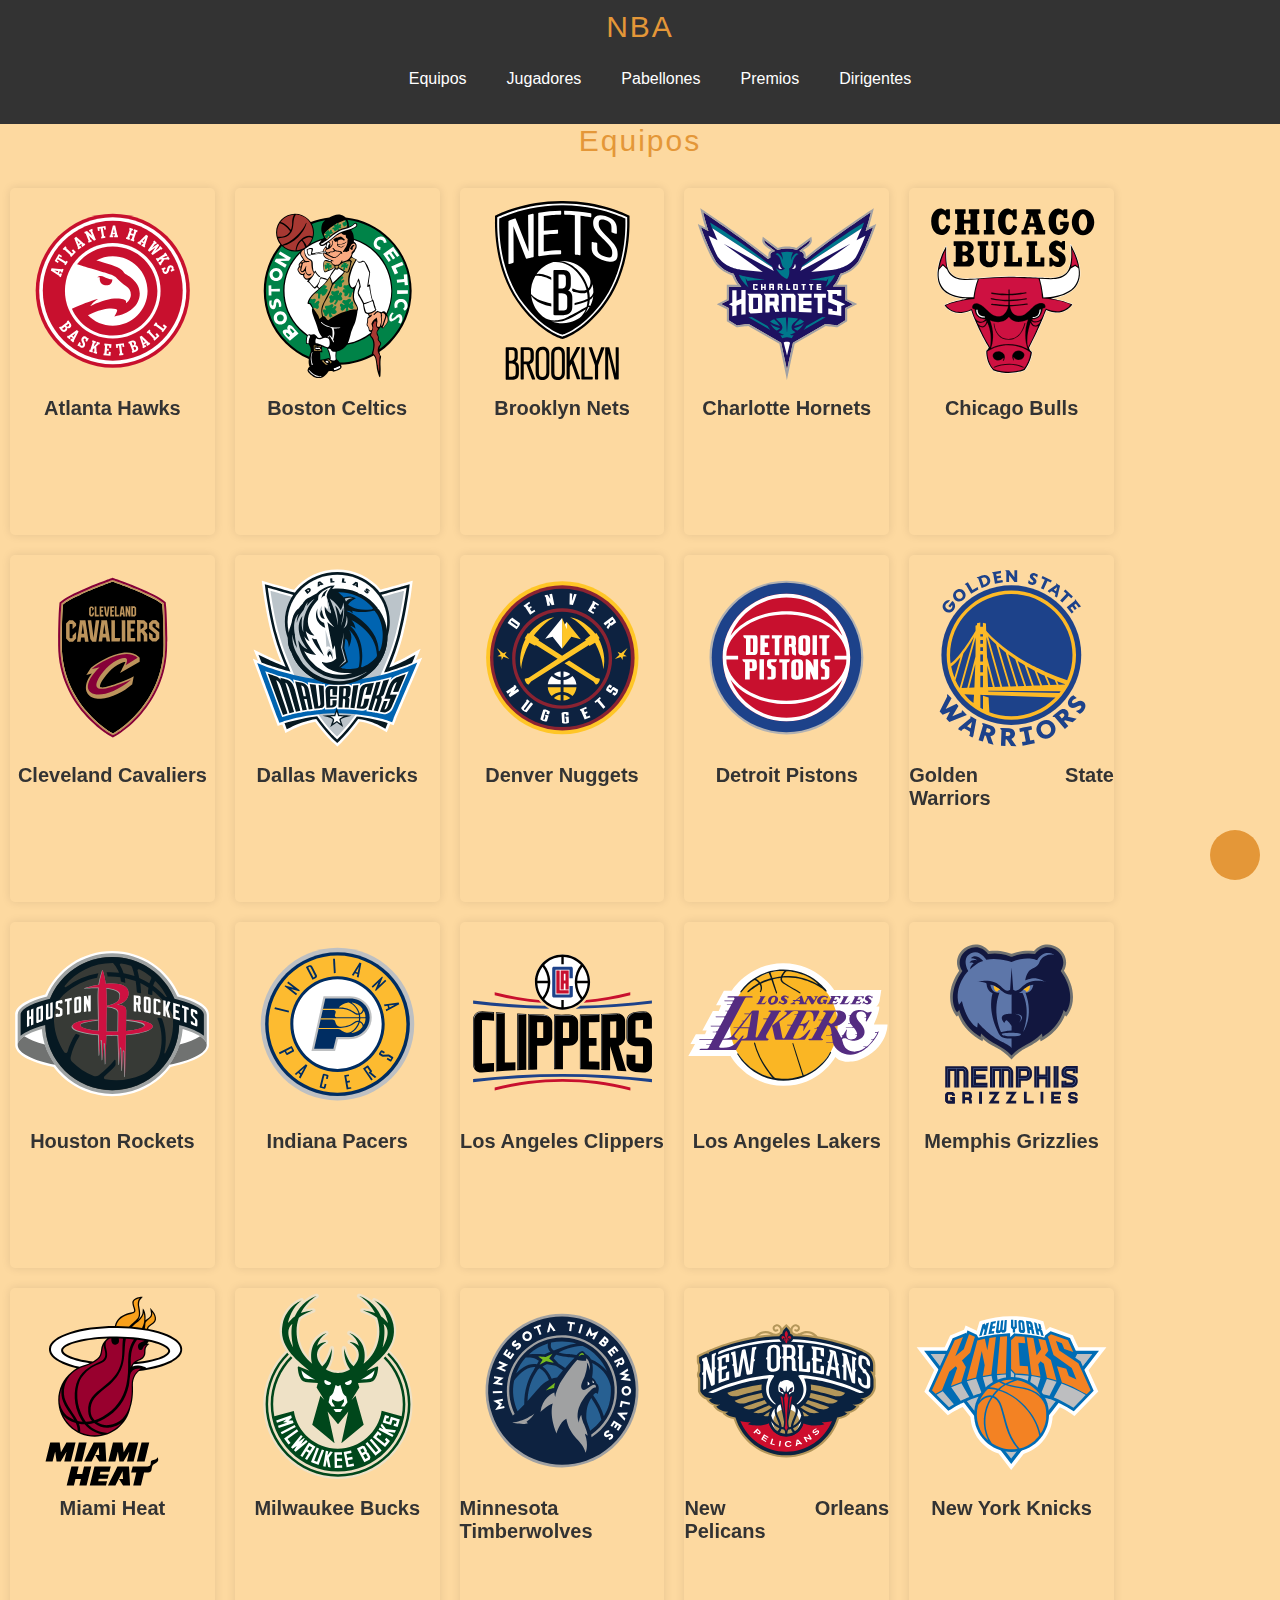
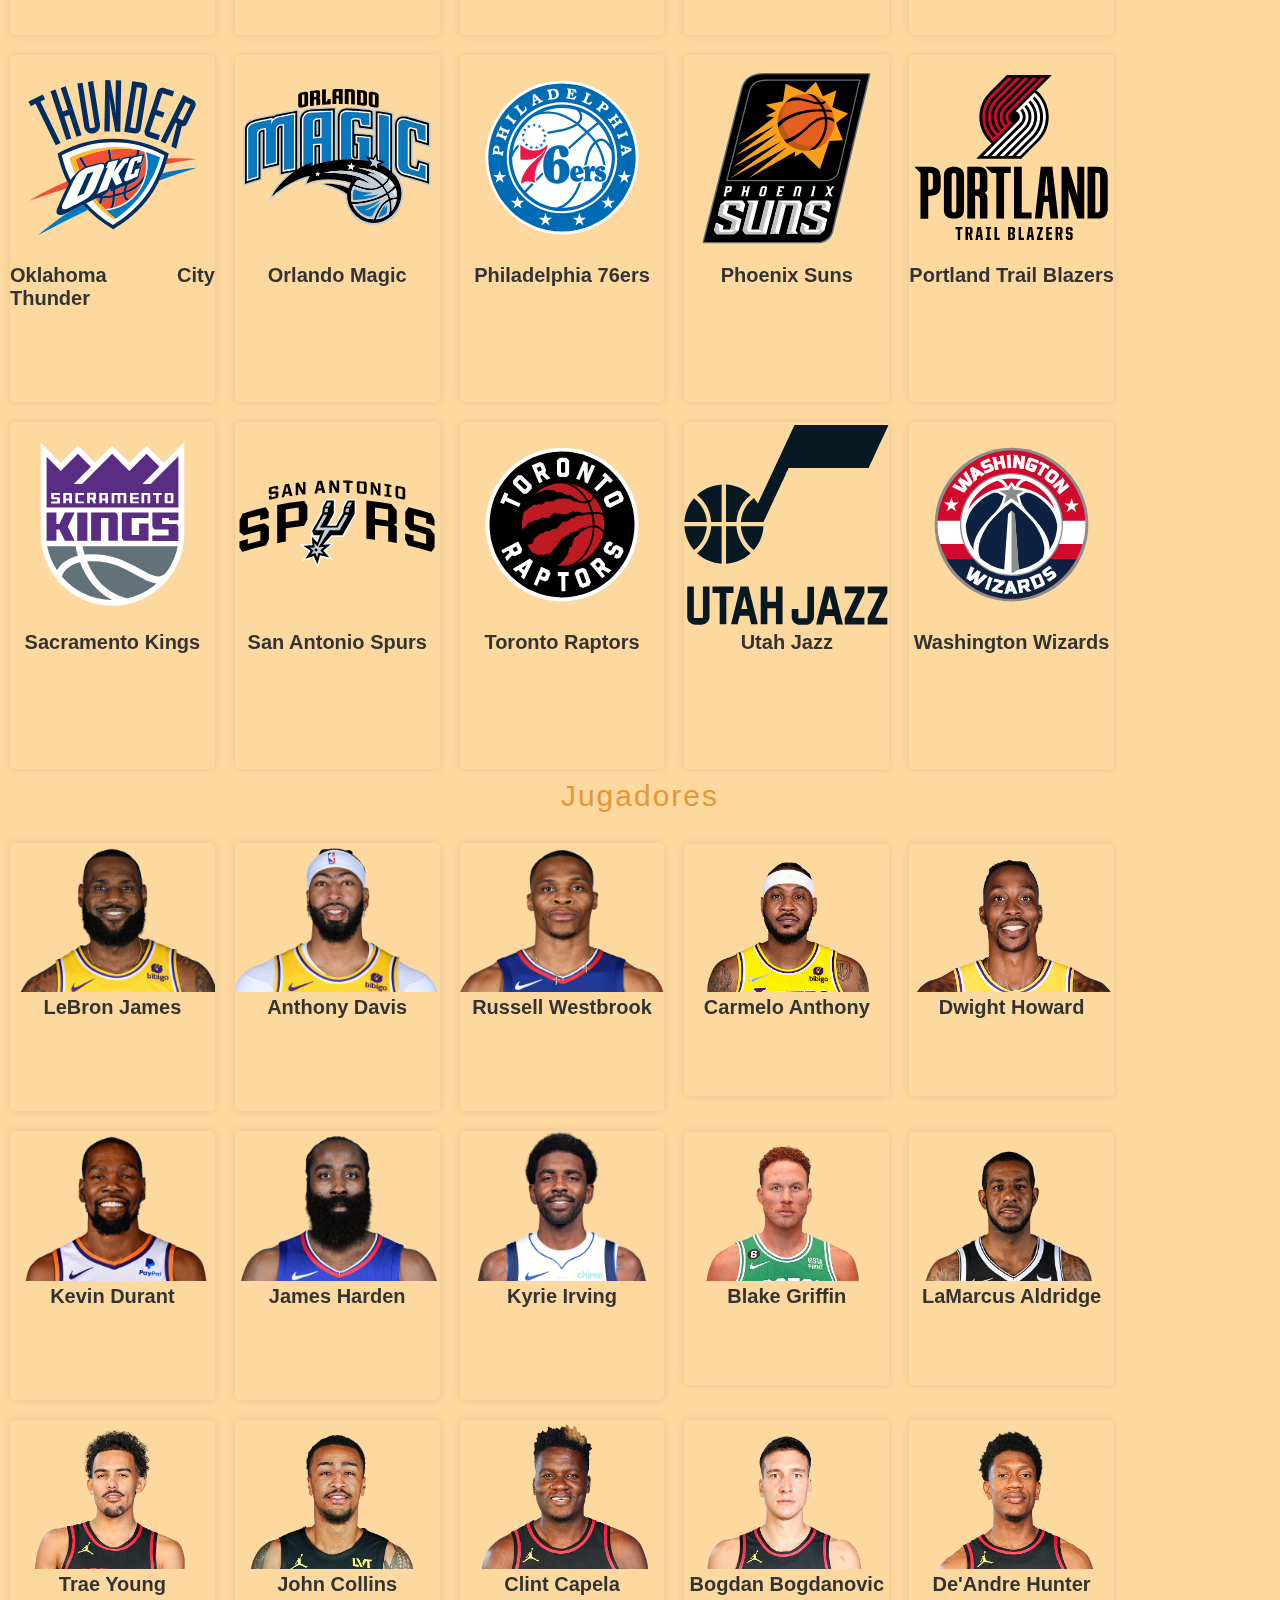
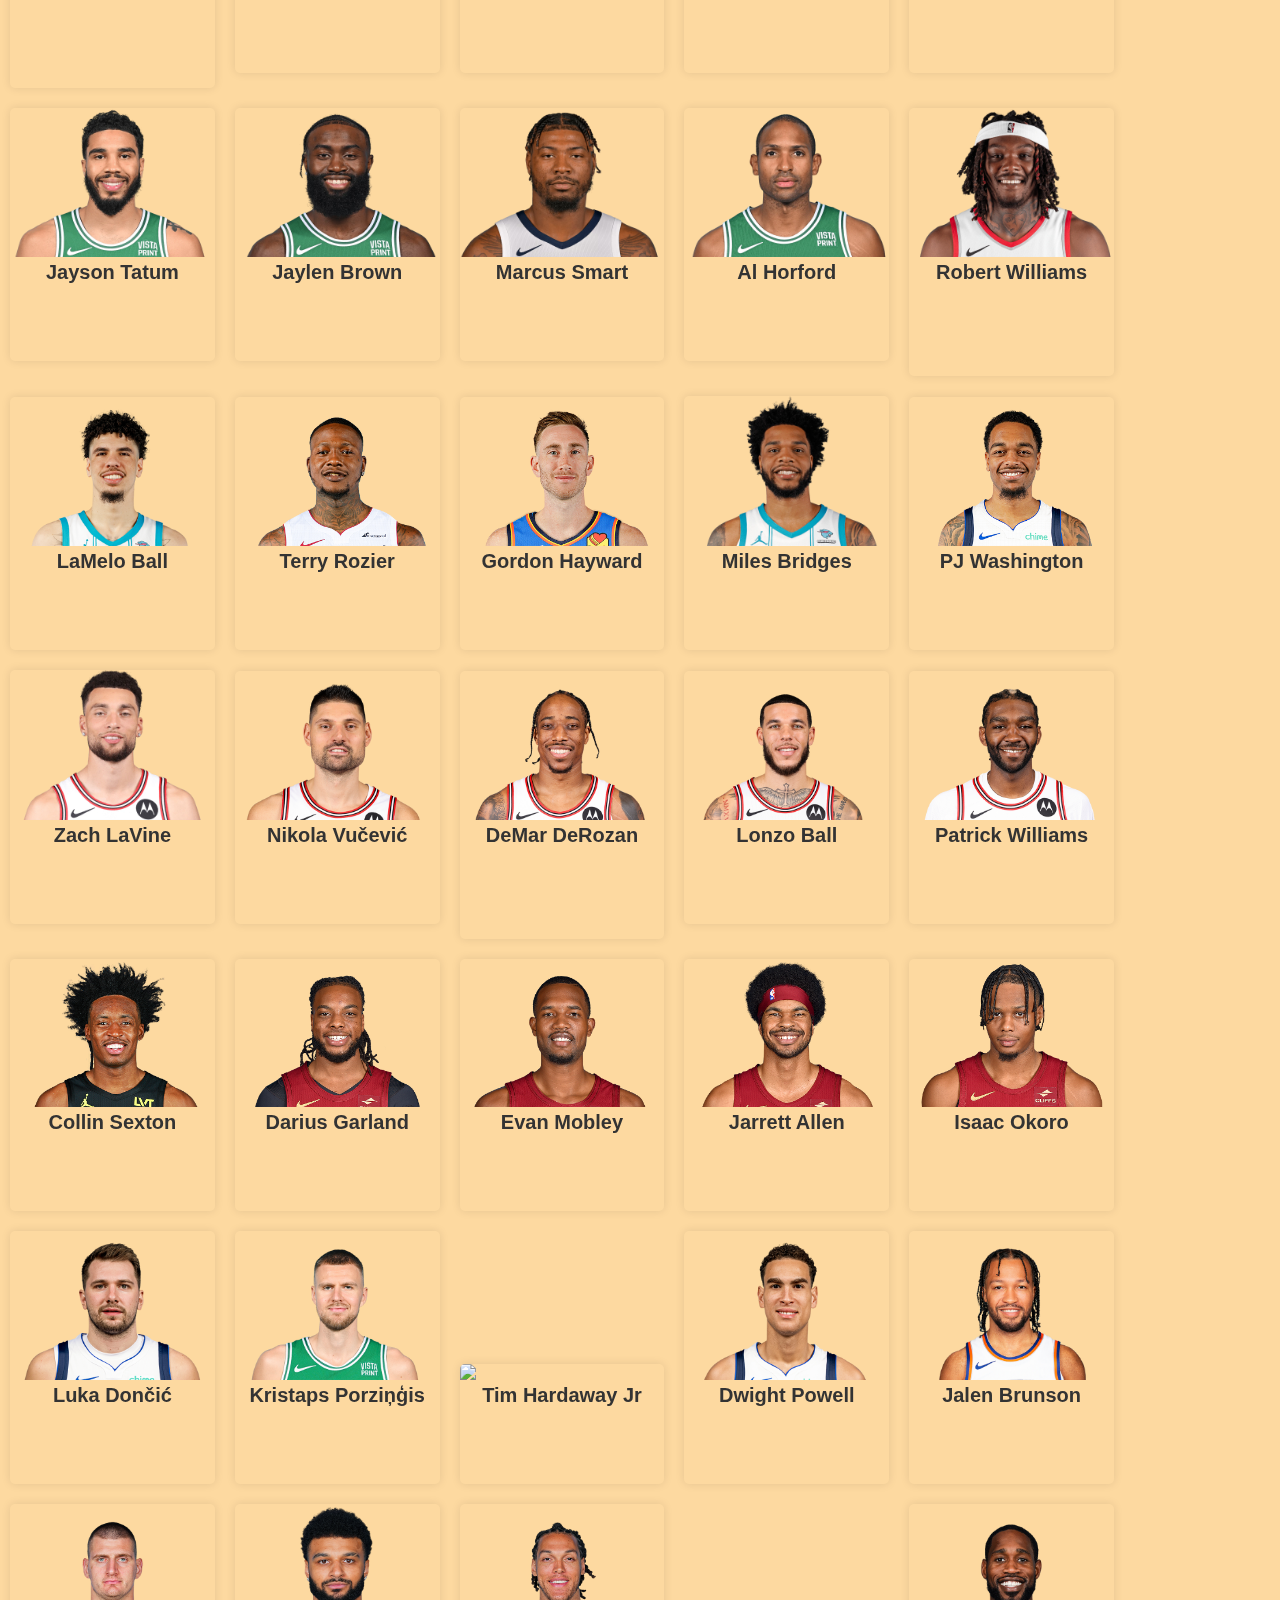
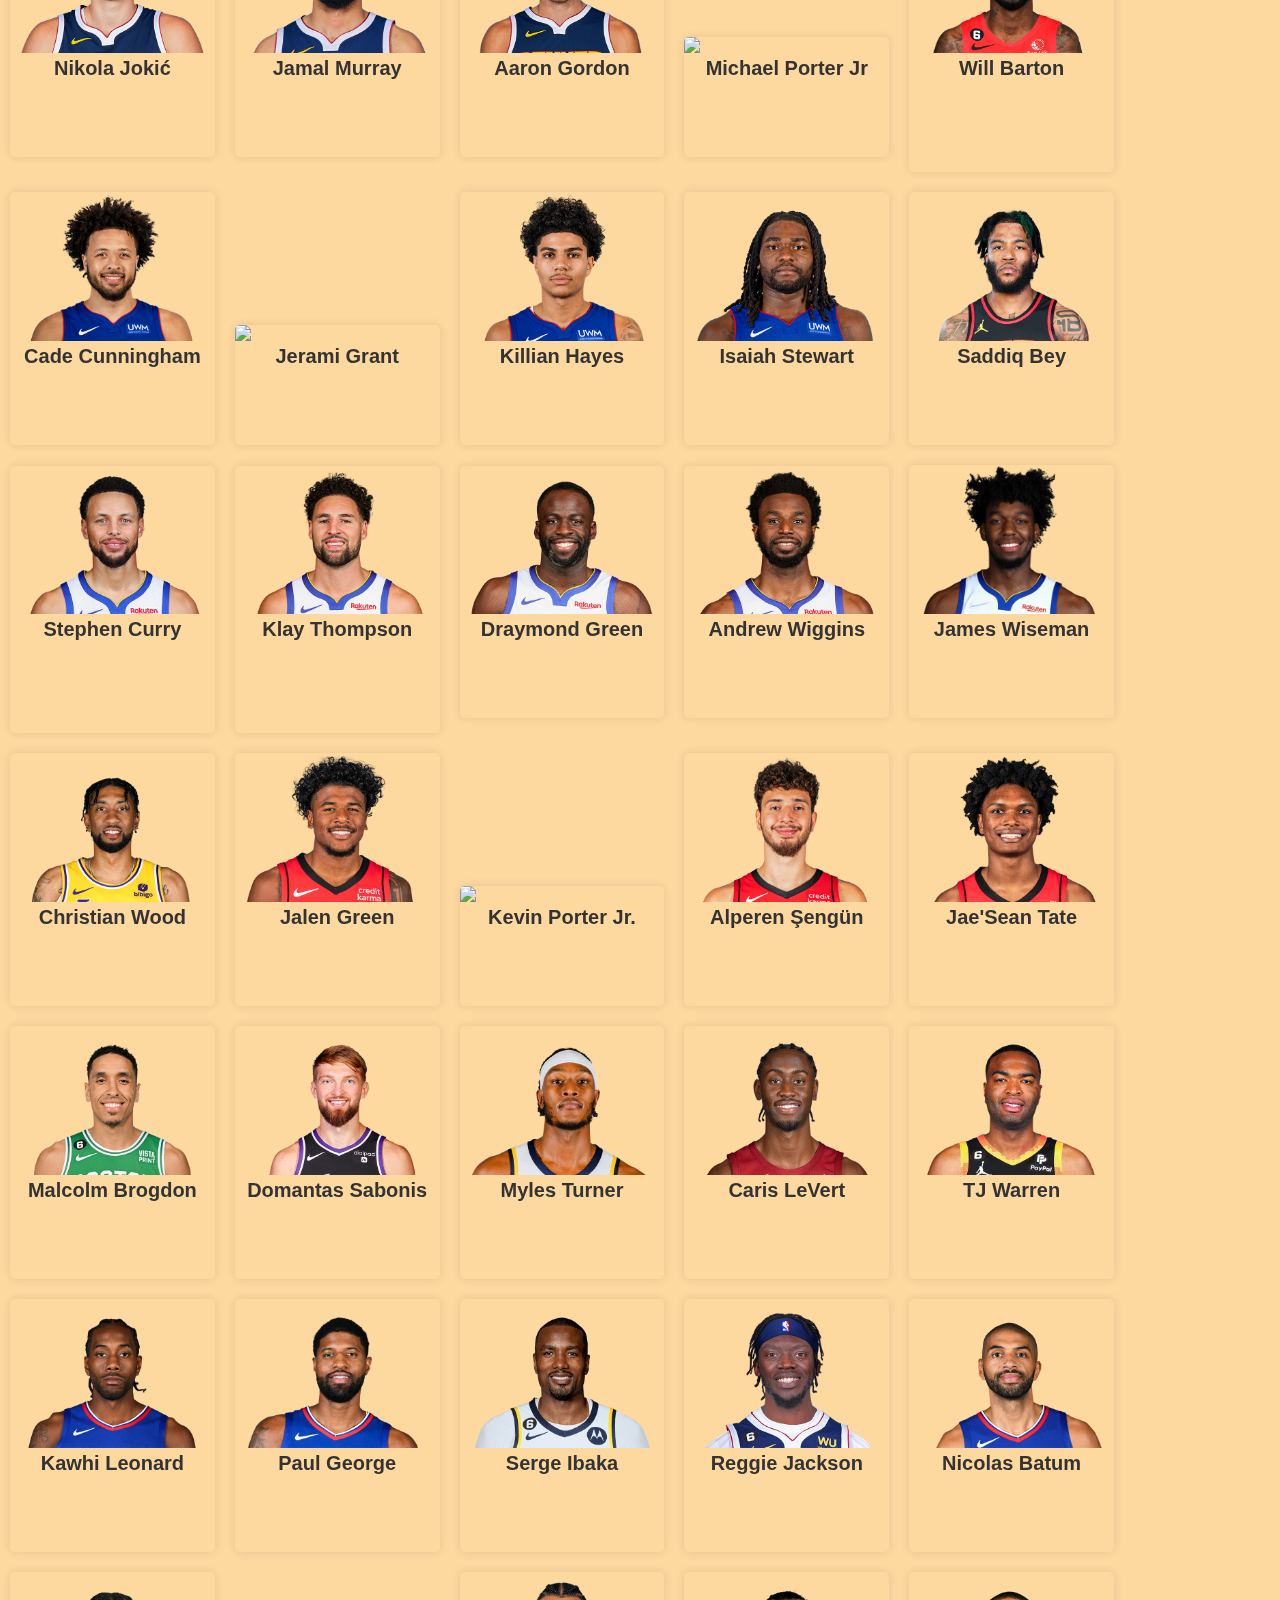
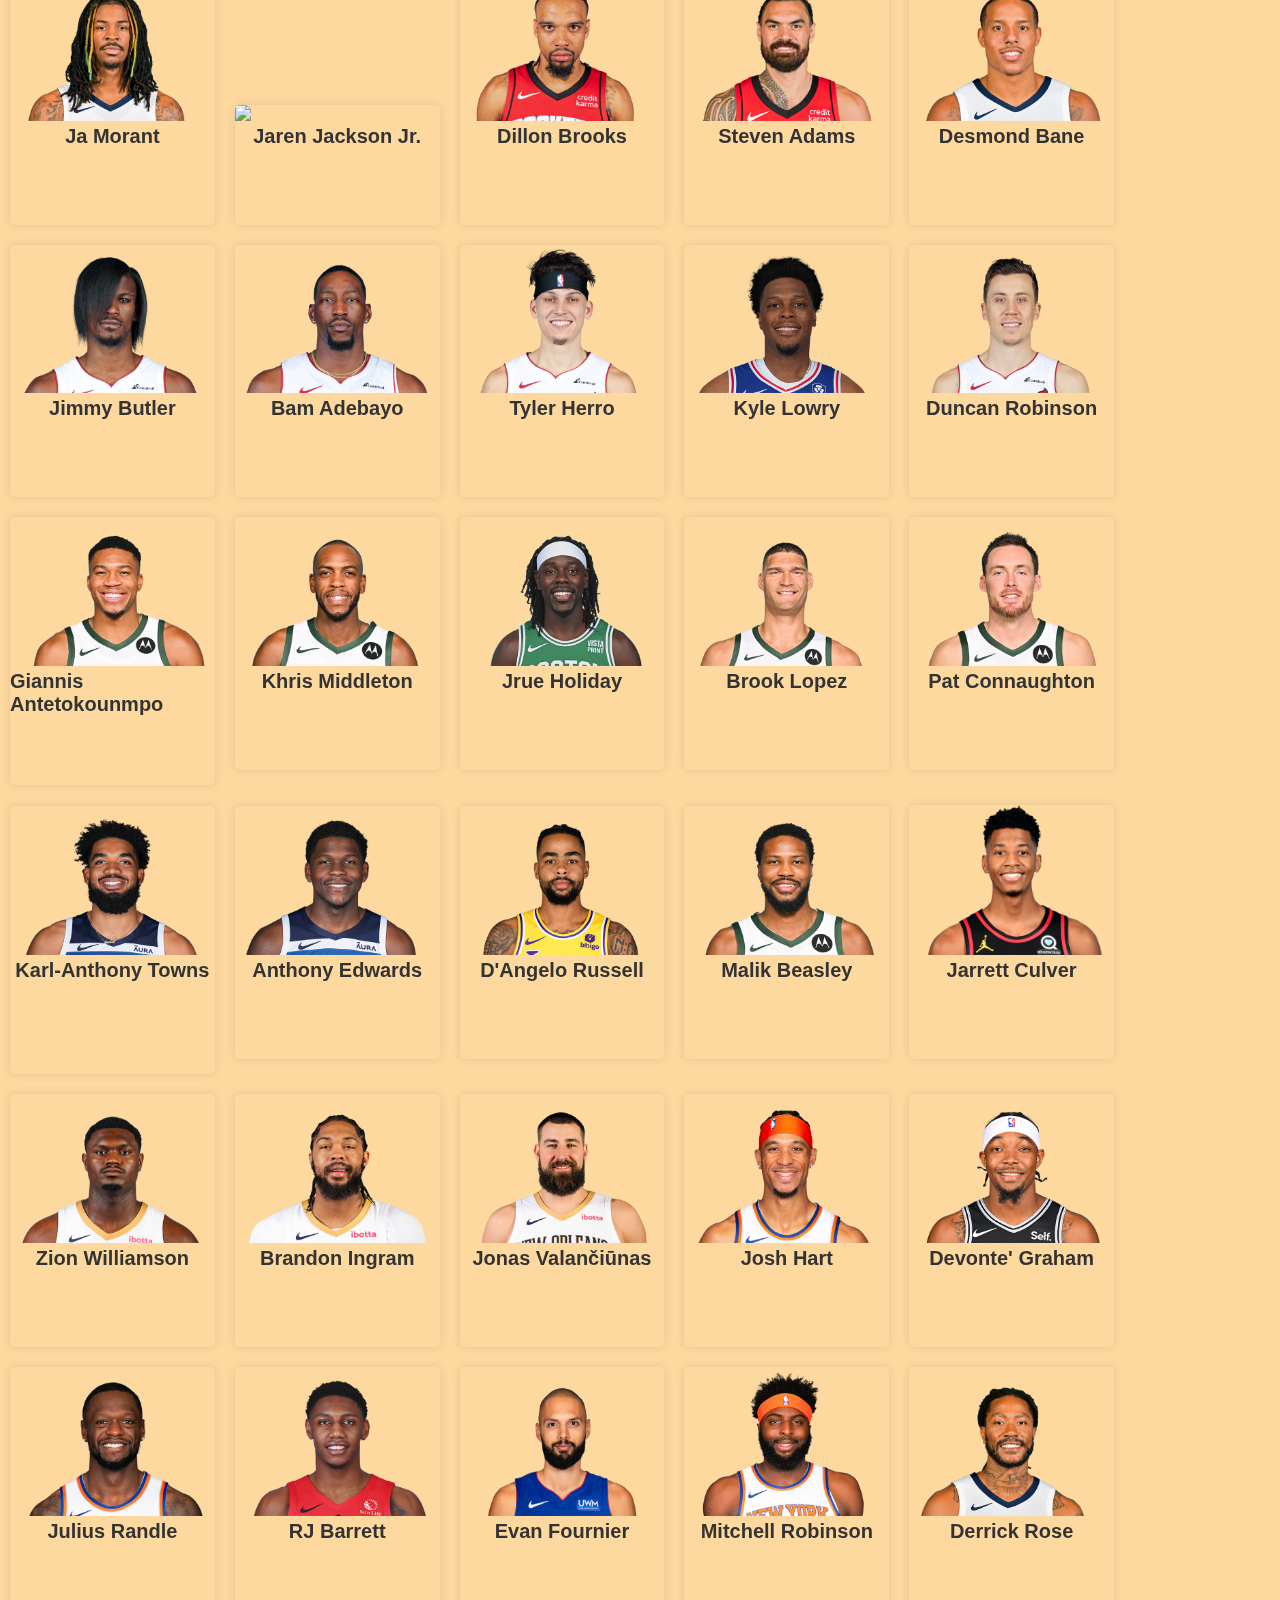
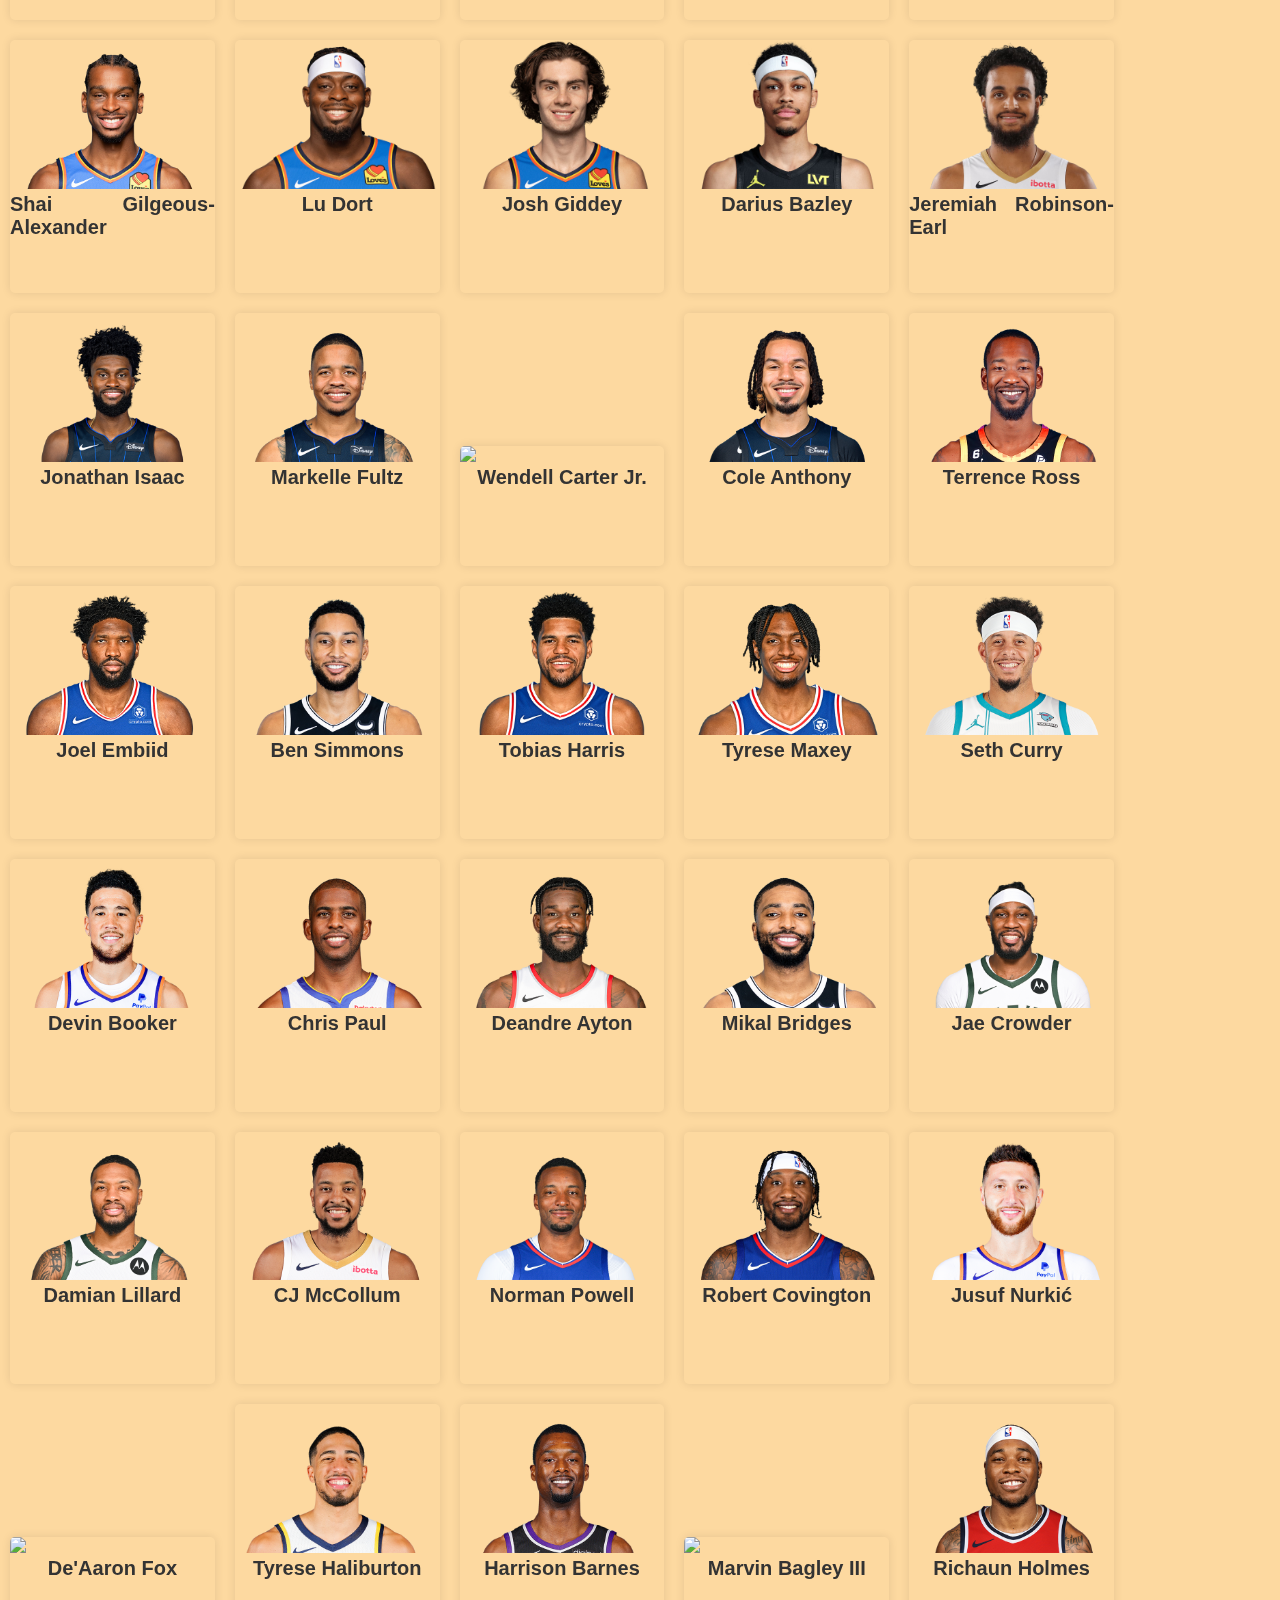
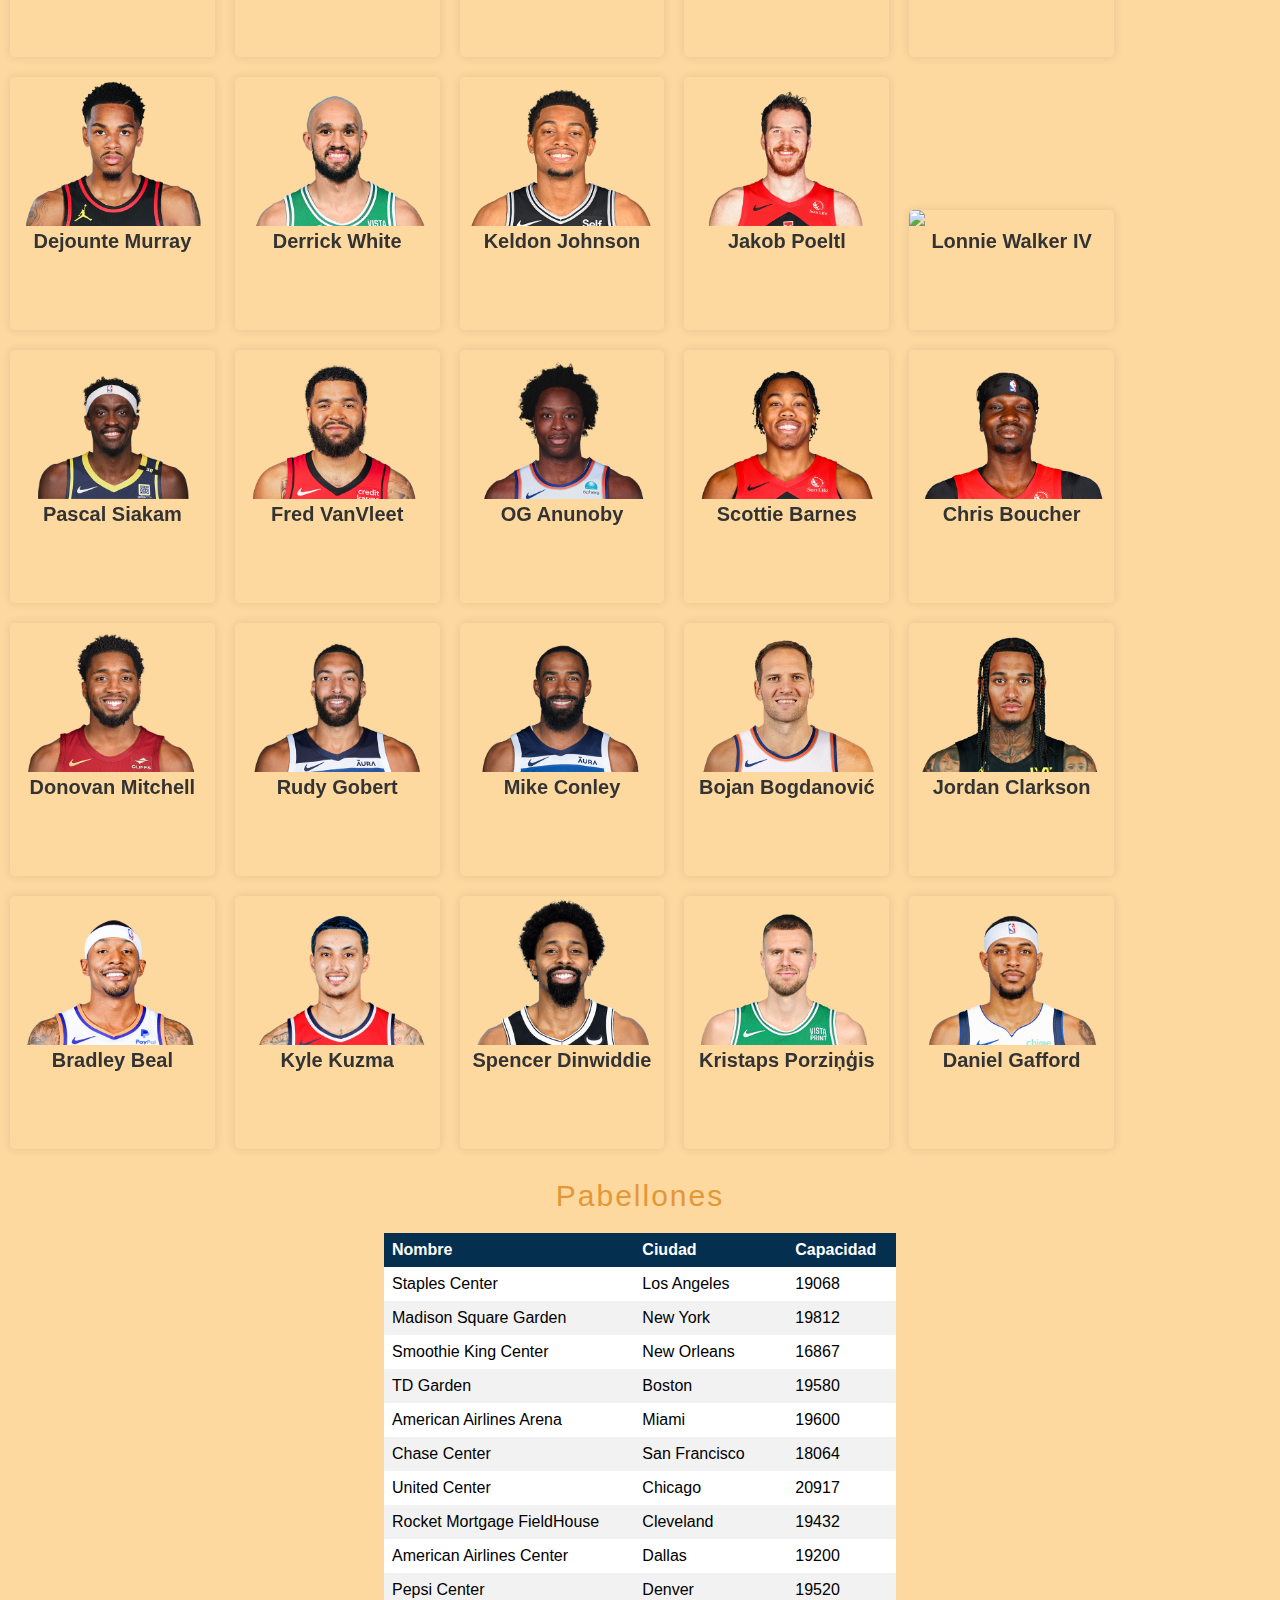
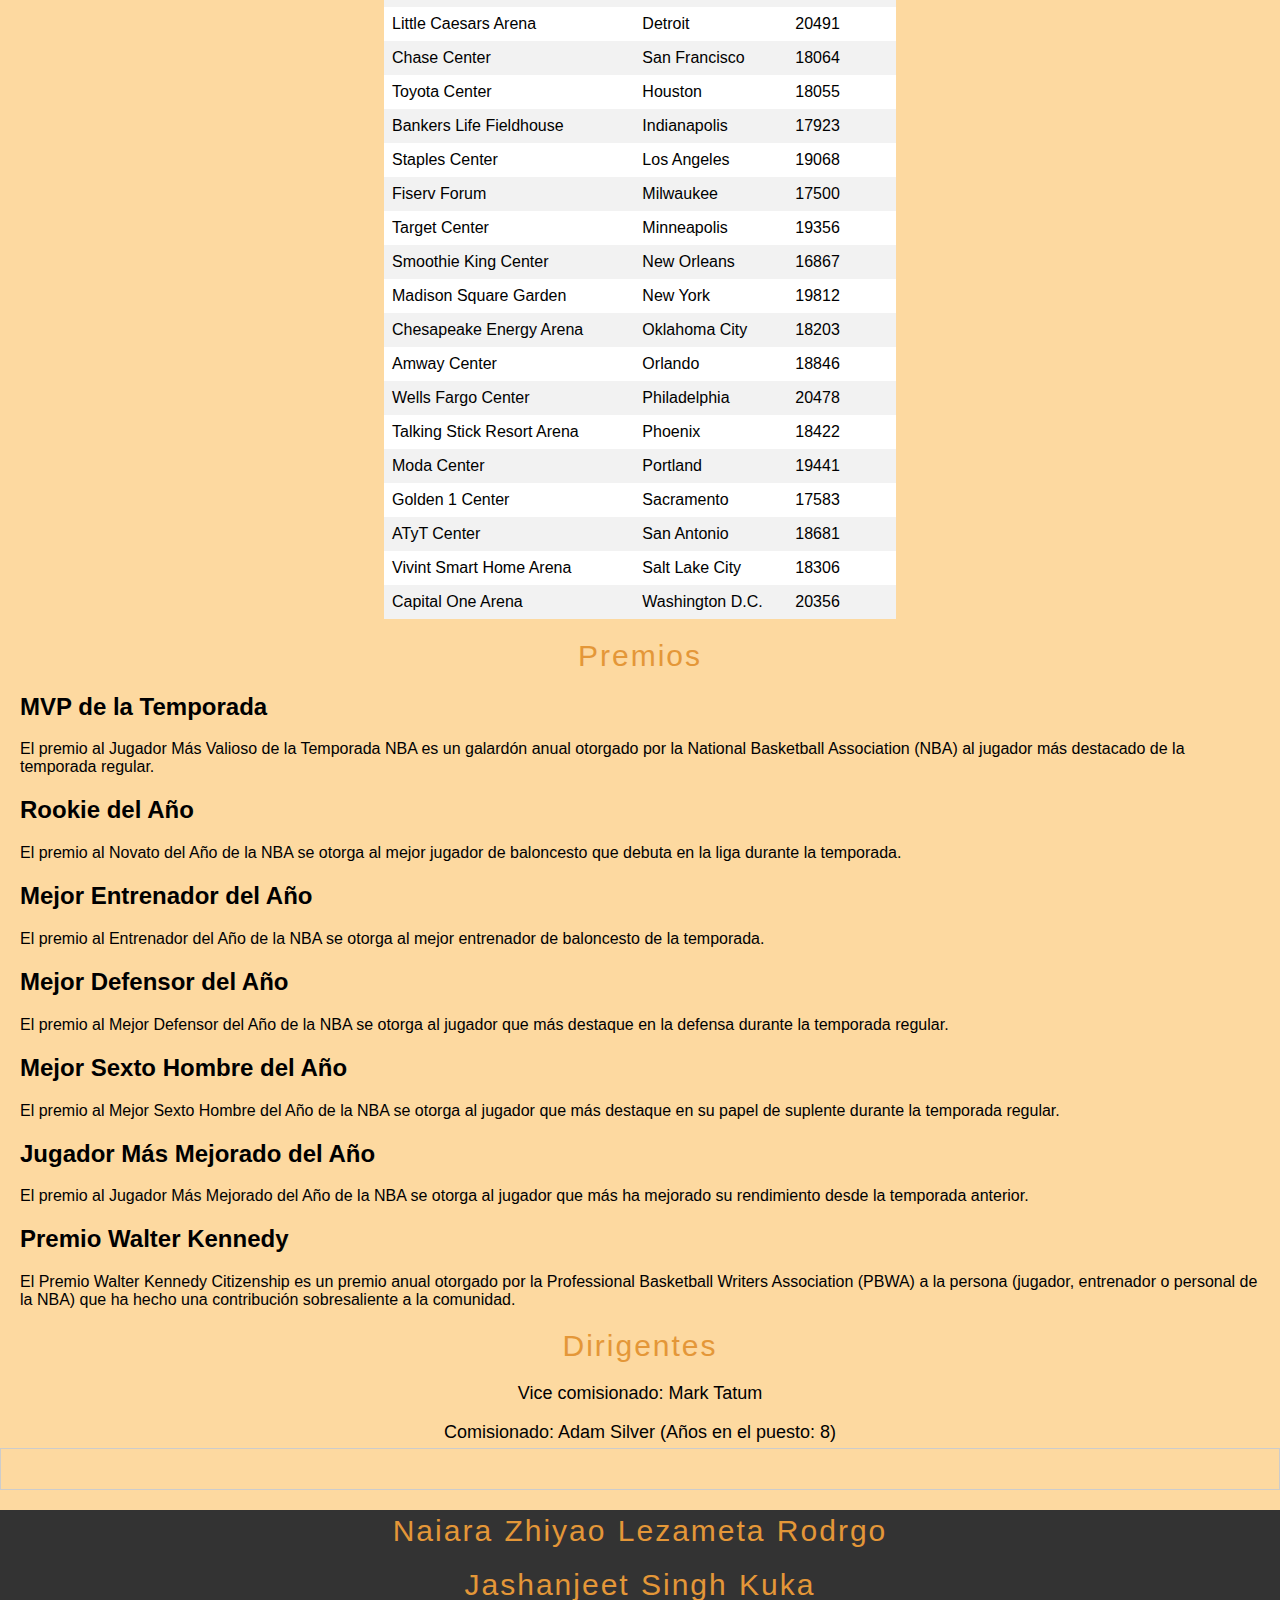
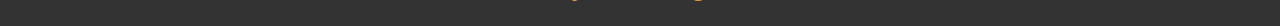
==== commit 35e8de33: "Corregir estilos de encabezado h1 en css/style.css y agregar botón de volver arriba en js/app.js" ====
--- a/html/index.html
+++ b/html/index.html
@@ -7,7 +7,7 @@
     <title></title>
     <link rel="stylesheet" href="/css/style.css">
 </head>
- 
+
 <script src="/js/app.js"></script>  
 
 </html> 
--- a/css/style.css
+++ b/css/style.css
@@ -43,9 +43,9 @@
 
 h1 {
   text-align: center;
-  color:#222; font-size:30px; font-weight:400;
-  text-transform: uppercase;
-  word-spacing: 1px; letter-spacing:2px; color:#c50000;
+  color:#222; font-size:30px; font-weight:400; 
+  margin: 0 0 20px; padding: 0;
+  word-spacing: 1px; letter-spacing:2px; color:#e49738;
 }
 h1:before { 
   background-color:#d78b8b;
@@ -183,8 +183,6 @@
   text-align: center;
 } 
 
-/* css de xml.js */
- 
 
 /* Table style */
 .table-style {
@@ -225,18 +223,34 @@
   margin: 20px; /* Add margin as needed */
 }
 
-/* css of dirigente */
-.style{
-  margin: 20px;
-  display: flex;
-  justify-content: center;
-  align-items: center;
-}
-.p1style{
-  color: #042f4f;
+.style {
+  border: 1px solid #ccc; /* Add a border around the container */
+  padding: 20px; /* Add some padding to the container */
+  margin-bottom: 20px; /* Add some margin below the container */
+}
+
+.p1style {
+  font-size: 18px; /* Set the font size for the p1style paragraphs */
+  margin-bottom: 5px; /* Add some margin below each paragraph */
+  display: flex;
+  justify-content: center;
+}
+
+.back-to-top {
+  position: fixed;
+  bottom: 20px;
+  right: 20px;
   font-size: 24px;
-}
-.p2style{
-  color: #4f0443;
-  font-size: inherit;
+  background-color: #e49738;
+  color: white;
+  border: none;
+  border-radius: 50%;
+  width: 50px;
+  height: 50px;
+  cursor: pointer;
+  transition: background-color 0.3s ease;
+}
+
+.back-to-top:hover {
+  background-color: #e49738;
 }